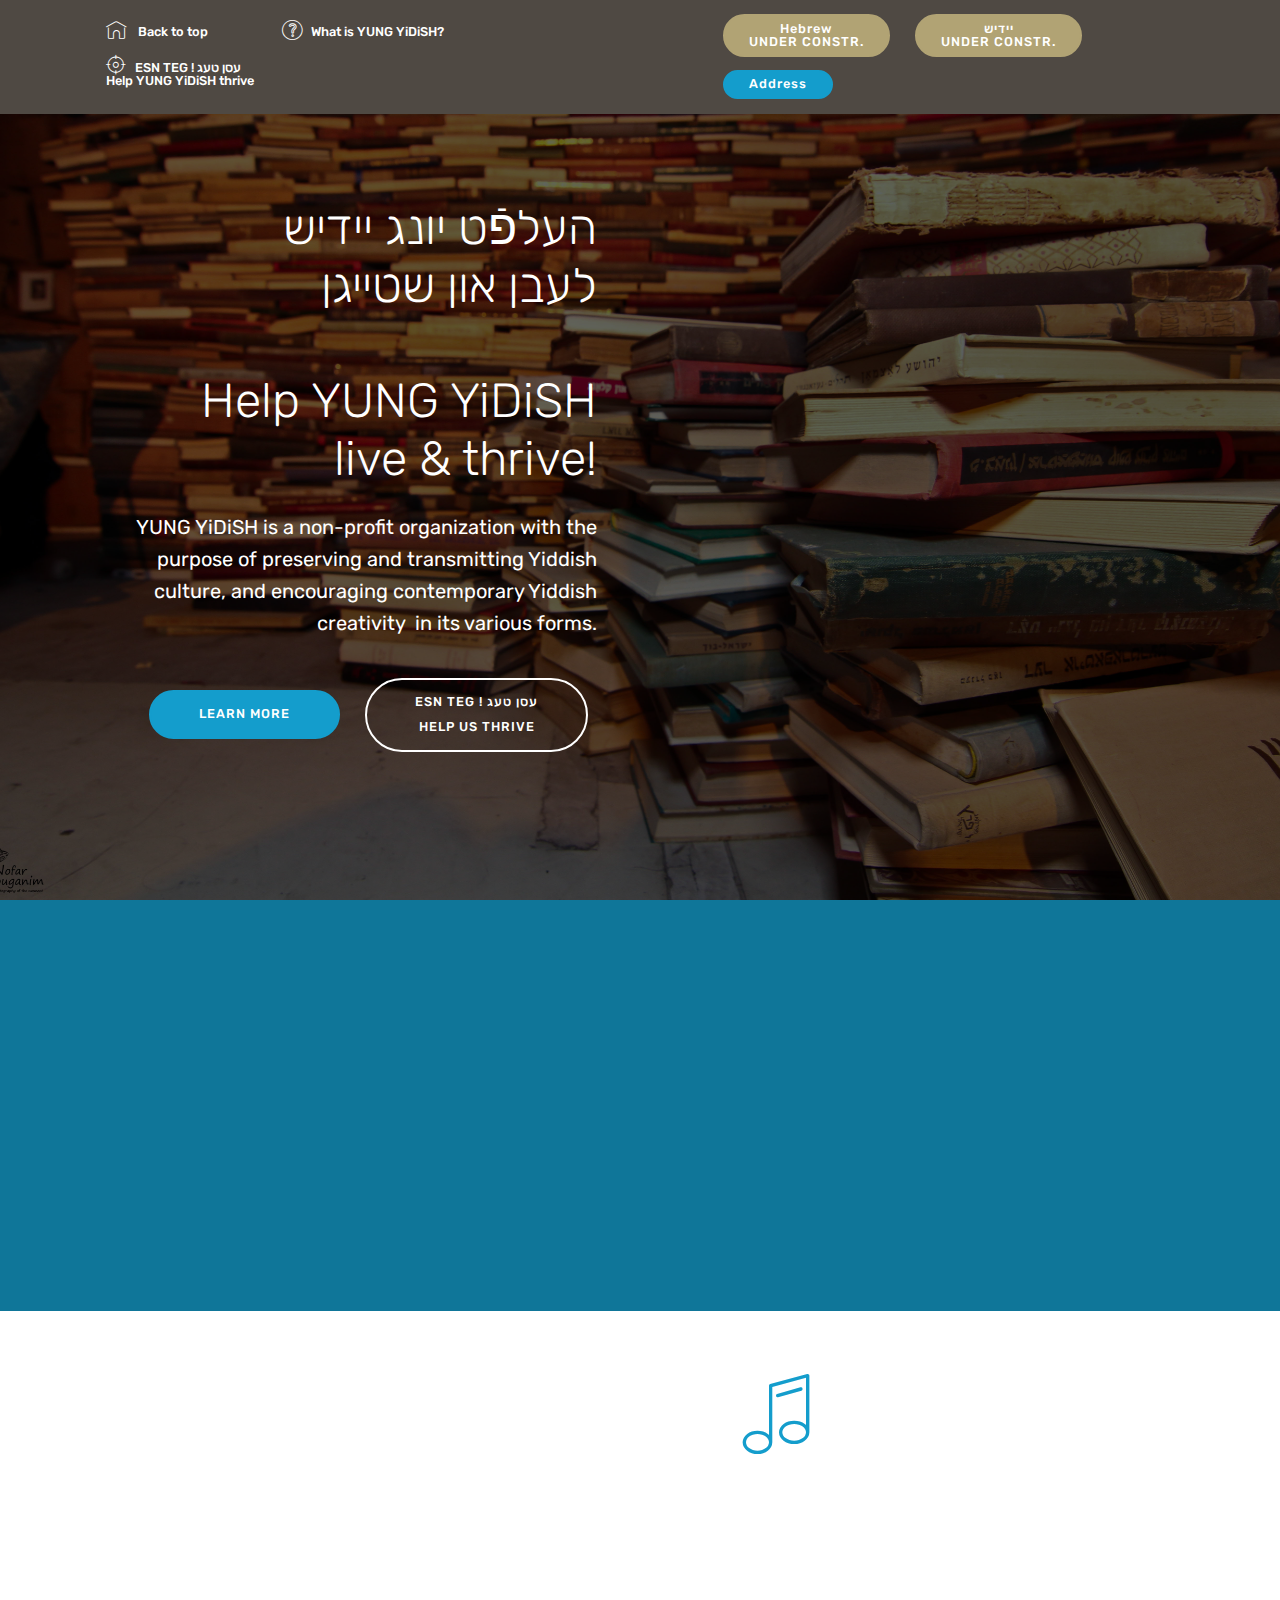
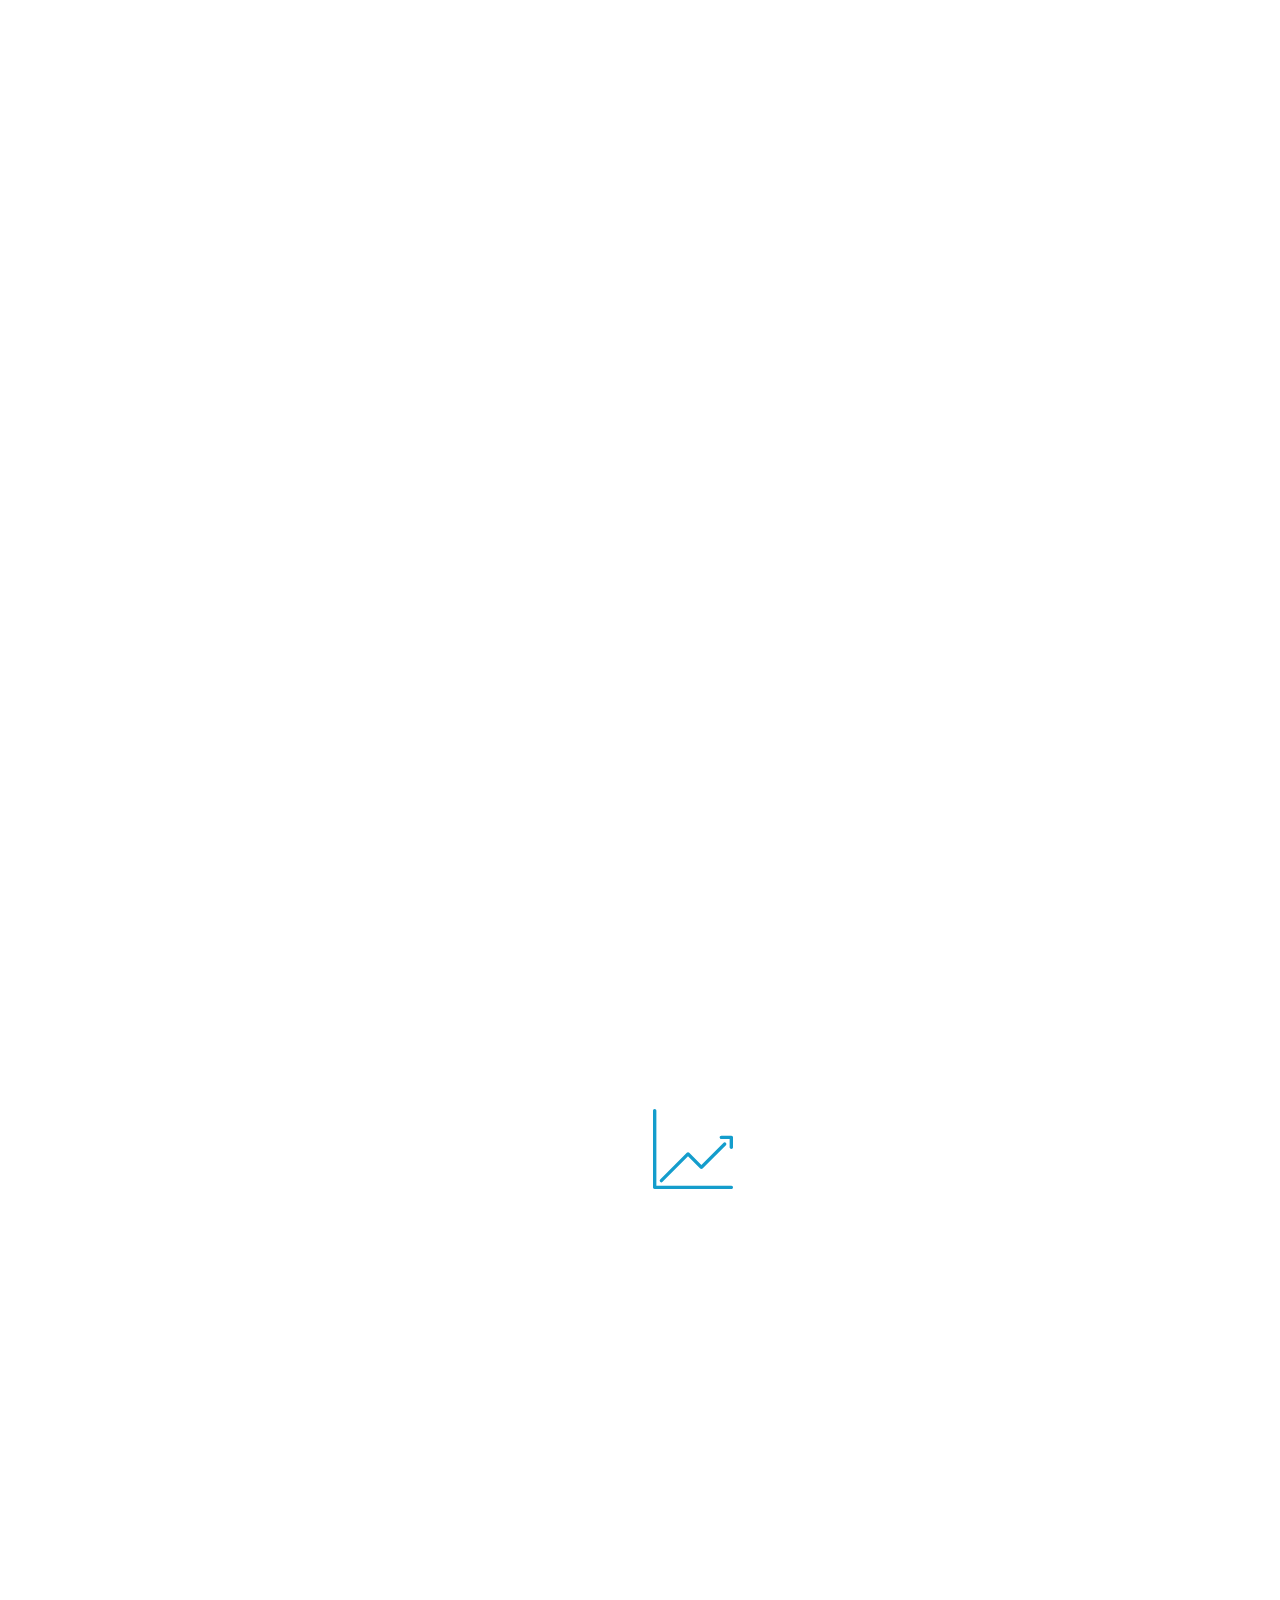
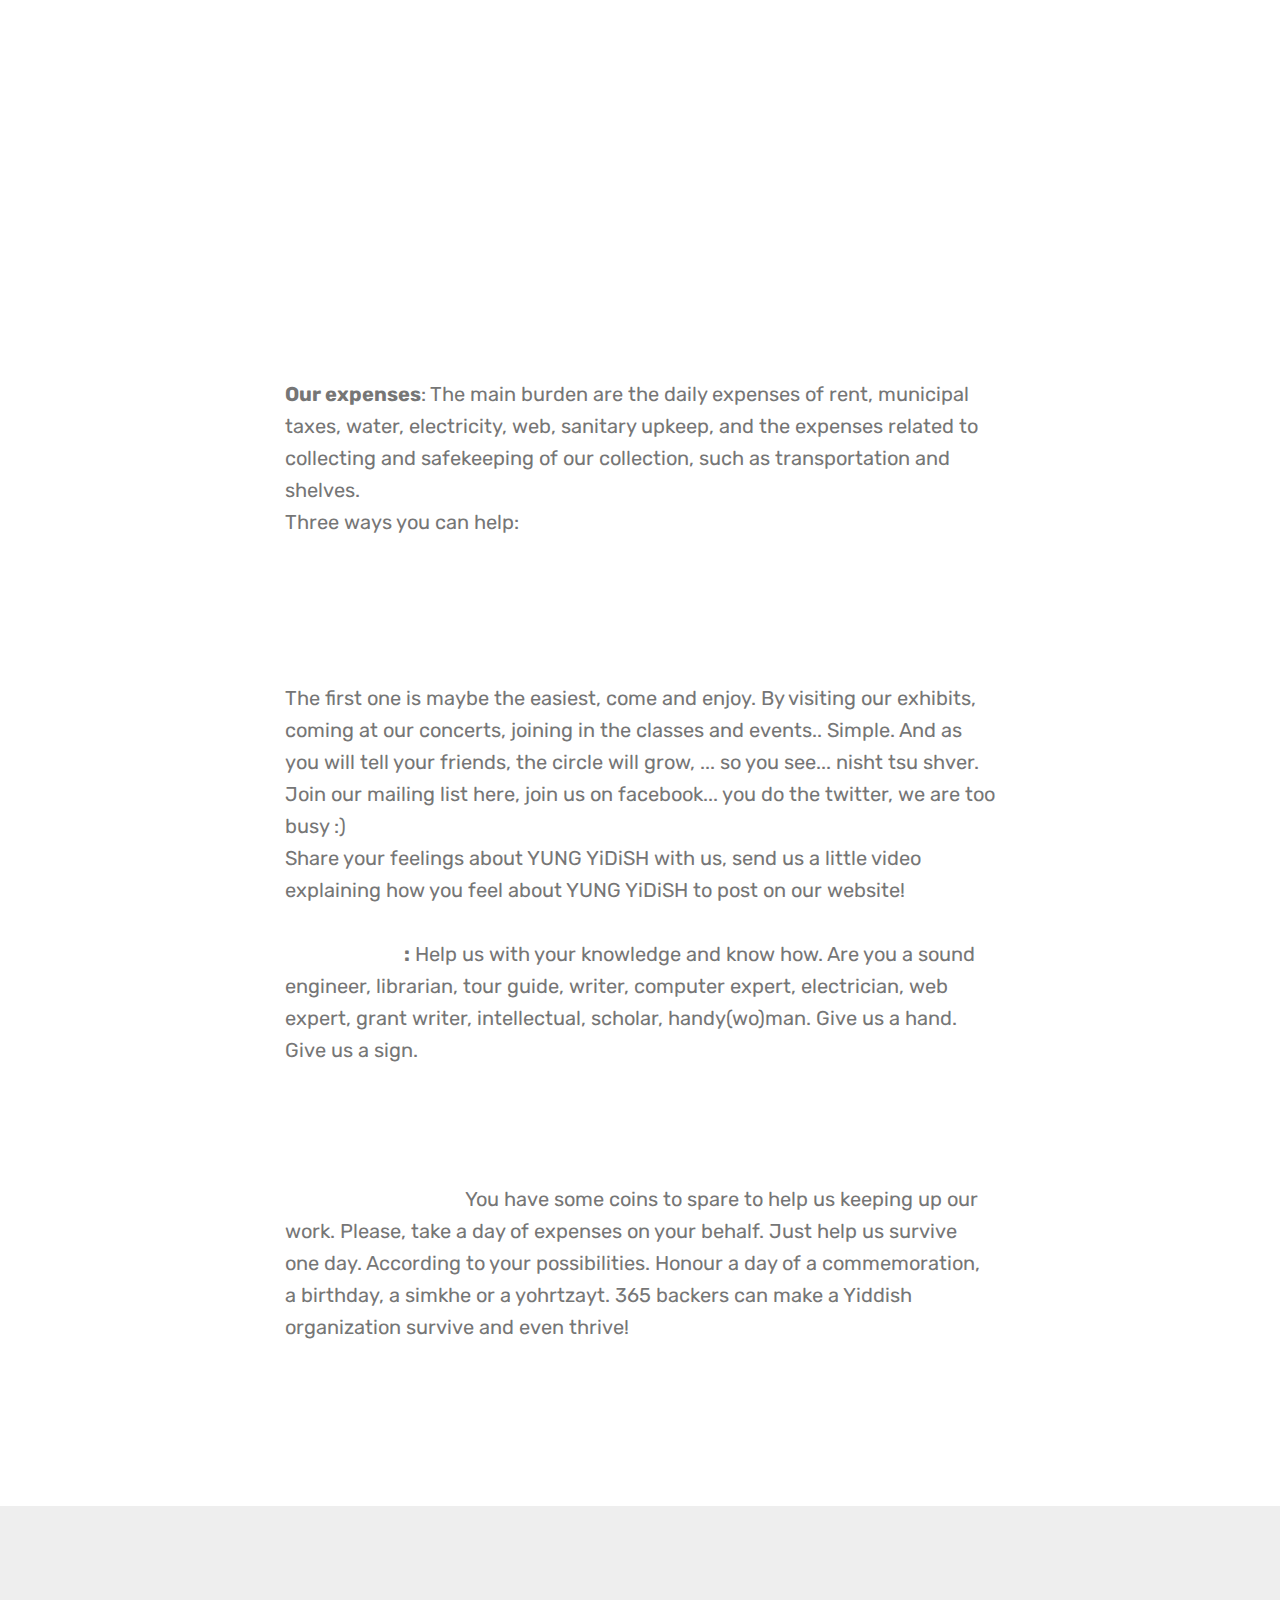
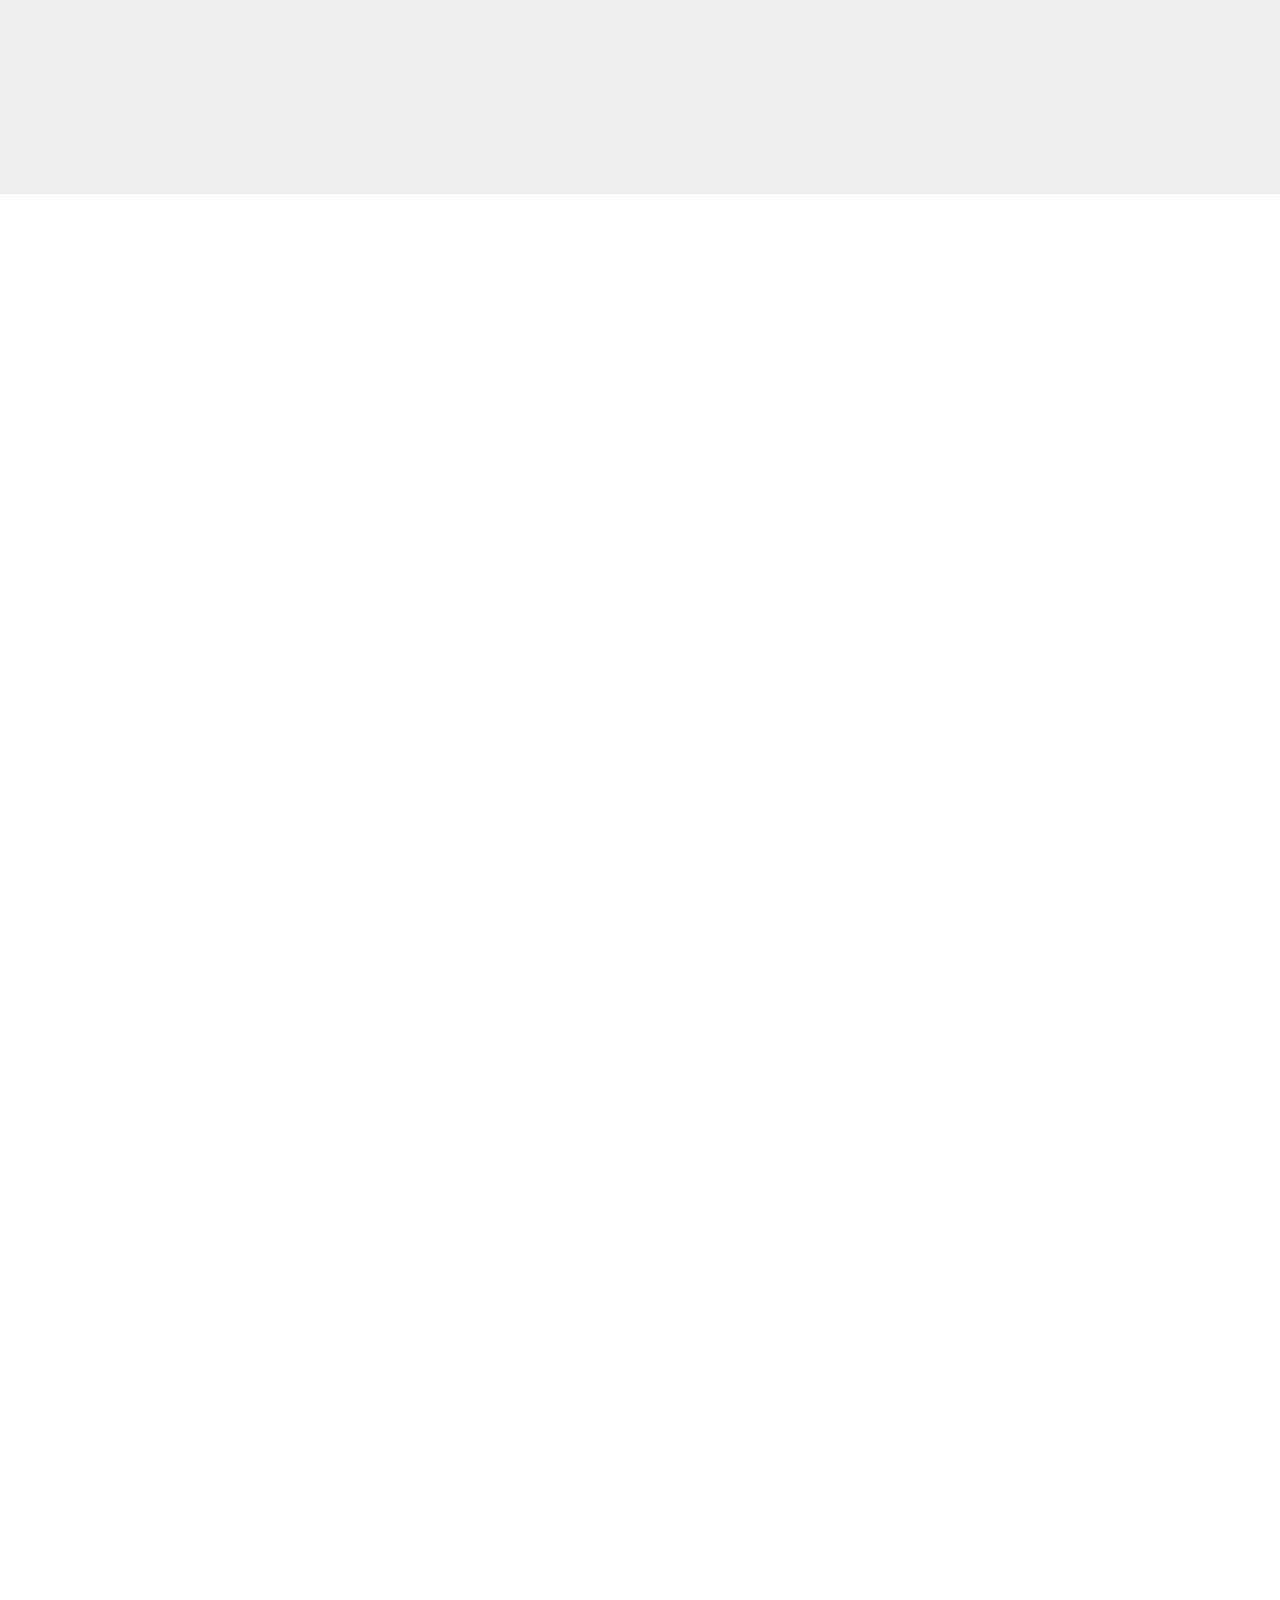
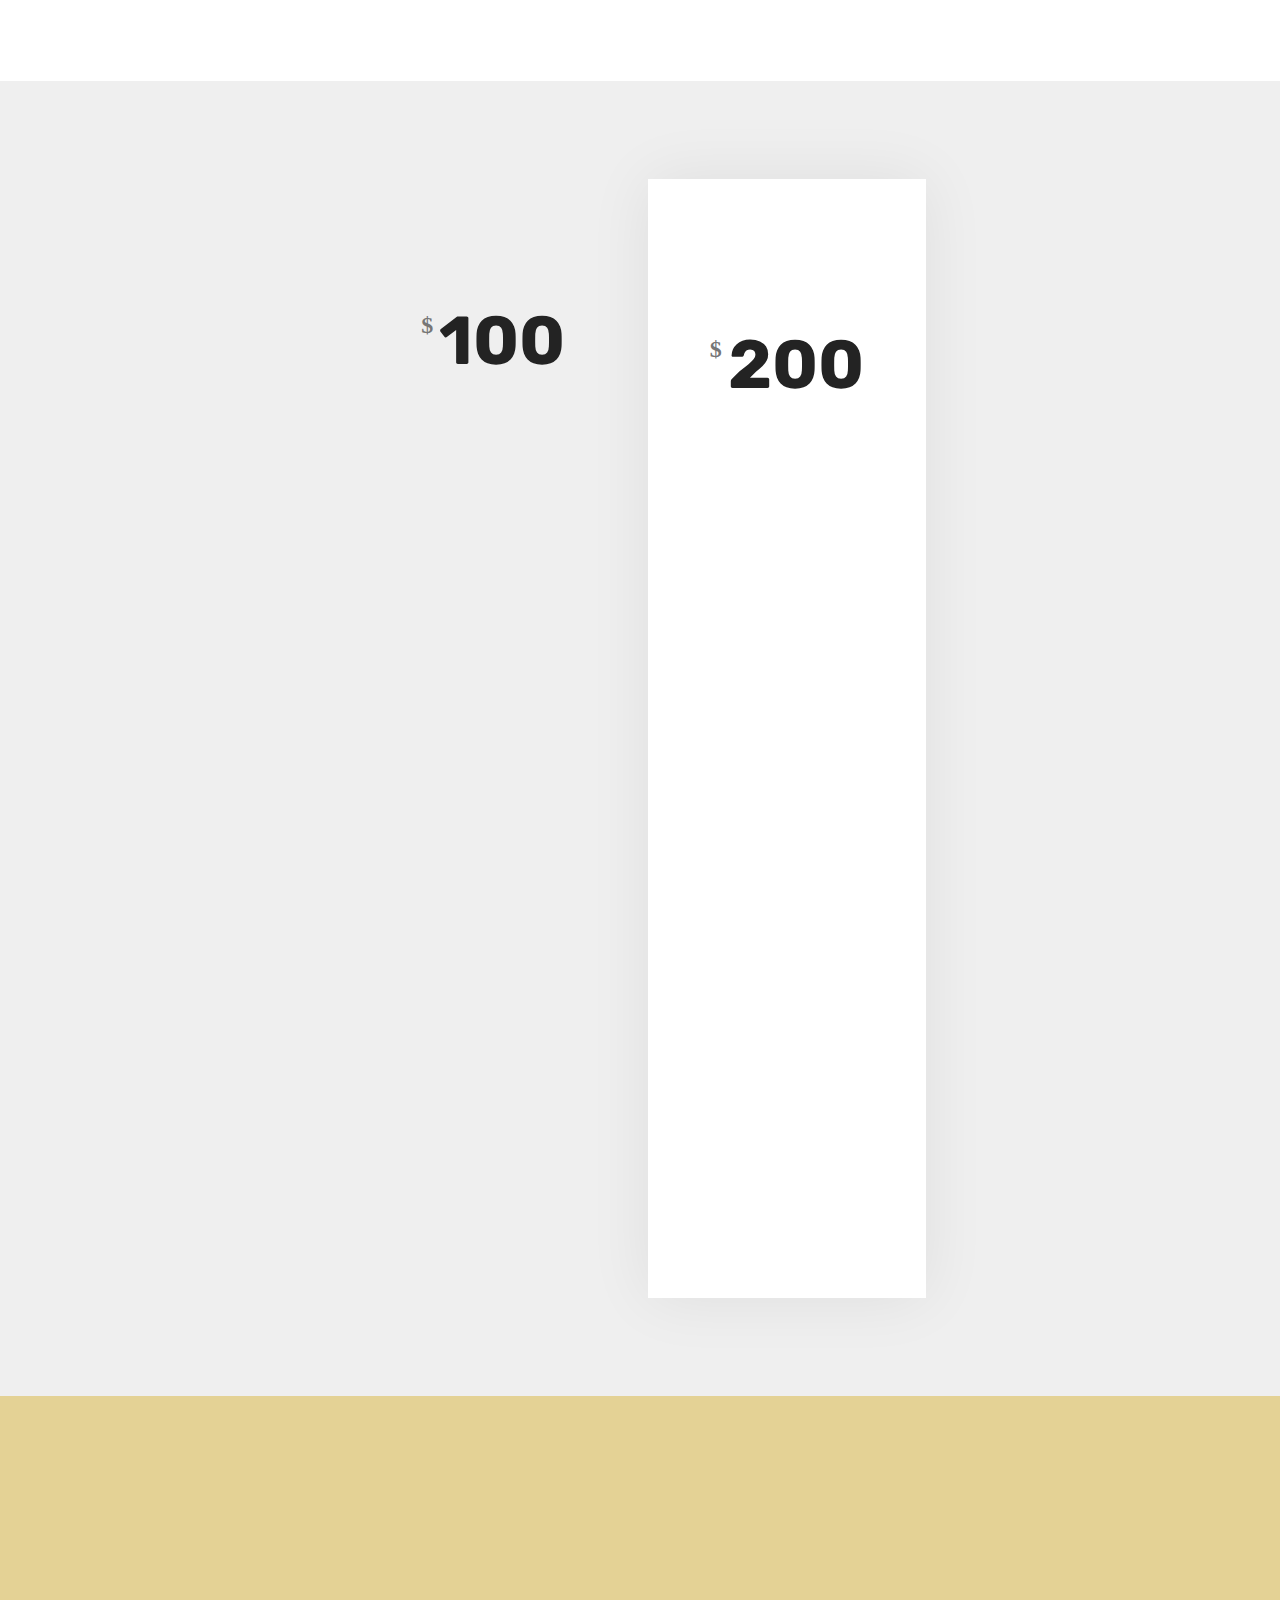
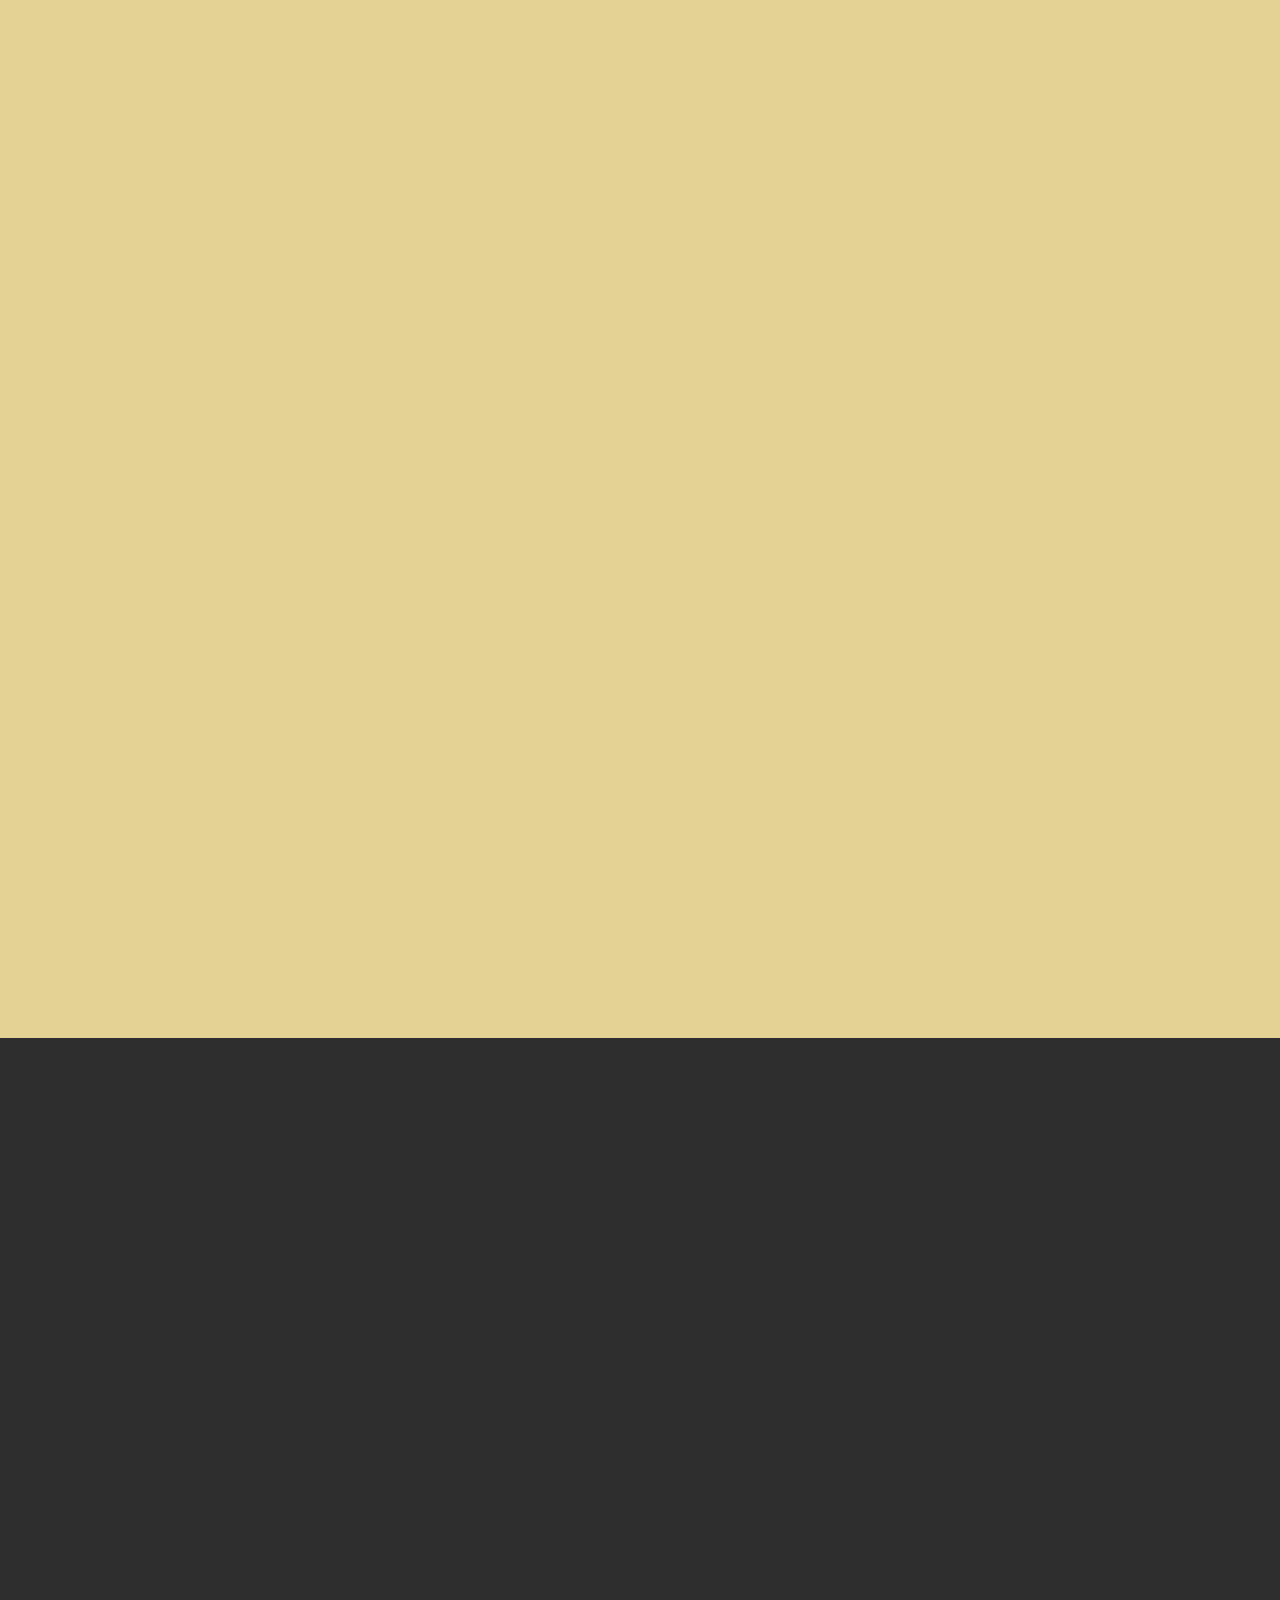
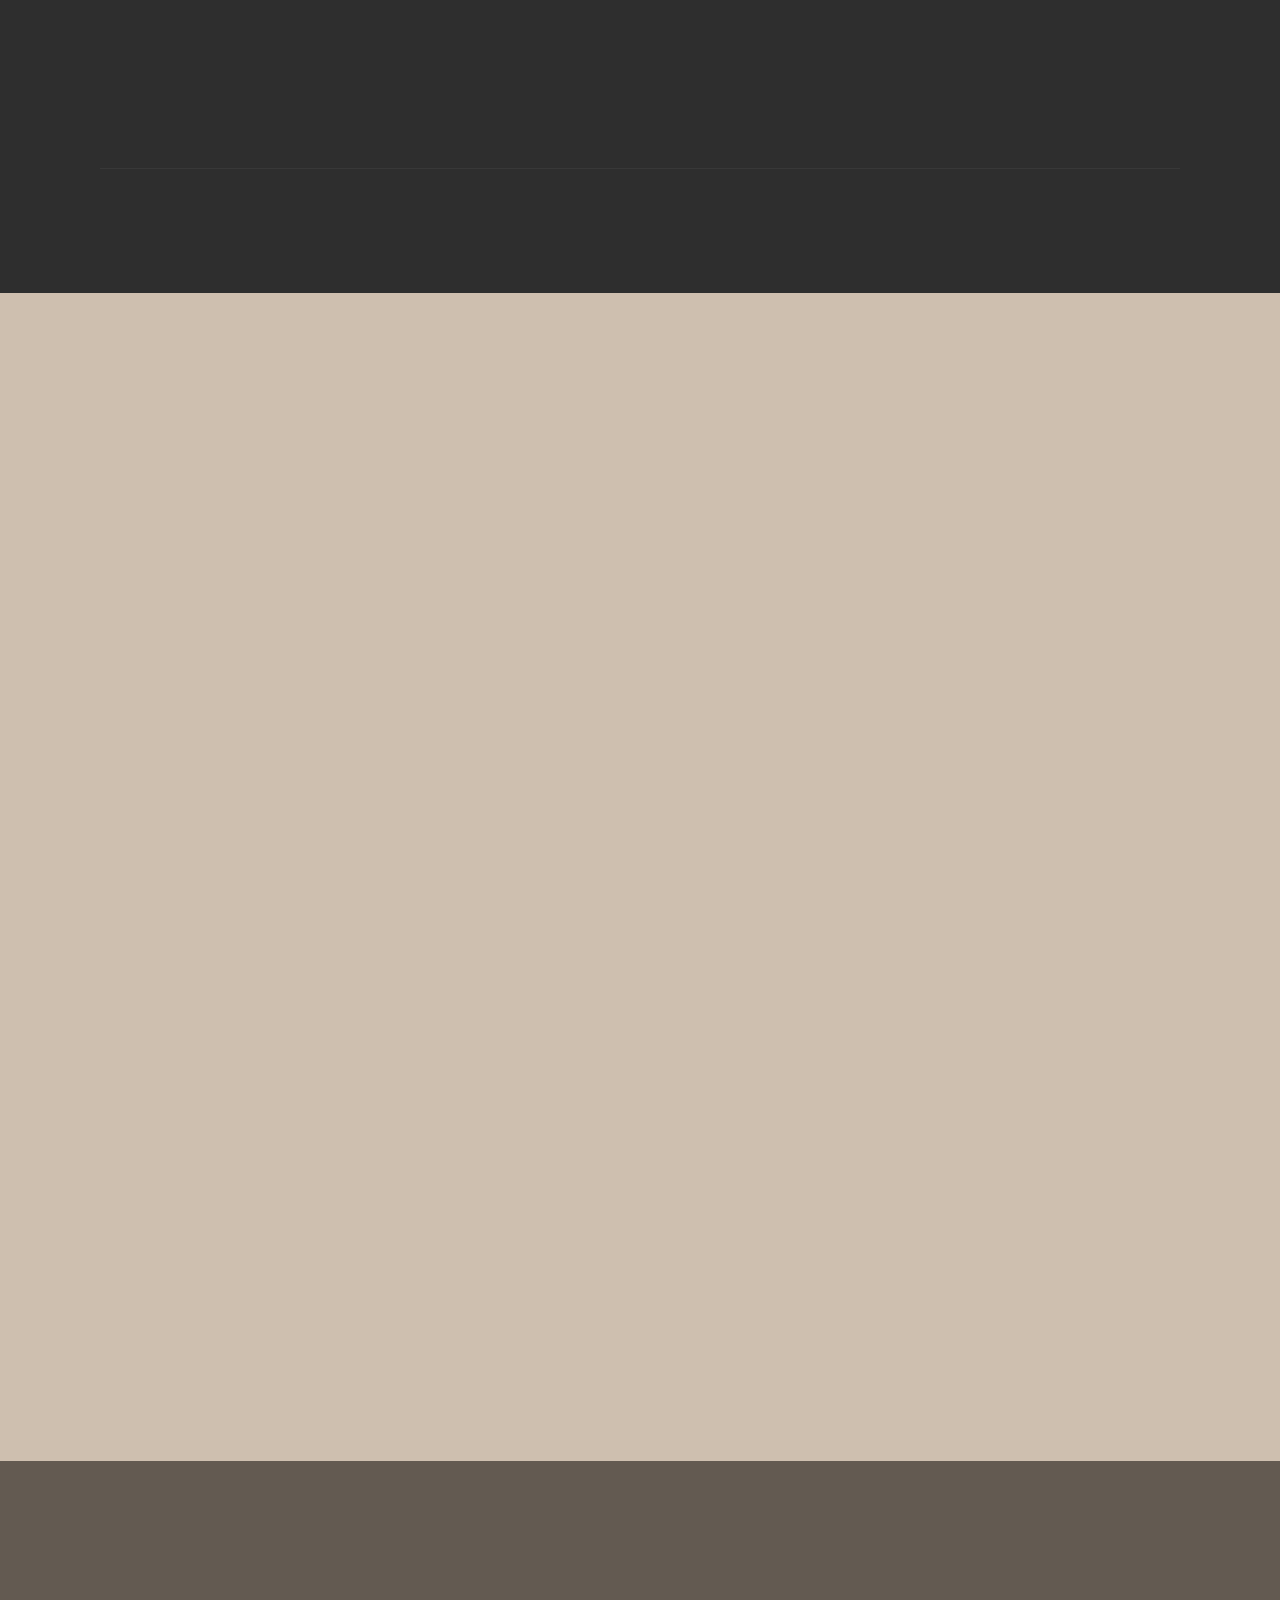
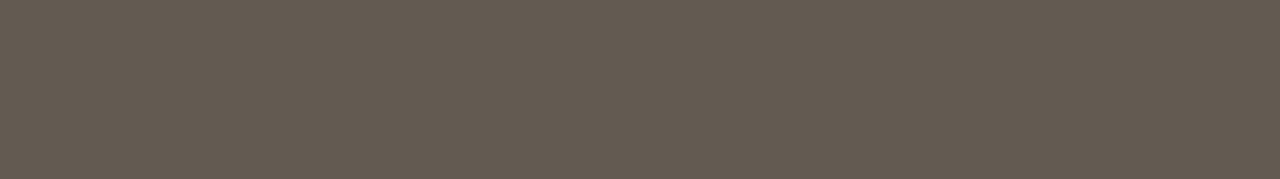
==== index.html @ 5022de37 "create github pages" ====
<!DOCTYPE html>
<html>
<head>
  <!-- Site made with Mobirise Website Builder v4.2.4, https://mobirise.com -->
  <meta charset="UTF-8">
  <meta http-equiv="X-UA-Compatible" content="IE=edge">
  <meta name="generator" content="Mobirise v4.2.4, mobirise.com">
  <meta name="viewport" content="width=device-width, initial-scale=1">
  <link rel="shortcut icon" href="assets/images/logo2-1.png" type="image/x-icon">
  <meta name="description" content="">
  <title>Home</title>
  <link rel="stylesheet" href="assets/web/assets/mobirise-icons/mobirise-icons.css">
  <link rel="stylesheet" href="assets/tether/tether.min.css">
  <link rel="stylesheet" href="assets/bootstrap/css/bootstrap.min.css">
  <link rel="stylesheet" href="assets/bootstrap/css/bootstrap-grid.min.css">
  <link rel="stylesheet" href="assets/bootstrap/css/bootstrap-reboot.min.css">
  <link rel="stylesheet" href="assets/animate.css/animate.min.css">
  <link rel="stylesheet" href="assets/socicon/css/styles.css">
  <link rel="stylesheet" href="assets/dropdown/css/style.css">
  <link rel="stylesheet" href="assets/theme/css/style.css">
  <link rel="stylesheet" href="assets/mobirise/css/mbr-additional.css" type="text/css">
  
  
  
</head>
<body>
<section class="menu cid-quDVTSaPZl" once="menu" id="menu1-g" data-rv-view="626">

    

    <nav class="navbar navbar-expand beta-menu navbar-dropdown align-items-center navbar-fixed-top navbar-toggleable-sm">
        <button class="navbar-toggler navbar-toggler-right" type="button" data-toggle="collapse" data-target="#navbarSupportedContent" aria-controls="navbarSupportedContent" aria-expanded="false" aria-label="Toggle navigation">
            <div class="hamburger">
                <span></span>
                <span></span>
                <span></span>
                <span></span>
            </div>
        </button>
        <div class="menu-logo">
            <div class="navbar-brand">
                
                
            </div>
        </div>
        <div class="collapse navbar-collapse" id="navbarSupportedContent">
            <ul class="navbar-nav nav-dropdown navbar-nav-top-padding" data-app-modern-menu="true"><li class="nav-item">
                    <a class="nav-link link text-white display-4" href="#top">
                        <span class="mbri-home mbr-iconfont mbr-iconfont-btn"></span>&nbsp;Back to top&nbsp; &nbsp; &nbsp; &nbsp; &nbsp; &nbsp; &nbsp; &nbsp; &nbsp;&nbsp;</a>
                </li>
                <li class="nav-item"><a class="nav-link link text-white display-4" href="index.html#content4-k"><span class="mbri-question mbr-iconfont mbr-iconfont-btn"></span>What is YUNG YiDiSH? &nbsp; &nbsp; &nbsp; &nbsp; &nbsp; &nbsp; &nbsp; &nbsp; &nbsp; &nbsp;&nbsp;</a></li><li class="nav-item">
                    <a class="nav-link link text-white display-4" href="index.html#content5-14"><span class="mbri-target mbr-iconfont mbr-iconfont-btn"></span>ESN TEG ! עסן טעג<br>Help YUNG YiDiSH thrive &nbsp; &nbsp; &nbsp; &nbsp; &nbsp; &nbsp; &nbsp; &nbsp; &nbsp; &nbsp;&nbsp;</a>
                </li></ul>
            <div class="navbar-buttons mbr-section-btn"><a class="btn btn-sm btn-danger display-4" href="https://mobirise.com">Hebrew<br>UNDER CONSTR.<br></a> <a class="btn btn-sm btn-danger display-4" href="https://mobirise.com">יידיש<br>UNDER CONSTR.<br></a>  <a class="btn btn-sm btn-primary display-4" href="index.html#footer1-f">Address</a></div>
        </div>
    </nav>
</section>

<section class="engine"><a href="https://mobirise.co">Mobirise</a></section><section class="header7 cid-qCDY5vU8dx mbr-fullscreen" id="header7-1g" data-rv-view="623">

    

    <div class="mbr-overlay" style="opacity: 0.6; background-color: rgb(0, 0, 0);">
    </div>

    <div class="container">
        <div class="media-container-row">

            <div class="media-content align-right">
                <h1 class="mbr-section-title mbr-white pb-3 mbr-fonts-style display-2"><br>&nbsp; &nbsp; העלפֿט יונג יידיש<br><div><span style="font-size: 3rem;">לעבן און שטייגן</span></div><br><div><span style="font-size: 3rem;">Help YUNG YiDiSH</span></div><div><span style="font-size: 3rem;">live &amp; thrive!</span><br></div></h1>
                <div class="mbr-section-text mbr-white pb-3">
                    <p class="mbr-text mbr-fonts-style display-7">YUNG YiDiSH is a non-profit organization with the purpose of preserving and transmitting Yiddish culture, and encouraging contemporary Yiddish creativity &nbsp;in its various forms.</p>
                </div>
                <div class="mbr-section-btn"><a class="btn btn-md btn-primary display-4" href="index.html#content4-k">LEARN MORE</a>
                        <a class="btn btn-md btn-white-outline display-4" href="index.html#content5-14">ESN TEG ! עסן טעג<br><br>HELP US THRIVE</a></div>
            </div>

            <div class="mbr-figure" style="width: 110%;"><iframe class="mbr-embedded-video" src="https://www.youtube.com/embed/8H5YxJQsvJQ?rel=0&amp;amp;showinfo=0&amp;autoplay=1&amp;loop=1&amp;playlist=8H5YxJQsvJQ" width="1280" height="720" frameborder="0" allowfullscreen></iframe></div>

        </div>
    </div>
</section>

<section class="mbr-section content4 cid-quFCNh1HV9" id="content4-k" data-rv-view="628">

    

    <div class="container">
        <div class="media-container-row">
            <div class="title col-12 col-md-8">
                <h2 class="align-center pb-3 mbr-fonts-style display-2">
                    <br><br>ESN TEG ! עסן טעג &nbsp; &nbsp;<br><br>Help YUNG YiDiSH live, <br>help YUNG YiDiSH thrive!</h2>
                <h3 class="mbr-section-subtitle align-center mbr-light mbr-fonts-style display-5">גיט מיט אַ לעפֿל אָדער גיט מיט אַ שעפֿל ...אַבי גיט, וועט זײַן גוט</h3>
                
            </div>
        </div>
    </div>
</section>

<section class="counters2 counters cid-qveAqhoOyP" id="counters2-n" data-rv-view="630">

    

    

    <div class="container pt-4 mt-2">
        <div class="media-container-row">
            <div class="media-block" style="width: 41%;">
                <h2 class="mbr-section-title pb-3 align-left mbr-fonts-style display-2"></h2>
                <h3 class="mbr-section-subtitle pb-5 align-left mbr-fonts-style display-5">The YUNG YiDiSH space houses our Yiddish book collection, library and exhibits, and is the creative space where the performances, concerts, stage experiments, book launches, meetings, discussions and classes take place.&nbsp;<br></h3>
                <div class="mbr-figure">
                    <img src="assets/images/wall-of-yiddish-books-oytser.jpg" alt="" title="" media-simple="true">
                </div>
            </div>
            <div class="cards-block">
                <div class="cards-container">
                    <div class="card px-3 align-left col-12 col-md-6">
                        <div class="panel-item p-3">
                            <div class="card-img pb-3">
                                <span class="mbr-iconfont pr-2 mbri-music" media-simple="true"></span>
                                <h3 class="count py-2 mbr-fonts-style display-2">102</h3>
                            </div>
                            <div class="card-text">
                                <h4 class="mbr-content-title mbr-bold mbr-fonts-style display-7">Events</h4>
                                <p class="mbr-content-text mbr-fonts-style display-7">
                                    This is how many events we put on this year. &nbsp;Classes, exhibits, workshops and of course many Yiddish concerts featuring new compositions, as well as traditional klezmer and cabarets with artists of renown and budding talents from Israel and abroad. <br>This year, YUNG YiDiSH has attracted more than 14000 people and we are still going strong. Daily. You can read more details about our events&nbsp;<a href="http://yiddish.co.il/events_all/">here</a>.<br>  
                                </p>
                            </div>
                        </div>
                    </div>
                    
                    
                    
                </div>
            </div>
        </div>
    </div>
</section>

<section class="mbr-section info1 cid-qCElgK1kK4" id="info1-1m" data-rv-view="633">

    

    
    <div class="container">
        <div class="row justify-content-center">
            <div class="media-container-column title col-12 col-lg-7 col-md-6">
                <h3 class="mbr-section-subtitle align-left mbr-light pb-3 mbr-fonts-style display-5"></h3>
                <h2 class="align-left mbr-bold mbr-fonts-style display-2"></h2>
            </div>
            <div class="media-container-column col-12 col-lg-3 col-md-4">
                <div class="mbr-section-btn align-right py-4"><a class="btn btn-primary display-4" href="index.html#content5-14">ESN TEG ! עסן טעג<br><br>HELP US THRIVE</a></div>
            </div>
        </div>
    </div>
</section>

<section class="header7 cid-qCv4VjA2qY" id="header7-15" data-rv-view="636">

    

    

    <div class="container">
        <div class="media-container-row">

            <div class="media-content align-right">
                <h1 class="mbr-section-title mbr-white pb-3 mbr-fonts-style display-2">
                    The engine of <br>YUNG YiDiSH</h1>
                <div class="mbr-section-text mbr-white pb-3">
                    <p class="mbr-text mbr-fonts-style display-7"><strong>Volunteers</strong>&nbsp;of all walks of life put in lots of working hours to make YUNG YiDiSH possible. This dedication is what makes our work possible. It's our heart beat.<br>Many of our volunteering crew members perform for free to keep the heart beat going. <br>We are ready to take of our pockets too when we can. <br>This year we have clocked up <br>an astonishing 1650 volunteer hours. <br>But we cannot make it on our own and we ask you to join.&nbsp;<br></p>
                </div>
                <div class="mbr-section-btn"><a class="btn btn-md btn-white-outline display-4" href="https://mobirise.com">LIVE DEMO</a></div>
            </div>

            <div class="mbr-figure" style="width: 100%;"><iframe class="mbr-embedded-video" src="https://player.vimeo.com/video/245578825?autoplay=1&amp;loop=1" width="1280" height="720" frameborder="0" allowfullscreen></iframe></div>

        </div>
    </div>
</section>

<section class="counters2 counters cid-qCv5GRyJgH" id="counters2-16" data-rv-view="639">

    

    

    <div class="container pt-4 mt-2">
        <div class="media-container-row">
            <div class="media-block" style="width: 31%;">
                <h2 class="mbr-section-title pb-3 align-left mbr-fonts-style display-2">and the fuel...</h2>
                <h3 class="mbr-section-subtitle pb-5 align-left mbr-fonts-style display-5"></h3>
                <div class="mbr-figure">
                    <img src="assets/images/20130227-img-2.jpg" alt="" title="" media-simple="true">
                </div>
            </div>
            <div class="cards-block">
                <div class="cards-container">
                    <div class="card px-3 align-left col-12 col-md-6">
                        <div class="panel-item p-3">
                            <div class="card-img pb-3">
                                <span class="mbr-iconfont pr-2 mbri-growing-chart" media-simple="true"></span>
                                <h3 class="count py-2 mbr-fonts-style display-2">98</h3>
                            </div>
                            <div class="card-text">
                                <h4 class="mbr-content-title mbr-bold mbr-fonts-style display-7">
                                    <br><br>Our budget</h4>
                                <p class="mbr-content-text mbr-fonts-style display-7">With all the volunteer work we do, this is the number of days a year YUNG YiDiSH would be able to stay open if we relied only on institutional support. This takes the form of financial support for specific concerts, classes or cultural events. We thank the Yiddish Comittee at the Ministry of Culture or Beth Shalom Aleikhem in Israel and some other institutions like the Mental Insight Foundation. <br>This means that without additional income from friends and supporters YUNG YiDiSH cannot live, let alone thrive.&nbsp;<br></p>
                            </div>
                        </div>
                    </div>
                    
                    
                    
                </div>
            </div>
        </div>
    </div>
</section>

<section class="mbr-section info1 cid-qCElU9PffZ" id="info1-1n" data-rv-view="642">

    

    
    <div class="container">
        <div class="row justify-content-center">
            <div class="media-container-column title col-12 col-lg-7 col-md-6">
                <h3 class="mbr-section-subtitle align-left mbr-light pb-3 mbr-fonts-style display-5"></h3>
                <h2 class="align-left mbr-bold mbr-fonts-style display-2"></h2>
            </div>
            <div class="media-container-column col-12 col-lg-3 col-md-4">
                <div class="mbr-section-btn align-right py-4"><a class="btn btn-primary display-4" href="index.html#content5-14">ESN TEG ! עסן טעג<br><br>HELP US THRIVE</a></div>
            </div>
        </div>
    </div>
</section>

<section class="mbr-section article content1 cid-qCvxvXDLVw" id="content1-18" data-rv-view="645">
    
     

    <div class="container">
        <div class="media-container-row">
            <div class="mbr-text col-12 col-md-8 mbr-fonts-style display-7"><div><br></div><div><strong>Our expenses</strong>: The main burden are the daily expenses of rent, municipal taxes, water, electricity, web, sanitary upkeep, and the expenses related to collecting and safekeeping of our collection, such as transportation and shelves.&nbsp;<div><span style="font-size: 1.25rem;">Three ways you can help:</span><br></div></div></div>
        </div>
    </div>
</section>

<section class="mbr-section article content11 cid-qCvyjsVgwb" id="content11-19" data-rv-view="646">
     

    <div class="container">
        <div class="media-container-row">
            <div class="mbr-text counter-container col-12 col-md-8 mbr-fonts-style display-7">
                <ol>
                    <li><strong>Join in with our celebration of Yiddish culture</strong></li><li><strong>Volunteer your help</strong></li><li><strong>Offer your support</strong></li>
                </ol>
            </div>
        </div>
    </div>
</section>

<section class="mbr-section article content1 cid-qCvyD4UNyy" id="content1-1a" data-rv-view="647">
    
     

    <div class="container">
        <div class="media-container-row">
            <div class="mbr-text col-12 col-md-8 mbr-fonts-style display-7">The first one is maybe the easiest, come and enjoy. By visiting our exhibits, coming at our concerts, joining in the classes and events.. Simple. And as you will tell your friends, the circle will grow, ... so you see... nisht tsu shver. Join our mailing list here, join us on facebook... you do the twitter, we are too busy :)<div>Share your feelings about YUNG YiDiSH with us, send us a little video explaining how you feel about YUNG YiDiSH to post on our website!</div><div><strong><br></strong></div><div><strong><a href="index.html#form1-1j" target="_blank">Volunteering</a>:</strong><span style="font-size: 1.25rem;"> Help us with your knowledge and know how. Are you a sound engineer, librarian, tour guide, writer, computer expert, electrician, web expert, grant writer, intellectual, scholar, handy(wo)man. Give us a hand. Give us a sign.</span></div></div>
        </div>
    </div>
</section>

<section class="mbr-section info1 cid-qCEmZaZwD0" id="info1-1p" data-rv-view="648">

    

    
    <div class="container">
        <div class="row justify-content-center">
            <div class="media-container-column title col-12 col-lg-7 col-md-6">
                <h3 class="mbr-section-subtitle align-left mbr-light pb-3 mbr-fonts-style display-5"></h3>
                <h2 class="align-left mbr-bold mbr-fonts-style display-2"></h2>
            </div>
            <div class="media-container-column col-12 col-lg-3 col-md-4">
                <div class="mbr-section-btn align-right py-4"><a class="btn btn-primary display-4" href="index.html#form1-1j">VOLUNTEER for YUNG YiDiSH</a></div>
            </div>
        </div>
    </div>
</section>

<section class="mbr-section article content1 cid-qCEmTpPYTk" id="content1-1o" data-rv-view="651">
    
     

    <div class="container">
        <div class="media-container-row">
            <div class="mbr-text col-12 col-md-8 mbr-fonts-style display-7"><div><strong><a href="index.html#content5-14">Offer your support:</a> </strong>You have some coins to spare to help us keeping up our work. Please, take a day of expenses on your behalf. Just help us survive one day. According to your possibilities. Honour a day of a commemoration, a birthday, a simkhe or a yohrtzayt. 365 backers can make a Yiddish organization survive and even thrive!&nbsp;</div><div><br></div></div>
        </div>
    </div>
</section>

<section class="mbr-section info1 cid-qCEn0vrjjr" id="info1-1q" data-rv-view="652">

    

    
    <div class="container">
        <div class="row justify-content-center">
            <div class="media-container-column title col-12 col-lg-7 col-md-6">
                <h3 class="mbr-section-subtitle align-left mbr-light pb-3 mbr-fonts-style display-5"></h3>
                <h2 class="align-left mbr-bold mbr-fonts-style display-2"></h2>
            </div>
            <div class="media-container-column col-12 col-lg-3 col-md-4">
                <div class="mbr-section-btn align-right py-4"><a class="btn btn-primary display-4" href="index.html#content5-14">ESN TEG ! עסן טעג<br><br>HELP US THRIVE</a></div>
            </div>
        </div>
    </div>
</section>

<section class="mbr-section content5 cid-qCuUJTFSJb mbr-parallax-background" id="content5-14" data-rv-view="655">

    

    

    <div class="container">
        <div class="media-container-row">
            <div class="title col-12 col-md-8">
                <h2 class="align-center mbr-bold mbr-white pb-3 mbr-fonts-style display-1"></h2>
                <h3 class="mbr-section-subtitle align-center mbr-light mbr-white pb-3 mbr-fonts-style display-5"></h3>
                
                
            </div>
        </div>
    </div>
</section>

<section class="counters2 counters cid-quVD2uxMHx" id="counters2-m" data-rv-view="658">

    

    

    <div class="container pt-4 mt-2">
        <div class="media-container-row">
            <div class="media-block" style="width: 44%;">
                <h2 class="mbr-section-title pb-3 align-left mbr-fonts-style display-2">ESN TEG ! עסן טעג</h2>
                <h3 class="mbr-section-subtitle pb-5 align-left mbr-fonts-style display-5"><br>In the old days, the Ashkenazi tradition of esn teg, eat a day!, provided poor yeshiva students living away from home with meals for the day so that they can devote themselves to studying. <br><br>We are asking you to revive the tradition and help YUNG YiDiSH stay alive for a day!<br><br></h3>
                <div class="mbr-figure">
                    <img src="assets/images/slideshow4.jpg" alt="" title="" media-simple="true">
                </div>
            </div>
            <div class="cards-block">
                <div class="cards-container">
                    <div class="card px-3 align-left col-12 col-md-6">
                        <div class="panel-item p-3">
                            <div class="card-img pb-3">
                                
                                <h3 class="count py-2 mbr-fonts-style display-2">78</h3>
                            </div>
                            <div class="card-text">
                                <h4 class="mbr-content-title mbr-bold mbr-fonts-style display-7"><br>Help us live</h4>
                                <p class="mbr-content-text mbr-fonts-style display-7">This is how many days YUNG YiDiSH has currently funds to survive. We need 350 shekels or 100 USD each day to survive. <br><br>This allows us to pay the rent, the water and electricity bills and keep our premises open for visitors with the help of volunteers. It allows us to maintain our book collection at its current level. It means we don't have to close down. So, a modest meal a day. Nothing more, nothing less. &nbsp;<br><br>Why not team up with friends or family and donate 350 shekels or USD100 to help YUNG YiDiSH stay open for a day. You can choose the day of the year and your name will be listed on our daily calendar and mentioned at our events on the day!     <a href="index.html#pricing-tables2-p">DONATE HERE</a><br><br><br><br></p>
                            </div>
                        </div>
                    </div>
                    <div class="card px-3 align-left col-12 col-md-6">
                        <div class="panel-item p-3">
                            <div class="card-img pb-3">
                                
                                <h3 class="count py-3 mbr-fonts-style display-2">9</h3>
                            </div>
                            <div class="card-text">
                                <h4 class="mbr-content-title mbr-bold mbr-fonts-style display-7">
                                    Help us thrive</h4>
                                <p class="mbr-content-text mbr-fonts-style display-7">This is how many days YUNG YiDiSH has currently to thrive. When we have 700 shekels or 200 dollars a day then we can afford to make worthwhile events, allow artists ponder and experiment, lead classes and workshops, create ways to transmit the knowledge which nests in those books we have gathered. To spend our energy on igniting the youth, and in responding to the quests of the curious. To catalogue the books, to absorb ourselves in creating in depths exhibits of the myriads aspects of this 1000 year old culture we want to celebrate. <br><br>So, let's make a yontev of culture. Vi mer, vi beser.<br><br>Why not team up with friends or family and donate 700 shekels or USD200 to help YUNG YiDiSH thrive for a day. You can choose the day of the year and your name will be listed on our daily calendar and mentioned at our events on the day! <a href="index.html#pricing-tables2-p">DONATE HERE</a>&nbsp;<br></p>
                            </div>
                        </div>
                    </div>
                    
                    
                </div>
            </div>
        </div>
    </div>
</section>

<section class="cid-qveGJS8d3x" id="pricing-tables2-p" data-rv-view="661">

    

    

    <div class="container">
        <div class="media-container-row">

            <div class="plan col-12 mx-2 my-2 justify-content-center col-lg-3">
                <div class="plan-header text-center pt-5">
                    <h3 class="plan-title mbr-fonts-style display-2"><br><strong>HELP </strong><br><strong>US </strong><br><strong>A BISELE</strong><br></h3>
                    <div class="plan-price">
                        <span class="price-value mbr-fonts-style display-5">&nbsp;</span>
                        <span class="price-figure mbr-fonts-style display-1"></span>
                        <small class="price-term mbr-fonts-style display-7"></small>
                    </div>
                </div>
                <div class="plan-body">
                    <div class="plan-list align-center">
                        <ul class="list-group list-group-flush mbr-fonts-style display-7">
                            <li class="list-group-item">
                                You may be a poor yeshiva bokher yourself. Every little helps! Donate what you can and keep enjoying YUNG YiDiSH!</li>
                            <li class="list-group-item"><br></li>
                        </ul>
                    </div>
                    <div class="mbr-section-btn text-center py-4 pb-5"><a href="index.html#form1-1i" class="btn btn-primary">DONATE A BISELE NOW</a></div>
                </div>
            </div>

            <div class="plan col-12 mx-2 my-2 justify-content-center col-lg-3">
                <div class="plan-header text-center pt-5">
                    <h3 class="plan-title mbr-fonts-style display-5"><br><br>HELP US LIVE A DAY</h3>
                    <div class="plan-price">
                        <span class="price-value mbr-fonts-style display-5">
                            $
                        </span>
                        <span class="price-figure mbr-fonts-style display-1">100</span>
                        <small class="price-term mbr-fonts-style display-7"></small>
                    </div>
                </div>
                <div class="plan-body">
                    <div class="plan-list align-center">
                        <ul class="list-group list-group-flush mbr-fonts-style display-7">
                            <li class="list-group-item">Why not team up with friends or family and donate USD100 to help YUNG YiDiSH stay open for a day.&nbsp;</li>
                            <li class="list-group-item">You can choose the day of the year and your name will be listed on our daily calendar and mentioned at our events on the day!&nbsp;</li><br><li class="list-group-item">You receive 3 entry concert tickets with a l'khaym on the house!&nbsp;</li>
                        </ul>
                    </div>
                    <div class="mbr-section-btn text-center py-4 pb-5"><a href="index.html#form1-1i" class="btn btn-primary display-4">HELP US LIVE A DAY</a></div>
                </div>
            </div>

            <div class="plan col-12 mx-2 my-2 justify-content-center favorite col-lg-3">
                <div class="plan-header text-center pt-5">
                    <h3 class="plan-title mbr-fonts-style display-5">
                        <br><br>HELP US THRIVE FOR A DAY</h3>
                    <div class="plan-price">
                        <span class="price-value mbr-fonts-style display-5">
                            $
                        </span>
                        <span class="price-figure mbr-fonts-style display-1">200</span>
                        <small class="price-term mbr-fonts-style display-7"></small>
                    </div>
                </div>
                <div class="plan-body">
                    <div class="plan-list align-center">
                        <ul class="list-group list-group-flush mbr-fonts-style display-7">
                            <li class="list-group-item">Why not team up with friends or family and donate USD200 to help YUNG YiDiSH thrive for a day.&nbsp;</li>
                            <li class="list-group-item">You can choose the day of the year and your name will be listed on our daily calendar and mentioned at our events on the day!</li><br><li class="list-group-item">Your receive 8 entry concert tickets!</li>
                            <li class="list-group-item">
                                You will also get a l'khaym on the house whenever you visit us!</li>
                        </ul>
                    </div>
                    <div class="mbr-section-btn text-center py-4 pb-5"><a href="index.html#form1-1i" class="btn btn-primary display-4">HELP US THRIVE FOR A DAY</a></div>
                </div>
            </div>

            <div class="plan col-12 mx-2 my-2 justify-content-center col-lg-3">
                <div class="plan-header text-center pt-5">
                    <h3 class="plan-title mbr-fonts-style display-2"><br><strong>HELP EVEN MORE</strong><br></h3>
                    <div class="plan-price">
                        <span class="price-value mbr-fonts-style display-5">&nbsp;</span>
                        <span class="price-figure mbr-fonts-style display-1"></span>
                        <small class="price-term mbr-fonts-style display-7"></small>
                    </div>
                </div>
                <div class="plan-body">
                    <div class="plan-list align-center">
                        <ul class="list-group list-group-flush mbr-fonts-style display-7">
                            <li class="list-group-item">
                                If you are blessed with the means &nbsp;why not become a patron of a week or a month so that together we might reach even higher, oyb nisht nokh hekher!</li>
                            <li class="list-group-item">You can choose the days of the year and your name will be listed on our daily calendar and mentioned at our events on the day</li>
                            <li class="list-group-item"><br></li>
                        </ul>
                    </div>
                    <div class="mbr-section-btn text-center py-4 pb-5"><a href="index.html#form1-1i" class="btn btn-primary display-4">BE A METSENAT</a></div>
                </div>
            </div>

        </div>
    </div>
</section>

<section class="mbr-section form1 cid-qCE3yjT9j9" id="form1-1i" data-rv-view="664">

    

    
    <div class="container">
        <div class="row justify-content-center">
            <div class="title col-12 col-lg-8">
                <h2 class="mbr-section-title align-center pb-3 mbr-fonts-style display-2">
                    YOUR DATA</h2>
                <h3 class="mbr-section-subtitle align-center mbr-light pb-3 mbr-fonts-style display-5">Making a donation will only take 3 minutes of your time. <br>STEP 1: Please fill in the information we need to process your donation. STEP 2: Scroll down to be taken to our PayPal page to make the payment.
                </h3>
            </div>
        </div>
    </div>
    <div class="container">
        <div class="row justify-content-center">
            <div class="media-container-column col-lg-8" data-form-type="formoid">
                    <div data-form-alert="" hidden="">Thanks for filling out the form!</div>
            
                    <form class="mbr-form" action="https://mobirise.com/" method="post" data-form-title="Mobirise Form"><input type="hidden" data-form-email="true" value="xgda0/BlLlZUWBNMM2DOKlArxjbEDQsbxT11qQRlIGhIXmT1Z+0wN0vR+Hs3Js51PsHjYpNLdn7rtiRORMFbMXhj41cpb8jA1Pq+VBT4xKab/4ghnRaOwDkevivLprfm">
                        <div class="row row-sm-offset">
                            <div class="col-md-4 multi-horizontal" data-for="name">
                                <div class="form-group">
                                    <label class="form-control-label mbr-fonts-style display-7" for="name-form1-1i">Your Name (i.e. the name of the person making the PayPal payment.)&nbsp;</label>
                                    <input type="text" class="form-control" name="name" data-form-field="Name" required="" id="name-form1-1i">
                                </div>
                            </div>
                            <div class="col-md-4 multi-horizontal" data-for="email">
                                <div class="form-group">
                                    <label class="form-control-label mbr-fonts-style display-7" for="email-form1-1i">Your email. We need this to contact you about your donation</label>
                                    <input type="email" class="form-control" name="email" data-form-field="Email" required="" id="email-form1-1i">
                                </div>
                            </div>
                            <div class="col-md-4 multi-horizontal" data-for="phone">
                                <div class="form-group">
                                    <label class="form-control-label mbr-fonts-style display-7" for="phone-form1-1i">Which option did you choose? BISELE, LIVE-A-DAY, THRIVE-A-DAY, or EVEN MORE</label>
                                    <input type="tel" class="form-control" name="phone" data-form-field="Phone" id="phone-form1-1i">
                                </div>
                            </div>
                        </div>
                        <div class="form-group" data-for="message">
                            <label class="form-control-label mbr-fonts-style display-7" for="message-form1-1i">Please write here the name of the donor as it is meant to be read out, or if you are making the donation in the honour or memory of someone else, please write here the name of the person in whose honour or memory you are making the donation. You can write a few sentences telling us about the person to be honoured or remembered. This will be mentioned at our event and on our site. &nbsp;Feel free to add any additional information or comments to us.</label>
                            <textarea type="text" class="form-control" name="message" rows="7" data-form-field="Message" id="message-form1-1i"></textarea>
                        </div>
            
                        <span class="input-group-btn"><button href="" type="submit" class="btn btn-primary btn-form display-4">STEP 1: SEND FORM</button></span>
                    </form>
            </div>
        </div>
    </div>
</section>

<section class="mbr-section info1 cid-qvtYcUy1al" id="info1-u" data-rv-view="667">

    

    
    <div class="container">
        <div class="row justify-content-center">
            <div class="media-container-column title col-12 col-lg-7 col-md-6">
                <h3 class="mbr-section-subtitle align-left mbr-light pb-3 mbr-fonts-style display-5"></h3>
                <h2 class="align-left mbr-bold mbr-fonts-style display-2">Make the payment here</h2>
            </div>
            <div class="media-container-column col-12 col-lg-3 col-md-4">
                <div class="mbr-section-btn align-right py-4"><a class="btn btn-primary display-4" href="https://www.paypal.com/il/cgi-bin/webscr?cmd=_flow&SESSION=7-NpJMXrd4plomZ2VzCRF7RFgUgYRS9P26P5vbD7ZhUNo0WfCUWLRAVKsvi&dispatch=5885d80a13c0db1f8e263663d3faee8d795bb2096d7a7643a72ab88842aa1f54&rapidsState=Donation__DonationFlow___StateDonationLogin&rapidsStateSignature=5cde58ec9bff4064bad26cb6e156160ad0108d61" target="_blank">STEP 2: PAY HERE</a></div>
            </div>
        </div>
    </div>
</section>

<section class="cid-quDVTUmpvd" id="footer1-f" data-rv-view="670">

    

    

    <div class="container">
        <div class="media-container-row content text-white">
            <div class="col-12 col-md-3">
                <div class="media-wrap">
                    
                        <img src="assets/images/logo-kek.jpg" alt="Mobirise" title="" media-simple="true">
                    
                </div>
            </div>
            <div class="col-12 col-md-3 mbr-fonts-style display-5">
                <h5 class="pb-3"></h5>
                <p class="mbr-text">YUNG YiDiSH Tel Aviv Head quarters, Cultural Centre and Library&nbsp;<br>יונג יידיש תל אביב<br>מרכז תרבות וספרים<br>New Central Bus Station <br>תחנה מרכזית חדשה<br>Levinsky 108 Fifth Floor Studio 5008<br>לוינסקי 108 קומה 5 <br>סטודיו 5008<br>Tel Aviv 66990 תל אביב<br>03-6874433<br>Email: yung.yidish@gmail.com&nbsp;<br><br></p>
            </div>
            <div class="col-12 col-md-3 mbr-fonts-style display-5">
                <h5 class="pb-3"></h5>
                <p class="mbr-text"><br>YUNG YiDiSH Jerusalem Klezmer Association&nbsp;<br>מועדון הכליזמר יונג יידיש ירושלים<br>Yermiyahu 52 רחוב ירמיהו<br>Jerusalem ירושלים<br>02-5001395<br><br><br></p>
            </div>
            <div class="col-12 col-md-3 mbr-fonts-style display-7">
                <h5 class="pb-3">
                    <br>Links
                </h5>
                <p class="mbr-text">&nbsp;<a class="text-primary" href="http://yiddish.co.il/about/">YUNG YiDiSH</a></p>
            </div>
        </div>
        <div class="footer-lower">
            <div class="media-container-row">
                <div class="col-sm-12">
                    <hr>
                </div>
            </div>
            <div class="media-container-row mbr-white">
                <div class="col-sm-6 copyright">
                    <p class="mbr-text mbr-fonts-style display-7">
                        © Copyright 2017 YUNG YiDiSH - All Rights Reserved
                    </p>
                </div>
                <div class="col-md-6">
                    <div class="social-list align-right">
                        <div class="soc-item">
                            <a href="https://twitter.com/mobirise" target="_blank">
                                <span class="mbr-iconfont mbr-iconfont-social socicon-facebook socicon" media-simple="true"></span>
                            </a>
                        </div>
                        <div class="soc-item">
                            <a href="https://www.facebook.com/pages/Mobirise/1616226671953247" target="_blank">
                                <span class="mbr-iconfont mbr-iconfont-social socicon-youtube socicon" media-simple="true"></span>
                            </a>
                        </div>
                        
                        
                        
                        
                    </div>
                </div>
            </div>
        </div>
    </div>
</section>

<section class="mbr-section form1 cid-qCE7BKyqmo" id="form1-1j" data-rv-view="673">

    

    
    <div class="container">
        <div class="row justify-content-center">
            <div class="title col-12 col-lg-8">
                <h2 class="mbr-section-title align-center pb-3 mbr-fonts-style display-2">
                    CONTACT FORM
                </h2>
                <h3 class="mbr-section-subtitle align-center mbr-light pb-3 mbr-fonts-style display-5">Thank you for volunteering for YUNG YiDiSH. It will be very nice to have a new member of our dedicated community! Please fill in the form below to help us use your help as best as we can.</h3>
            </div>
        </div>
    </div>
    <div class="container">
        <div class="row justify-content-center">
            <div class="media-container-column col-lg-8" data-form-type="formoid">
                    <div data-form-alert="" hidden="">Thanks for filling out the form! We will be in touch soon!</div>
            
                    <form class="mbr-form" action="https://mobirise.com/" method="post" data-form-title="Mobirise Form"><input type="hidden" data-form-email="true" value="vnlzMgEc7UYiUOT1I/Yz9onWNX0YnEDhAUsHdRO2T1bxY4+1Y/3w/AZ78s3k8mU9HjwprhHfPgKFoTK+v+1MNkVP0iYTD0u5e2D672ogZPpK6eYsBcRgMLRlmzdochQf">
                        <div class="row row-sm-offset">
                            <div class="col-md-4 multi-horizontal" data-for="name">
                                <div class="form-group">
                                    <label class="form-control-label mbr-fonts-style display-7" for="name-form1-1j">Your Name</label>
                                    <input type="text" class="form-control" name="name" data-form-field="Name" required="" id="name-form1-1j">
                                </div>
                            </div>
                            <div class="col-md-4 multi-horizontal" data-for="email">
                                <div class="form-group">
                                    <label class="form-control-label mbr-fonts-style display-7" for="email-form1-1j">Your Email</label>
                                    <input type="email" class="form-control" name="email" data-form-field="Email" required="" id="email-form1-1j">
                                </div>
                            </div>
                            <div class="col-md-4 multi-horizontal" data-for="phone">
                                <div class="form-group">
                                    <label class="form-control-label mbr-fonts-style display-7" for="phone-form1-1j">Your Mobile Phone</label>
                                    <input type="tel" class="form-control" name="phone" data-form-field="Phone" id="phone-form1-1j">
                                </div>
                            </div>
                        </div>
                        <div class="form-group" data-for="message">
                            <label class="form-control-label mbr-fonts-style display-7" for="message-form1-1j">It is important that you are as specific as possible about the help you can offer. Please tell us two things: <strong>1. What kind of skills do you have? What kind of help you can offer? </strong>Here is a list to trigger your mind: book cataloguing, library upkeep, general organisation, administration (filing etc), grant writing, tour guide, marketing and fund raiser, dusting &amp; cleaning, social media, web and graphic designer, electronics &amp; computing, production, piano tuning, sound engineering, repair &amp; handy work, building book cases or anything that you think might help YUNG YiDiSH. &nbsp;<strong>2. How many hours do you think you can offer and how frequently? </strong>Again try to be as specific as you can to help us run our process efficiently.</label>
                            <textarea type="text" class="form-control" name="message" rows="7" data-form-field="Message" id="message-form1-1j"></textarea>
                        </div>
            
                        <span class="input-group-btn"><button href="" type="submit" class="btn btn-primary btn-form display-4">SEND FORM</button></span>
                    </form>
            </div>
        </div>
    </div>
</section>

<section class="cid-qCEkVWNy4X" id="social-buttons1-1k" data-rv-view="676">
    
    

    

    <div class="container">
        <div class="media-container-row">
            <div class="col-md-8 align-center">
                <h2 class="pb-3 mbr-section-title mbr-fonts-style display-2">
                    SHARE THIS PAGE!
                </h2>
                <div>
                    <div class="mbr-social-likes" data-counters="false">
                        <span class="btn btn-social facebook mx-2" title="Share link on Facebook">
                            <i class="socicon socicon-facebook"></i>
                        </span>
                        <span class="btn btn-social twitter mx-2" title="Share link on Twitter">
                            <i class="socicon socicon-twitter"></i>
                        </span>
                        <span class="btn btn-social plusone mx-2" title="Share link on Google+">
                            <i class="socicon socicon-googleplus"></i>
                        </span>
                        
                        
                    </div>
                </div>
            </div>
        </div>
    </div>
</section>


  <script src="assets/web/assets/jquery/jquery.min.js"></script>
  <script src="assets/popper/popper.min.js"></script>
  <script src="assets/tether/tether.min.js"></script>
  <script src="assets/bootstrap/js/bootstrap.min.js"></script>
  <script src="assets/smooth-scroll/smooth-scroll.js"></script>
  <script src="assets/dropdown/js/script.min.js"></script>
  <script src="assets/touch-swipe/jquery.touch-swipe.min.js"></script>
  <script src="assets/jarallax/jarallax.min.js"></script>
  <script src="assets/social-likes/social-likes.js"></script>
  <script src="assets/viewport-checker/jquery.viewportchecker.js"></script>
  <script src="assets/theme/js/script.js"></script>
  <script src="assets/formoid/formoid.min.js"></script>
  
  
 <div id="scrollToTop" class="scrollToTop mbr-arrow-up"><a style="text-align: center;"><i class="mbri-down mbr-iconfont"></i></a></div>
    <input name="animation" type="hidden">
  </body>
</html>
---- assets/web/assets/mobirise-icons/mobirise-icons.css ----
@font-face {
  font-family: 'MobiriseIcons';
  src:  url('mobirise-icons.eot?spat4u');
  src:  url('mobirise-icons.eot?spat4u#iefix') format('embedded-opentype'),
    url('mobirise-icons.ttf?spat4u') format('truetype'),
    url('mobirise-icons.woff?spat4u') format('woff'),
    url('mobirise-icons.svg?spat4u#MobiriseIcons') format('svg');
  font-weight: normal;
  font-style: normal;
}

[class^="mbri-"], [class*=" mbri-"] {
  /* use !important to prevent issues with browser extensions that change fonts */
  font-family: MobiriseIcons !important;
  speak: none;
  font-style: normal;
  font-weight: normal;
  font-variant: normal;
  text-transform: none;
  line-height: 1;

  /* Better Font Rendering =========== */
  -webkit-font-smoothing: antialiased;
  -moz-osx-font-smoothing: grayscale;
}

.mbri-add-submenu:before {
  content: "\e900";
}
.mbri-alert:before {
  content: "\e901";
}
.mbri-align-center:before {
  content: "\e902";
}
.mbri-align-justify:before {
  content: "\e903";
}
.mbri-align-left:before {
  content: "\e904";
}
.mbri-align-right:before {
  content: "\e905";
}
.mbri-android:before {
  content: "\e906";
}
.mbri-apple:before {
  content: "\e907";
}
.mbri-arrow-down:before {
  content: "\e908";
}
.mbri-arrow-next:before {
  content: "\e909";
}
.mbri-arrow-prev:before {
  content: "\e90a";
}
.mbri-arrow-up:before {
  content: "\e90b";
}
.mbri-bold:before {
  content: "\e90c";
}
.mbri-bookmark:before {
  content: "\e90d";
}
.mbri-bootstrap:before {
  content: "\e90e";
}
.mbri-briefcase:before {
  content: "\e90f";
}
.mbri-browse:before {
  content: "\e910";
}
.mbri-bulleted-list:before {
  content: "\e911";
}
.mbri-calendar:before {
  content: "\e912";
}
.mbri-camera:before {
  content: "\e913";
}
.mbri-cart-add:before {
  content: "\e914";
}
.mbri-cart-full:before {
  content: "\e915";
}
.mbri-cash:before {
  content: "\e916";
}
.mbri-change-style:before {
  content: "\e917";
}
.mbri-chat:before {
  content: "\e918";
}
.mbri-clock:before {
  content: "\e919";
}
.mbri-close:before {
  content: "\e91a";
}
.mbri-cloud:before {
  content: "\e91b";
}
.mbri-code:before {
  content: "\e91c";
}
.mbri-contact-form:before {
  content: "\e91d";
}
.mbri-credit-card:before {
  content: "\e91e";
}
.mbri-cursor-click:before {
  content: "\e91f";
}
.mbri-cust-feedback:before {
  content: "\e920";
}
.mbri-database:before {
  content: "\e921";
}
.mbri-delivery:before {
  content: "\e922";
}
.mbri-desktop:before {
  content: "\e923";
}
.mbri-devices:before {
  content: "\e924";
}
.mbri-down:before {
  content: "\e925";
}
.mbri-download:before {
  content: "\e989";
}
.mbri-drag-n-drop:before {
  content: "\e927";
}
.mbri-drag-n-drop2:before {
  content: "\e928";
}
.mbri-edit:before {
  content: "\e929";
}
.mbri-edit2:before {
  content: "\e92a";
}
.mbri-error:before {
  content: "\e92b";
}
.mbri-extension:before {
  content: "\e92c";
}
.mbri-features:before {
  content: "\e92d";
}
.mbri-file:before {
  content: "\e92e";
}
.mbri-flag:before {
  content: "\e92f";
}
.mbri-folder:before {
  content: "\e930";
}
.mbri-gift:before {
  content: "\e931";
}
.mbri-github:before {
  content: "\e932";
}
.mbri-globe:before {
  content: "\e933";
}
.mbri-globe-2:before {
  content: "\e934";
}
.mbri-growing-chart:before {
  content: "\e935";
}
.mbri-hearth:before {
  content: "\e936";
}
.mbri-help:before {
  content: "\e937";
}
.mbri-home:before {
  content: "\e938";
}
.mbri-hot-cup:before {
  content: "\e939";
}
.mbri-idea:before {
  content: "\e93a";
}
.mbri-image-gallery:before {
  content: "\e93b";
}
.mbri-image-slider:before {
  content: "\e93c";
}
.mbri-info:before {
  content: "\e93d";
}
.mbri-italic:before {
  content: "\e93e";
}
.mbri-key:before {
  content: "\e93f";
}
.mbri-laptop:before {
  content: "\e940";
}
.mbri-layers:before {
  content: "\e941";
}
.mbri-left-right:before {
  content: "\e942";
}
.mbri-left:before {
  content: "\e943";
}
.mbri-letter:before {
  content: "\e944";
}
.mbri-like:before {
  content: "\e945";
}
.mbri-link:before {
  content: "\e946";
}
.mbri-lock:before {
  content: "\e947";
}
.mbri-login:before {
  content: "\e948";
}
.mbri-logout:before {
  content: "\e949";
}
.mbri-magic-stick:before {
  content: "\e94a";
}
.mbri-map-pin:before {
  content: "\e94b";
}
.mbri-menu:before {
  content: "\e94c";
}
.mbri-mobile:before {
  content: "\e94d";
}
.mbri-mobile2:before {
  content: "\e94e";
}
.mbri-mobirise:before {
  content: "\e94f";
}
.mbri-more-horizontal:before {
  content: "\e950";
}
.mbri-more-vertical:before {
  content: "\e951";
}
.mbri-music:before {
  content: "\e952";
}
.mbri-new-file:before {
  content: "\e953";
}
.mbri-numbered-list:before {
  content: "\e954";
}
.mbri-opened-folder:before {
  content: "\e955";
}
.mbri-pages:before {
  content: "\e956";
}
.mbri-paper-plane:before {
  content: "\e957";
}
.mbri-paperclip:before {
  content: "\e958";
}
.mbri-photo:before {
  content: "\e959";
}
.mbri-photos:before {
  content: "\e95a";
}
.mbri-pin:before {
  content: "\e95b";
}
.mbri-play:before {
  content: "\e95c";
}
.mbri-plus:before {
  content: "\e95d";
}
.mbri-preview:before {
  content: "\e95e";
}
.mbri-print:before {
  content: "\e95f";
}
.mbri-protect:before {
  content: "\e960";
}
.mbri-question:before {
  content: "\e961";
}
.mbri-quote-left:before {
  content: "\e962";
}
.mbri-quote-right:before {
  content: "\e963";
}
.mbri-refresh:before {
  content: "\e964";
}
.mbri-responsive:before {
  content: "\e965";
}
.mbri-right:before {
  content: "\e966";
}
.mbri-rocket:before {
  content: "\e967";
}
.mbri-sad-face:before {
  content: "\e968";
}
.mbri-sale:before {
  content: "\e969";
}
.mbri-save:before {
  content: "\e96a";
}
.mbri-search:before {
  content: "\e96b";
}
.mbri-setting:before {
  content: "\e96c";
}
.mbri-setting2:before {
  content: "\e96d";
}
.mbri-setting3:before {
  content: "\e96e";
}
.mbri-share:before {
  content: "\e96f";
}
.mbri-shopping-bag:before {
  content: "\e970";
}
.mbri-shopping-basket:before {
  content: "\e971";
}
.mbri-shopping-cart:before {
  content: "\e972";
}
.mbri-sites:before {
  content: "\e973";
}
.mbri-smile-face:before {
  content: "\e974";
}
.mbri-speed:before {
  content: "\e975";
}
.mbri-star:before {
  content: "\e976";
}
.mbri-success:before {
  content: "\e977";
}
.mbri-sun:before {
  content: "\e978";
}
.mbri-sun2:before {
  content: "\e979";
}
.mbri-tablet:before {
  content: "\e97a";
}
.mbri-tablet-vertical:before {
  content: "\e97b";
}
.mbri-target:before {
  content: "\e97c";
}
.mbri-timer:before {
  content: "\e97d";
}
.mbri-to-ftp:before {
  content: "\e97e";
}
.mbri-to-local-drive:before {
  content: "\e97f";
}
.mbri-touch-swipe:before {
  content: "\e980";
}
.mbri-touch:before {
  content: "\e981";
}
.mbri-trash:before {
  content: "\e982";
}
.mbri-underline:before {
  content: "\e983";
}
.mbri-unlink:before {
  content: "\e984";
}
.mbri-unlock:before {
  content: "\e985";
}
.mbri-up-down:before {
  content: "\e986";
}
.mbri-up:before {
  content: "\e987";
}
.mbri-update:before {
  content: "\e988";
}
.mbri-upload:before {
 content: "\e926"; 
}
.mbri-user:before {
  content: "\e98a";
}
.mbri-user2:before {
  content: "\e98b";
}
.mbri-users:before {
  content: "\e98c";
}
.mbri-video:before {
  content: "\e98d";
}
.mbri-video-play:before {
  content: "\e98e";
}
.mbri-watch:before {
  content: "\e98f";
}
.mbri-website-theme:before {
  content: "\e990";
}
.mbri-wifi:before {
  content: "\e991";
}
.mbri-windows:before {
  content: "\e992";
}
.mbri-zoom-out:before {
  content: "\e993";
}
.mbri-redo:before {
  content: "\e994";
}
.mbri-undo:before {
  content: "\e995";
}
---- assets/socicon/css/styles.css ----
@charset "UTF-8";

@font-face {
  font-family: "socicon";
  src:url("../fonts/socicon.eot");
  src:url("../fonts/socicon.eot?#iefix") format("embedded-opentype"),
    url("../fonts/socicon.woff") format("woff"),
    url("../fonts/socicon.ttf") format("truetype"),
    url("../fonts/socicon.svg#socicon") format("svg");
  font-weight: normal;
  font-style: normal;

}

[data-icon]:before {
  font-family: "socicon" !important;
  content: attr(data-icon);
  font-style: normal !important;
  font-weight: normal !important;
  font-variant: normal !important;
  text-transform: none !important;
  speak: none;
  line-height: 1;
  -webkit-font-smoothing: antialiased;
  -moz-osx-font-smoothing: grayscale;
}

[class^="socicon-"]:before,
[class*=" socicon-"]:before {
  font-family: "socicon" !important;
  font-style: normal !important;
  font-weight: normal !important;
  font-variant: normal !important;
  text-transform: none !important;
  speak: none;
  line-height: 1;
  -webkit-font-smoothing: antialiased;
  -moz-osx-font-smoothing: grayscale;
}

.socicon-modelmayhem:before {
  content: "\e000";
}
.socicon-mixcloud:before {
  content: "\e001";
}
.socicon-drupal:before {
  content: "\e002";
}
.socicon-swarm:before {
  content: "\e003";
}
.socicon-istock:before {
  content: "\e004";
}
.socicon-yammer:before {
  content: "\e005";
}
.socicon-ello:before {
  content: "\e006";
}
.socicon-stackoverflow:before {
  content: "\e007";
}
.socicon-persona:before {
  content: "\e008";
}
.socicon-triplej:before {
  content: "\e009";
}
.socicon-houzz:before {
  content: "\e00a";
}
.socicon-rss:before {
  content: "\e00b";
}
.socicon-paypal:before {
  content: "\e00c";
}
.socicon-odnoklassniki:before {
  content: "\e00d";
}
.socicon-airbnb:before {
  content: "\e00e";
}
.socicon-periscope:before {
  content: "\e00f";
}
.socicon-outlook:before {
  content: "\e010";
}
.socicon-coderwall:before {
  content: "\e011";
}
.socicon-tripadvisor:before {
  content: "\e012";
}
.socicon-appnet:before {
  content: "\e013";
}
.socicon-goodreads:before {
  content: "\e014";
}
.socicon-tripit:before {
  content: "\e015";
}
.socicon-lanyrd:before {
  content: "\e016";
}
.socicon-slideshare:before {
  content: "\e017";
}
.socicon-buffer:before {
  content: "\e018";
}
.socicon-disqus:before {
  content: "\e019";
}
.socicon-vkontakte:before {
  content: "\e01a";
}
.socicon-whatsapp:before {
  content: "\e01b";
}
.socicon-patreon:before {
  content: "\e01c";
}
.socicon-storehouse:before {
  content: "\e01d";
}
.socicon-pocket:before {
  content: "\e01e";
}
.socicon-mail:before {
  content: "\e01f";
}
.socicon-blogger:before {
  content: "\e020";
}
.socicon-technorati:before {
  content: "\e021";
}
.socicon-reddit:before {
  content: "\e022";
}
.socicon-dribbble:before {
  content: "\e023";
}
.socicon-stumbleupon:before {
  content: "\e024";
}
.socicon-digg:before {
  content: "\e025";
}
.socicon-envato:before {
  content: "\e026";
}
.socicon-behance:before {
  content: "\e027";
}
.socicon-delicious:before {
  content: "\e028";
}
.socicon-deviantart:before {
  content: "\e029";
}
.socicon-forrst:before {
  content: "\e02a";
}
.socicon-play:before {
  content: "\e02b";
}
.socicon-zerply:before {
  content: "\e02c";
}
.socicon-wikipedia:before {
  content: "\e02d";
}
.socicon-apple:before {
  content: "\e02e";
}
.socicon-flattr:before {
  content: "\e02f";
}
.socicon-github:before {
  content: "\e030";
}
.socicon-renren:before {
  content: "\e031";
}
.socicon-friendfeed:before {
  content: "\e032";
}
.socicon-newsvine:before {
  content: "\e033";
}
.socicon-identica:before {
  content: "\e034";
}
.socicon-bebo:before {
  content: "\e035";
}
.socicon-zynga:before {
  content: "\e036";
}
.socicon-steam:before {
  content: "\e037";
}
.socicon-xbox:before {
  content: "\e038";
}
.socicon-windows:before {
  content: "\e039";
}
.socicon-qq:before {
  content: "\e03a";
}
.socicon-douban:before {
  content: "\e03b";
}
.socicon-meetup:before {
  content: "\e03c";
}
.socicon-playstation:before {
  content: "\e03d";
}
.socicon-android:before {
  content: "\e03e";
}
.socicon-snapchat:before {
  content: "\e03f";
}
.socicon-twitter:before {
  content: "\e040";
}
.socicon-facebook:before {
  content: "\e041";
}
.socicon-googleplus:before {
  content: "\e042";
}
.socicon-pinterest:before {
  content: "\e043";
}
.socicon-foursquare:before {
  content: "\e044";
}
.socicon-yahoo:before {
  content: "\e045";
}
.socicon-skype:before {
  content: "\e046";
}
.socicon-yelp:before {
  content: "\e047";
}
.socicon-feedburner:before {
  content: "\e048";
}
.socicon-linkedin:before {
  content: "\e049";
}
.socicon-viadeo:before {
  content: "\e04a";
}
.socicon-xing:before {
  content: "\e04b";
}
.socicon-myspace:before {
  content: "\e04c";
}
.socicon-soundcloud:before {
  content: "\e04d";
}
.socicon-spotify:before {
  content: "\e04e";
}
.socicon-grooveshark:before {
  content: "\e04f";
}
.socicon-lastfm:before {
  content: "\e050";
}
.socicon-youtube:before {
  content: "\e051";
}
.socicon-vimeo:before {
  content: "\e052";
}
.socicon-dailymotion:before {
  content: "\e053";
}
.socicon-vine:before {
  content: "\e054";
}
.socicon-flickr:before {
  content: "\e055";
}
.socicon-500px:before {
  content: "\e056";
}
.socicon-wordpress:before {
  content: "\e058";
}
.socicon-tumblr:before {
  content: "\e059";
}
.socicon-twitch:before {
  content: "\e05a";
}
.socicon-8tracks:before {
  content: "\e05b";
}
.socicon-amazon:before {
  content: "\e05c";
}
.socicon-icq:before {
  content: "\e05d";
}
.socicon-smugmug:before {
  content: "\e05e";
}
.socicon-ravelry:before {
  content: "\e05f";
}
.socicon-weibo:before {
  content: "\e060";
}
.socicon-baidu:before {
  content: "\e061";
}
.socicon-angellist:before {
  content: "\e062";
}
.socicon-ebay:before {
  content: "\e063";
}
.socicon-imdb:before {
  content: "\e064";
}
.socicon-stayfriends:before {
  content: "\e065";
}
.socicon-residentadvisor:before {
  content: "\e066";
}
.socicon-google:before {
  content: "\e067";
}
.socicon-yandex:before {
  content: "\e068";
}
.socicon-sharethis:before {
  content: "\e069";
}
.socicon-bandcamp:before {
  content: "\e06a";
}
.socicon-itunes:before {
  content: "\e06b";
}
.socicon-deezer:before {
  content: "\e06c";
}
.socicon-telegram:before {
  content: "\e06e";
}
.socicon-openid:before {
  content: "\e06f";
}
.socicon-amplement:before {
  content: "\e070";
}
.socicon-viber:before {
  content: "\e071";
}
.socicon-zomato:before {
  content: "\e072";
}
.socicon-draugiem:before {
  content: "\e074";
}
.socicon-endomodo:before {
  content: "\e075";
}
.socicon-filmweb:before {
  content: "\e076";
}
.socicon-stackexchange:before {
  content: "\e077";
}
.socicon-wykop:before {
  content: "\e078";
}
.socicon-teamspeak:before {
  content: "\e079";
}
.socicon-teamviewer:before {
  content: "\e07a";
}
.socicon-ventrilo:before {
  content: "\e07b";
}
.socicon-younow:before {
  content: "\e07c";
}
.socicon-raidcall:before {
  content: "\e07d";
}
.socicon-mumble:before {
  content: "\e07e";
}
.socicon-medium:before {
  content: "\e06d";
}
.socicon-bebee:before {
  content: "\e07f";
}
.socicon-hitbox:before {
  content: "\e080";
}
.socicon-reverbnation:before {
  content: "\e081";
}
.socicon-formulr:before {
  content: "\e082";
}
.socicon-instagram:before {
  content: "\e057";
}
.socicon-battlenet:before {
  content: "\e083";
}
.socicon-chrome:before {
  content: "\e084";
}
.socicon-discord:before {
  content: "\e086";
}
.socicon-issuu:before {
  content: "\e087";
}
.socicon-macos:before {
  content: "\e088";
}
.socicon-firefox:before {
  content: "\e089";
}
.socicon-opera:before {
  content: "\e08d";
}
.socicon-keybase:before {
  content: "\e090";
}
.socicon-alliance:before {
  content: "\e091";
}
.socicon-livejournal:before {
  content: "\e092";
}
.socicon-googlephotos:before {
  content: "\e093";
}
.socicon-horde:before {
  content: "\e094";
}
.socicon-etsy:before {
  content: "\e095";
}
.socicon-zapier:before {
  content: "\e096";
}
.socicon-google-scholar:before {
  content: "\e097";
}
.socicon-researchgate:before {
  content: "\e098";
}
.socicon-wechat:before {
  content: "\e099";
}
.socicon-strava:before {
  content: "\e09a";
}
.socicon-line:before {
  content: "\e09b";
}
.socicon-lyft:before {
  content: "\e09c";
}
.socicon-uber:before {
  content: "\e09d";
}
.socicon-songkick:before {
  content: "\e09e";
}
.socicon-viewbug:before {
  content: "\e09f";
}
.socicon-googlegroups:before {
  content: "\e0a0";
}
.socicon-quora:before {
  content: "\e073";
}
.socicon-diablo:before {
  content: "\e085";
}
.socicon-blizzard:before {
  content: "\e0a1";
}
.socicon-hearthstone:before {
  content: "\e08b";
}
.socicon-heroes:before {
  content: "\e08a";
}
.socicon-overwatch:before {
  content: "\e08c";
}
.socicon-warcraft:before {
  content: "\e08e";
}
.socicon-starcraft:before {
  content: "\e08f";
}
.socicon-beam:before {
  content: "\e0a2";
}
.socicon-curse:before {
  content: "\e0a3";
}
.socicon-player:before {
  content: "\e0a4";
}
.socicon-streamjar:before {
  content: "\e0a5";
}
.socicon-nintendo:before {
  content: "\e0a6";
}
.socicon-hellocoton:before {
  content: "\e0a7";
}
---- assets/dropdown/css/style.css ----
.navbar-dropdown {
  left: 0;
  padding: 0;
  position: absolute;
  right: 0;
  top: 0;
  transition: all 0.45s ease;
  z-index: 1030;
  background: #282828; }
  .navbar-dropdown .navbar-logo {
    margin-right: 0.8rem;
    transition: margin 0.3s ease-in-out;
    vertical-align: middle; }
    .navbar-dropdown .navbar-logo img {
      height: 3.125rem;
      transition: all 0.3s ease-in-out; }
    .navbar-dropdown .navbar-logo.mbr-iconfont {
      font-size: 3.125rem;
      line-height: 3.125rem; }
  .navbar-dropdown .navbar-caption {
    font-weight: 700;
    white-space: normal;
    vertical-align: -4px;
    line-height: 3.125rem !important; }
    .navbar-dropdown .navbar-caption, .navbar-dropdown .navbar-caption:hover {
      color: inherit;
      text-decoration: none; }
  .navbar-dropdown .mbr-iconfont + .navbar-caption {
    vertical-align: -1px; }
  .navbar-dropdown.navbar-fixed-top {
    position: fixed; }
  .navbar-dropdown .navbar-brand span {
    vertical-align: -4px; }
  .navbar-dropdown.bg-color.transparent {
    background: none; }
  .navbar-dropdown.navbar-short .navbar-brand {
    padding: 0.625rem 0; }
    .navbar-dropdown.navbar-short .navbar-brand span {
      vertical-align: -1px; }
  .navbar-dropdown.navbar-short .navbar-caption {
    line-height: 2.375rem !important;
    vertical-align: -2px; }
  .navbar-dropdown.navbar-short .navbar-logo {
    margin-right: 0.5rem; }
    .navbar-dropdown.navbar-short .navbar-logo img {
      height: 2.375rem; }
    .navbar-dropdown.navbar-short .navbar-logo.mbr-iconfont {
      font-size: 2.375rem;
      line-height: 2.375rem; }
  .navbar-dropdown.navbar-short .mbr-table-cell {
    height: 3.625rem; }
  .navbar-dropdown .navbar-close {
    left: 0.6875rem;
    position: fixed;
    top: 0.75rem;
    z-index: 1000; }
  .navbar-dropdown .hamburger-icon {
    content: "";
    display: inline-block;
    vertical-align: middle;
    width: 16px;
    -webkit-box-shadow: 0 -6px 0 1px #282828,0 0 0 1px #282828,0 6px 0 1px #282828;
    -moz-box-shadow: 0 -6px 0 1px #282828,0 0 0 1px #282828,0 6px 0 1px #282828;
    box-shadow: 0 -6px 0 1px #282828,0 0 0 1px #282828,0 6px 0 1px #282828; }

.dropdown-menu .dropdown-toggle[data-toggle="dropdown-submenu"]::after {
  border-bottom: 0.35em solid transparent;
  border-left: 0.35em solid;
  border-right: 0;
  border-top: 0.35em solid transparent;
  margin-left: 0.3rem; }

.dropdown-menu .dropdown-item:focus {
  outline: 0; }

.nav-dropdown {
  font-size: 0.75rem;
  font-weight: 500;
  height: auto !important; }
  .nav-dropdown .nav-btn {
    padding-left: 1rem; }
  .nav-dropdown .link {
    margin: .667em 1.667em;
    font-weight: 500;
    padding: 0;
    transition: color .2s ease-in-out; }
    .nav-dropdown .link.dropdown-toggle {
      margin-right: 2.583em; }
      .nav-dropdown .link.dropdown-toggle::after {
        margin-left: .25rem;
        border-top: 0.35em solid;
        border-right: 0.35em solid transparent;
        border-left: 0.35em solid transparent;
        border-bottom: 0; }
      .nav-dropdown .link.dropdown-toggle[aria-expanded="true"] {
        margin: 0;
        padding: 0.667em 3.263em  0.667em 1.667em; }
  .nav-dropdown .link::after,
  .nav-dropdown .dropdown-item::after {
    color: inherit; }
  .nav-dropdown .btn {
    font-size: 0.75rem;
    font-weight: 700;
    letter-spacing: 0;
    margin-bottom: 0;
    padding-left: 1.25rem;
    padding-right: 1.25rem; }
  .nav-dropdown .dropdown-menu {
    border-radius: 0;
    border: 0;
    left: 0;
    margin: 0;
    padding-bottom: 1.25rem;
    padding-top: 1.25rem;
    position: relative; }
  .nav-dropdown .dropdown-submenu {
    margin-left: 0.125rem;
    top: 0; }
  .nav-dropdown .dropdown-item {
    font-weight: 500;
    line-height: 2;
    padding: 0.3846em 4.615em 0.3846em 1.5385em;
    position: relative;
    transition: color .2s ease-in-out, background-color .2s ease-in-out; }
    .nav-dropdown .dropdown-item::after {
      margin-top: -0.3077em;
      position: absolute;
      right: 1.1538em;
      top: 50%; }
    .nav-dropdown .dropdown-item:focus, .nav-dropdown .dropdown-item:hover {
      background: none; }

@media (max-width: 767px) {
  .nav-dropdown.navbar-toggleable-sm {
    bottom: 0;
    display: none;
    left: 0;
    overflow-x: hidden;
    position: fixed;
    top: 0;
    transform: translateX(-100%);
    -ms-transform: translateX(-100%);
    -webkit-transform: translateX(-100%);
    width: 18.75rem;
    z-index: 999; } }
.nav-dropdown.navbar-toggleable-xl {
  bottom: 0;
  display: none;
  left: 0;
  overflow-x: hidden;
  position: fixed;
  top: 0;
  transform: translateX(-100%);
  -ms-transform: translateX(-100%);
  -webkit-transform: translateX(-100%);
  width: 18.75rem;
  z-index: 999; }

.nav-dropdown-sm {
  display: block !important;
  overflow-x: hidden;
  overflow: auto;
  padding-top: 3.875rem; }
  .nav-dropdown-sm::after {
    content: "";
    display: block;
    height: 3rem;
    width: 100%; }
  .nav-dropdown-sm.collapse.in ~ .navbar-close {
    display: block !important; }
  .nav-dropdown-sm.collapsing, .nav-dropdown-sm.collapse.in {
    transform: translateX(0);
    -ms-transform: translateX(0);
    -webkit-transform: translateX(0);
    transition: all 0.25s ease-out;
    -webkit-transition: all 0.25s ease-out;
    background: #282828; }
  .nav-dropdown-sm.collapsing[aria-expanded="false"] {
    transform: translateX(-100%);
    -ms-transform: translateX(-100%);
    -webkit-transform: translateX(-100%); }
  .nav-dropdown-sm .nav-item {
    display: block;
    margin-left: 0 !important;
    padding-left: 0; }
  .nav-dropdown-sm .link,
  .nav-dropdown-sm .dropdown-item {
    border-top: 1px dotted rgba(255, 255, 255, 0.1);
    font-size: 0.8125rem;
    line-height: 1.6;
    margin: 0 !important;
    padding: 0.875rem 2.4rem 0.875rem 1.5625rem !important;
    position: relative;
    white-space: normal; }
    .nav-dropdown-sm .link:focus, .nav-dropdown-sm .link:hover,
    .nav-dropdown-sm .dropdown-item:focus,
    .nav-dropdown-sm .dropdown-item:hover {
      background: rgba(0, 0, 0, 0.2) !important;
      color: #c0a375; }
  .nav-dropdown-sm .nav-btn {
    position: relative;
    padding: 1.5625rem 1.5625rem 0 1.5625rem; }
    .nav-dropdown-sm .nav-btn::before {
      border-top: 1px dotted rgba(255, 255, 255, 0.1);
      content: "";
      left: 0;
      position: absolute;
      top: 0;
      width: 100%; }
    .nav-dropdown-sm .nav-btn + .nav-btn {
      padding-top: 0.625rem; }
      .nav-dropdown-sm .nav-btn + .nav-btn::before {
        display: none; }
  .nav-dropdown-sm .btn {
    padding: 0.625rem 0; }
  .nav-dropdown-sm .dropdown-toggle[data-toggle="dropdown-submenu"]::after {
    margin-left: .25rem;
    border-top: 0.35em solid;
    border-right: 0.35em solid transparent;
    border-left: 0.35em solid transparent;
    border-bottom: 0; }
  .nav-dropdown-sm .dropdown-toggle[data-toggle="dropdown-submenu"][aria-expanded="true"]::after {
    border-top: 0;
    border-right: 0.35em solid transparent;
    border-left: 0.35em solid transparent;
    border-bottom: 0.35em solid; }
  .nav-dropdown-sm .dropdown-menu {
    margin: 0;
    padding: 0;
    position: relative;
    top: 0;
    left: 0;
    width: 100%;
    border: 0;
    float: none;
    border-radius: 0;
    background: none; }
  .nav-dropdown-sm .dropdown-submenu {
    left: 100%;
    margin-left: 0.125rem;
    margin-top: -1.25rem;
    top: 0; }

.navbar-toggleable-sm .nav-dropdown .dropdown-menu {
  position: absolute; }

.navbar-toggleable-sm .nav-dropdown .dropdown-submenu {
  left: 100%;
  margin-left: 0.125rem;
  margin-top: -1.25rem;
  top: 0; }

.navbar-toggleable-sm.opened .nav-dropdown .dropdown-menu {
  position: relative; }

.navbar-toggleable-sm.opened .nav-dropdown .dropdown-submenu {
  left: 0;
  margin-left: 00rem;
  margin-top: 0rem;
  top: 0; }

.is-builder .nav-dropdown.collapsing {
  transition: none !important; }

/*# sourceMappingURL=style.css.map */
---- assets/theme/css/style.css ----
/*!
 * Mobirise v4 theme (https://mobirise.com/)
 * Copyright 2017 Mobirise
 */
section {
  background-color: #eeeeee; }

section,
.container,
.container-fluid {
  position: relative;
  word-wrap: break-word; }

a.mbr-iconfont:hover {
  text-decoration: none; }

.article .lead p, .article .lead ul, .article .lead ol, .article .lead pre, .article .lead blockquote {
  margin-bottom: 0; }

a {
  font-style: normal;
  font-weight: 400;
  cursor: pointer; }
  a, a:hover {
    text-decoration: none; }

figure {
  margin-bottom: 0; }

body {
  color: #232323; }

h1, h2, h3, h4, h5, h6,
.h1, .h2, .h3, .h4, .h5, .h6,
.display-1, .display-2, .display-3, .display-4 {
  line-height: 1;
  word-break: break-word;
  word-wrap: break-word; }

b, strong {
  font-weight: bold; }

blockquote {
  padding: 10px 0 10px 20px;
  position: relative;
  border-left: 2px solid;
  border-color: #ff3366; }

input:-webkit-autofill, input:-webkit-autofill:hover, input:-webkit-autofill:focus, input:-webkit-autofill:active {
  transition-delay: 9999s;
  transition-property: background-color, color; }

textarea[type="hidden"] {
  display: none; }

body {
  position: relative; }

section {
  background-position: 50% 50%;
  background-repeat: no-repeat;
  background-size: cover; }
  section .mbr-background-video,
  section .mbr-background-video-preview {
    position: absolute;
    bottom: 0;
    left: 0;
    right: 0;
    top: 0; }

.hidden {
  visibility: hidden; }

.mbr-z-index20 {
  z-index: 20; }

/*! Base colors */
.mbr-white {
  color: #ffffff; }

.mbr-black {
  color: #000000; }

.mbr-bg-white {
  background-color: #ffffff; }

.mbr-bg-black {
  background-color: #000000; }

/*! Text-aligns */
.align-left {
  text-align: left; }

.align-center {
  text-align: center; }

.align-right {
  text-align: right; }

@media (max-width: 767px) {
  .align-left, .align-center, .align-right, .mbr-section-btn, .mbr-section-title {
    text-align: center; } }
/*! Font-weight  */
.mbr-light {
  font-weight: 300; }

.mbr-regular {
  font-weight: 400; }

.mbr-semibold {
  font-weight: 500; }

.mbr-bold {
  font-weight: 700; }

/*! Media  */
.media-size-item {
  -webkit-flex: 1 1 auto;
  -moz-flex: 1 1 auto;
  -ms-flex: 1 1 auto;
  -o-flex: 1 1 auto;
  flex: 1 1 auto; }

.media-content {
  -webkit-flex-basis: 100%;
  flex-basis: 100%; }

.media-container-row {
  display: -ms-flexbox;
  display: -webkit-flex;
  display: flex;
  -webkit-flex-direction: row;
  -ms-flex-direction: row;
  flex-direction: row;
  -webkit-flex-wrap: wrap;
  -ms-flex-wrap: wrap;
  flex-wrap: wrap;
  -webkit-justify-content: center;
  -ms-flex-pack: center;
  justify-content: center;
  -webkit-align-content: center;
  -ms-flex-line-pack: center;
  align-content: center;
  -webkit-align-items: start;
  -ms-flex-align: start;
  align-items: start; }
  .media-container-row .media-size-item {
    width: 400px; }

.media-container-column {
  display: -ms-flexbox;
  display: -webkit-flex;
  display: flex;
  -webkit-flex-direction: column;
  -ms-flex-direction: column;
  flex-direction: column;
  -webkit-flex-wrap: wrap;
  -ms-flex-wrap: wrap;
  flex-wrap: wrap;
  -webkit-justify-content: center;
  -ms-flex-pack: center;
  justify-content: center;
  -webkit-align-content: center;
  -ms-flex-line-pack: center;
  align-content: center;
  -webkit-align-items: stretch;
  -ms-flex-align: stretch;
  align-items: stretch; }
  .media-container-column > * {
    width: 100%; }

@media (min-width: 992px) {
  .media-container-row {
    -webkit-flex-wrap: nowrap;
    -ms-flex-wrap: nowrap;
    flex-wrap: nowrap; } }
figure {
  overflow: hidden; }

figure[mbr-media-size] {
  transition: width 0.1s; }

.mbr-figure img, .mbr-figure iframe {
  display: block;
  width: 100%; }

.card {
  background-color: transparent;
  border: none; }

.card-img {
  text-align: center;
  flex-shrink: 0; }

.media {
  max-width: 100%;
  margin: 0 auto; }

.mbr-figure {
  -ms-flex-item-align: center;
  -ms-grid-row-align: center;
  -webkit-align-self: center;
  align-self: center; }

.media-container > div {
  max-width: 100%; }

.mbr-figure img, .card-img img {
  width: 100%; }

@media (max-width: 991px) {
  .media-size-item {
    width: auto !important; }

  .media {
    width: auto; }

  .mbr-figure {
    width: 100% !important; } }
/*! Buttons */
.mbr-section-btn {
  margin-left: -.25rem;
  margin-right: -.25rem;
  font-size: 0; }

nav .mbr-section-btn {
  margin-left: 0rem;
  margin-right: 0rem; }

/*! Btn icon margin */
.btn .mbr-iconfont, .btn.btn-sm .mbr-iconfont {
  cursor: pointer;
  margin-right: 0.5rem; }

.btn.btn-md .mbr-iconfont, .btn.btn-md .mbr-iconfont {
  margin-right: 0.8rem; }

.mbr-regular {
  font-weight: 400; }

.mbr-semibold {
  font-weight: 500; }

.mbr-bold {
  font-weight: 700; }

[type="submit"] {
  -webkit-appearance: none; }

/*! Full-screen */
.mbr-fullscreen .mbr-overlay {
  min-height: 100vh; }

.mbr-fullscreen {
  display: flex;
  display: -webkit-flex;
  display: -moz-flex;
  display: -ms-flex;
  display: -o-flex;
  align-items: center;
  -webkit-align-items: center;
  min-height: 100vh;
  padding-top: 3rem;
  padding-bottom: 3rem; }

/*! Map */
.map {
  height: 25rem;
  position: relative; }
  .map iframe {
    width: 100%;
    height: 100%; }

/* Form */
.form-asterisk {
  font-family: initial;
  position: absolute;
  top: -2px;
  font-weight: normal; }

/*! Scroll to top arrow */
.mbr-arrow-up {
  bottom: 25px;
  right: 90px;
  position: fixed;
  text-align: right;
  z-index: 5000;
  color: #ffffff;
  font-size: 32px;
  transform: rotate(180deg);
  -webkit-transform: rotate(180deg); }

.mbr-arrow-up a {
  background: rgba(0, 0, 0, 0.2);
  border-radius: 3px;
  color: #fff;
  display: inline-block;
  height: 60px;
  width: 60px;
  outline-style: none !important;
  position: relative;
  text-decoration: none;
  transition: all .3s ease-in-out;
  cursor: pointer;
  text-align: center; }
  .mbr-arrow-up a:hover {
    background-color: rgba(0, 0, 0, 0.4); }
  .mbr-arrow-up a i {
    line-height: 60px; }

.mbr-arrow-up-icon {
  display: block;
  color: #fff; }

.mbr-arrow-up-icon::before {
  content: "\203a";
  display: inline-block;
  font-family: serif;
  font-size: 32px;
  line-height: 1;
  font-style: normal;
  position: relative;
  top: 6px;
  left: -4px;
  -webkit-transform: rotate(-90deg);
  transform: rotate(-90deg); }

/*! Arrow Down */
.mbr-arrow {
  position: absolute;
  bottom: 45px;
  left: 50%;
  width: 60px;
  height: 60px;
  cursor: pointer;
  background-color: rgba(80, 80, 80, 0.5);
  border-radius: 50%;
  -webkit-transform: translateX(-50%);
  transform: translateX(-50%); }
  .mbr-arrow > a {
    display: inline-block;
    text-decoration: none;
    outline-style: none;
    -webkit-animation: arrowdown 1.7s ease-in-out infinite;
    animation: arrowdown 1.7s ease-in-out infinite; }
    .mbr-arrow > a > i {
      position: absolute;
      top: -2px;
      left: 15px;
      font-size: 2rem; }

@keyframes arrowdown {
  0% {
    transform: translateY(0px);
    -webkit-transform: translateY(0px); }
  50% {
    transform: translateY(-5px);
    -webkit-transform: translateY(-5px); }
  100% {
    transform: translateY(0px);
    -webkit-transform: translateY(0px); } }
@-webkit-keyframes arrowdown {
  0% {
    transform: translateY(0px);
    -webkit-transform: translateY(0px); }
  50% {
    transform: translateY(-5px);
    -webkit-transform: translateY(-5px); }
  100% {
    transform: translateY(0px);
    -webkit-transform: translateY(0px); } }
@media (max-width: 500px) {
  .mbr-arrow-up {
    left: 50%;
    right: auto;
    transform: translateX(-50%) rotate(180deg);
    -webkit-transform: translateX(-50%) rotate(180deg); } }
/*Gradients animation*/
@keyframes gradient-animation {
  from {
    background-position: 0% 100%;
    animation-timing-function: ease-in-out; }
  to {
    background-position: 100% 0%;
    animation-timing-function: ease-in-out; } }
@-webkit-keyframes gradient-animation {
  from {
    background-position: 0% 100%;
    animation-timing-function: ease-in-out; }
  to {
    background-position: 100% 0%;
    animation-timing-function: ease-in-out; } }
.bg-gradient {
  background-size: 200% 200%;
  animation: gradient-animation 5s infinite alternate;
  -webkit-animation: gradient-animation 5s infinite alternate; }

.menu .navbar-brand {
  display: -webkit-flex; }
  .menu .navbar-brand span {
    display: flex;
    display: -webkit-flex; }
  .menu .navbar-brand .navbar-caption-wrap {
    display: -webkit-flex; }
  .menu .navbar-brand .navbar-logo img {
    display: -webkit-flex; }
@media (min-width: 768px) and (max-width: 991px) {
  .menu .navbar-toggleable-sm .navbar-nav {
    display: -webkit-box;
    display: -webkit-flex;
    display: -ms-flexbox; } }
@media (min-width: 992px) {
  .menu .navbar-nav.nav-dropdown {
    display: -webkit-flex; }
  .menu .navbar-toggleable-sm .navbar-collapse {
    display: -webkit-flex !important; } }

/*# sourceMappingURL=style.css.map */
.engine {
	position: absolute;
	text-indent: -2400px;
	text-align: center;
	padding: 0;
	top: 0;
	left: -2400px;
}
---- assets/mobirise/css/mbr-additional.css ----
@import url(https://fonts.googleapis.com/css?family=Rubik:300,300i,400,400i,500,500i,700,700i,900,900i);




body {
  font-style: normal;
  line-height: 1.5;
}
.mbr-section-title {
  font-style: normal;
  line-height: 1.2;
}
.mbr-section-subtitle {
  line-height: 1.3;
}
.mbr-text {
  font-style: normal;
  line-height: 1.6;
}
.display-1 {
  font-family: 'Rubik', sans-serif;
  font-size: 4.25rem;
}
.display-1 > .mbr-iconfont {
  font-size: 6.8rem;
}
.display-2 {
  font-family: 'Rubik', sans-serif;
  font-size: 3rem;
}
.display-2 > .mbr-iconfont {
  font-size: 4.8rem;
}
.display-4 {
  font-family: 'Rubik', sans-serif;
  font-size: 0.8rem;
}
.display-4 > .mbr-iconfont {
  font-size: 1.28rem;
}
.display-5 {
  font-family: undefined;
  font-size: 1.5rem;
}
.display-5 > .mbr-iconfont {
  font-size: 2.4rem;
}
.display-7 {
  font-family: 'Rubik', sans-serif;
  font-size: 1.25rem;
}
.display-7 > .mbr-iconfont {
  font-size: 2rem;
}
/* ---- Fluid typography for mobile devices ---- */
/* 1.4 - font scale ratio ( bootstrap == 1.42857 ) */
/* 100vw - current viewport width */
/* (48 - 20)  48 == 48rem == 768px, 20 == 20rem == 320px(minimal supported viewport) */
/* 0.65 - min scale variable, may vary */
@media (max-width: 768px) {
  .display-1 {
    font-size: 3.4rem;
    font-size: calc( 2.1374999999999997rem + (4.25 - 2.1374999999999997) * ((100vw - 20rem) / (48 - 20)));
    line-height: calc( 1.4 * (2.1374999999999997rem + (4.25 - 2.1374999999999997) * ((100vw - 20rem) / (48 - 20))));
  }
  .display-2 {
    font-size: 2.4rem;
    font-size: calc( 1.7rem + (3 - 1.7) * ((100vw - 20rem) / (48 - 20)));
    line-height: calc( 1.4 * (1.7rem + (3 - 1.7) * ((100vw - 20rem) / (48 - 20))));
  }
  .display-4 {
    font-size: 0.64rem;
    font-size: calc( 0.93rem + (0.8 - 0.93) * ((100vw - 20rem) / (48 - 20)));
    line-height: calc( 1.4 * (0.93rem + (0.8 - 0.93) * ((100vw - 20rem) / (48 - 20))));
  }
  .display-5 {
    font-size: 1.2rem;
    font-size: calc( 1.175rem + (1.5 - 1.175) * ((100vw - 20rem) / (48 - 20)));
    line-height: calc( 1.4 * (1.175rem + (1.5 - 1.175) * ((100vw - 20rem) / (48 - 20))));
  }
}
/* Buttons */
.btn {
  font-weight: 500;
  border-width: 2px;
  font-style: normal;
  letter-spacing: 1px;
  margin: .4rem .8rem;
  white-space: normal;
  -webkit-transition: all 0.3s ease-in-out;
  -moz-transition: all 0.3s ease-in-out;
  transition: all 0.3s ease-in-out;
  padding: 1rem 3rem;
  border-radius: 3px;
  display: inline-flex;
  align-items: center;
  justify-content: center;
  word-break: break-word;
}
.btn-sm {
  font-weight: 500;
  letter-spacing: 1px;
  -webkit-transition: all 0.3s ease-in-out;
  -moz-transition: all 0.3s ease-in-out;
  transition: all 0.3s ease-in-out;
  padding: 0.6rem 1.5rem;
  border-radius: 3px;
}
.btn-md {
  font-weight: 500;
  letter-spacing: 1px;
  margin: .4rem .8rem !important;
  -webkit-transition: all 0.3s ease-in-out;
  -moz-transition: all 0.3s ease-in-out;
  transition: all 0.3s ease-in-out;
  padding: 1rem 3rem;
  border-radius: 3px;
}
.btn-lg {
  font-weight: 500;
  letter-spacing: 1px;
  margin: .4rem .8rem !important;
  -webkit-transition: all 0.3s ease-in-out;
  -moz-transition: all 0.3s ease-in-out;
  transition: all 0.3s ease-in-out;
  padding: 1.2rem 3.2rem;
  border-radius: 3px;
}
.bg-primary {
  background-color: #149dcc !important;
}
.bg-success {
  background-color: #f7ed4a !important;
}
.bg-info {
  background-color: #82786e !important;
}
.bg-warning {
  background-color: #879a9f !important;
}
.bg-danger {
  background-color: #b1a374 !important;
}
.btn-primary,
.btn-primary:active,
.btn-primary.active {
  background-color: #149dcc;
  border-color: #149dcc;
  color: #ffffff;
}
.btn-primary:hover,
.btn-primary:focus,
.btn-primary.focus {
  color: #ffffff;
  background-color: #0d6786;
  border-color: #0d6786;
}
.btn-primary.disabled,
.btn-primary:disabled {
  color: #ffffff !important;
  background-color: #0d6786 !important;
  border-color: #0d6786 !important;
}
.btn-secondary,
.btn-secondary:active,
.btn-secondary.active {
  background-color: #c4bc3b;
  border-color: #c4bc3b;
  color: #ffffff;
}
.btn-secondary:hover,
.btn-secondary:focus,
.btn-secondary.focus {
  color: #ffffff;
  background-color: #898429;
  border-color: #898429;
}
.btn-secondary.disabled,
.btn-secondary:disabled {
  color: #ffffff !important;
  background-color: #898429 !important;
  border-color: #898429 !important;
}
.btn-info,
.btn-info:active,
.btn-info.active {
  background-color: #82786e;
  border-color: #82786e;
  color: #ffffff;
}
.btn-info:hover,
.btn-info:focus,
.btn-info.focus {
  color: #ffffff;
  background-color: #59524b;
  border-color: #59524b;
}
.btn-info.disabled,
.btn-info:disabled {
  color: #ffffff !important;
  background-color: #59524b !important;
  border-color: #59524b !important;
}
.btn-success,
.btn-success:active,
.btn-success.active {
  background-color: #f7ed4a;
  border-color: #f7ed4a;
  color: #ffffff;
}
.btn-success:hover,
.btn-success:focus,
.btn-success.focus {
  color: #ffffff;
  background-color: #eadd0a;
  border-color: #eadd0a;
}
.btn-success.disabled,
.btn-success:disabled {
  color: #ffffff !important;
  background-color: #eadd0a !important;
  border-color: #eadd0a !important;
}
.btn-warning,
.btn-warning:active,
.btn-warning.active {
  background-color: #879a9f;
  border-color: #879a9f;
  color: #ffffff;
}
.btn-warning:hover,
.btn-warning:focus,
.btn-warning.focus {
  color: #ffffff;
  background-color: #617479;
  border-color: #617479;
}
.btn-warning.disabled,
.btn-warning:disabled {
  color: #ffffff !important;
  background-color: #617479 !important;
  border-color: #617479 !important;
}
.btn-danger,
.btn-danger:active,
.btn-danger.active {
  background-color: #b1a374;
  border-color: #b1a374;
  color: #ffffff;
}
.btn-danger:hover,
.btn-danger:focus,
.btn-danger.focus {
  color: #ffffff;
  background-color: #8b7d4e;
  border-color: #8b7d4e;
}
.btn-danger.disabled,
.btn-danger:disabled {
  color: #ffffff !important;
  background-color: #8b7d4e !important;
  border-color: #8b7d4e !important;
}
.btn-white {
  color: #333333 !important;
}
.btn-white,
.btn-white:active,
.btn-white.active {
  background-color: #ffffff;
  border-color: #ffffff;
  color: #ffffff;
}
.btn-white:hover,
.btn-white:focus,
.btn-white.focus {
  color: #ffffff;
  background-color: #d4d4d4;
  border-color: #d4d4d4;
}
.btn-white.disabled,
.btn-white:disabled {
  color: #ffffff !important;
  background-color: #d4d4d4 !important;
  border-color: #d4d4d4 !important;
}
.btn-black,
.btn-black:active,
.btn-black.active {
  background-color: #333333;
  border-color: #333333;
  color: #ffffff;
}
.btn-black:hover,
.btn-black:focus,
.btn-black.focus {
  color: #ffffff;
  background-color: #0d0d0d;
  border-color: #0d0d0d;
}
.btn-black.disabled,
.btn-black:disabled {
  color: #ffffff !important;
  background-color: #0d0d0d !important;
  border-color: #0d0d0d !important;
}
.btn-primary-outline,
.btn-primary-outline:active,
.btn-primary-outline.active {
  background: none;
  border-color: #0b566f;
  color: #0b566f;
}
.btn-primary-outline:hover,
.btn-primary-outline:focus,
.btn-primary-outline.focus {
  color: #ffffff;
  background-color: #149dcc;
  border-color: #149dcc;
}
.btn-primary-outline.disabled,
.btn-primary-outline:disabled {
  color: #ffffff !important;
  background-color: #149dcc !important;
  border-color: #149dcc !important;
}
.btn-secondary-outline,
.btn-secondary-outline:active,
.btn-secondary-outline.active {
  background: none;
  border-color: #767123;
  color: #767123;
}
.btn-secondary-outline:hover,
.btn-secondary-outline:focus,
.btn-secondary-outline.focus {
  color: #ffffff;
  background-color: #c4bc3b;
  border-color: #c4bc3b;
}
.btn-secondary-outline.disabled,
.btn-secondary-outline:disabled {
  color: #ffffff !important;
  background-color: #c4bc3b !important;
  border-color: #c4bc3b !important;
}
.btn-info-outline,
.btn-info-outline:active,
.btn-info-outline.active {
  background: none;
  border-color: #4b453f;
  color: #4b453f;
}
.btn-info-outline:hover,
.btn-info-outline:focus,
.btn-info-outline.focus {
  color: #ffffff;
  background-color: #82786e;
  border-color: #82786e;
}
.btn-info-outline.disabled,
.btn-info-outline:disabled {
  color: #ffffff !important;
  background-color: #82786e !important;
  border-color: #82786e !important;
}
.btn-success-outline,
.btn-success-outline:active,
.btn-success-outline.active {
  background: none;
  border-color: #d2c609;
  color: #d2c609;
}
.btn-success-outline:hover,
.btn-success-outline:focus,
.btn-success-outline.focus {
  color: #ffffff;
  background-color: #f7ed4a;
  border-color: #f7ed4a;
}
.btn-success-outline.disabled,
.btn-success-outline:disabled {
  color: #ffffff !important;
  background-color: #f7ed4a !important;
  border-color: #f7ed4a !important;
}
.btn-warning-outline,
.btn-warning-outline:active,
.btn-warning-outline.active {
  background: none;
  border-color: #55666b;
  color: #55666b;
}
.btn-warning-outline:hover,
.btn-warning-outline:focus,
.btn-warning-outline.focus {
  color: #ffffff;
  background-color: #879a9f;
  border-color: #879a9f;
}
.btn-warning-outline.disabled,
.btn-warning-outline:disabled {
  color: #ffffff !important;
  background-color: #879a9f !important;
  border-color: #879a9f !important;
}
.btn-danger-outline,
.btn-danger-outline:active,
.btn-danger-outline.active {
  background: none;
  border-color: #7a6e45;
  color: #7a6e45;
}
.btn-danger-outline:hover,
.btn-danger-outline:focus,
.btn-danger-outline.focus {
  color: #ffffff;
  background-color: #b1a374;
  border-color: #b1a374;
}
.btn-danger-outline.disabled,
.btn-danger-outline:disabled {
  color: #ffffff !important;
  background-color: #b1a374 !important;
  border-color: #b1a374 !important;
}
.btn-black-outline,
.btn-black-outline:active,
.btn-black-outline.active {
  background: none;
  border-color: #000000;
  color: #000000;
}
.btn-black-outline:hover,
.btn-black-outline:focus,
.btn-black-outline.focus {
  color: #ffffff;
  background-color: #333333;
  border-color: #333333;
}
.btn-black-outline.disabled,
.btn-black-outline:disabled {
  color: #ffffff !important;
  background-color: #333333 !important;
  border-color: #333333 !important;
}
.btn-white-outline,
.btn-white-outline:active,
.btn-white-outline.active {
  background: none;
  border-color: #ffffff;
  color: #ffffff;
}
.btn-white-outline:hover,
.btn-white-outline:focus,
.btn-white-outline.focus {
  color: #333333;
  background-color: #ffffff;
  border-color: #ffffff;
}
.text-primary {
  color: #149dcc !important;
}
.text-secondary {
  color: #c4bc3b !important;
}
.text-success {
  color: #f7ed4a !important;
}
.text-info {
  color: #82786e !important;
}
.text-warning {
  color: #879a9f !important;
}
.text-danger {
  color: #b1a374 !important;
}
.text-white {
  color: #ffffff !important;
}
.text-black {
  color: #000000 !important;
}
a.text-primary:hover,
a.text-primary:focus {
  color: #0b566f !important;
}
a.text-secondary:hover,
a.text-secondary:focus {
  color: #767123 !important;
}
a.text-success:hover,
a.text-success:focus {
  color: #d2c609 !important;
}
a.text-info:hover,
a.text-info:focus {
  color: #4b453f !important;
}
a.text-warning:hover,
a.text-warning:focus {
  color: #55666b !important;
}
a.text-danger:hover,
a.text-danger:focus {
  color: #7a6e45 !important;
}
a.text-white:hover,
a.text-white:focus {
  color: #b3b3b3 !important;
}
a.text-black:hover,
a.text-black:focus {
  color: #4d4d4d !important;
}
.alert-success {
  background-color: #70c770;
}
.alert-info {
  background-color: #82786e;
}
.alert-warning {
  background-color: #879a9f;
}
.alert-danger {
  background-color: #b1a374;
}
.mbr-section-btn a.btn:not(.btn-form) {
  border-radius: 100px;
}
.mbr-section-btn a.btn:not(.btn-form):hover {
  box-shadow: 0 10px 40px 0 rgba(0, 0, 0, 0.2);
}
.mbr-gallery-filter li a {
  border-radius: 100px !important;
}
.mbr-gallery-filter li.active .btn {
  background-color: #149dcc;
  border-color: #149dcc;
  color: #ffffff;
}
.mbr-gallery-filter li.active .btn:focus {
  box-shadow: none;
}
.nav-tabs .nav-link {
  border-radius: 100px !important;
}
.btn-form {
  border-radius: 0;
}
.btn-form:hover {
  cursor: pointer;
}
a,
a:hover {
  color: #149dcc;
}
.mbr-plan-header.bg-primary .mbr-plan-subtitle,
.mbr-plan-header.bg-primary .mbr-plan-price-desc {
  color: #b4e6f8;
}
.mbr-plan-header.bg-success .mbr-plan-subtitle,
.mbr-plan-header.bg-success .mbr-plan-price-desc {
  color: #ffffff;
}
.mbr-plan-header.bg-info .mbr-plan-subtitle,
.mbr-plan-header.bg-info .mbr-plan-price-desc {
  color: #beb8b2;
}
.mbr-plan-header.bg-warning .mbr-plan-subtitle,
.mbr-plan-header.bg-warning .mbr-plan-price-desc {
  color: #ced6d8;
}
.mbr-plan-header.bg-danger .mbr-plan-subtitle,
.mbr-plan-header.bg-danger .mbr-plan-price-desc {
  color: #dfd9c6;
}
/* Scroll to top button*/
#scrollToTop a {
  border-radius: 100px;
}
/* Others*/
.note-check a[data-value=Rubik] {
  font-style: normal;
}
.mbr-arrow a {
  color: #ffffff;
}
.form-control-label {
  position: relative;
  cursor: pointer;
  margin-bottom: .357em;
  padding: 0;
}
.alert {
  color: #ffffff;
  border-radius: 0;
  border: 0;
  font-size: .875rem;
  line-height: 1.5;
  margin-bottom: 1.875rem;
  padding: 1.25rem;
  position: relative;
}
.alert.alert-form::after {
  background-color: inherit;
  bottom: -7px;
  content: "";
  display: block;
  height: 14px;
  left: 50%;
  margin-left: -7px;
  position: absolute;
  transform: rotate(45deg);
  width: 14px;
}
.form-control {
  background-color: #f5f5f5;
  box-shadow: none;
  color: #565656;
  font-family: 'Rubik', sans-serif;
  font-size: 1.25rem;
  line-height: 1.43;
  min-height: 3.5em;
  padding: 1.07em .5em;
}
.form-control > .mbr-iconfont {
  font-size: 2rem;
}
.form-control,
.form-control:focus {
  border: 1px solid #e8e8e8;
}
.form-active .form-control:invalid {
  border-color: red;
}
.mbr-overlay {
  background-color: #000;
  bottom: 0;
  left: 0;
  opacity: .5;
  position: absolute;
  right: 0;
  top: 0;
  z-index: 0;
}
blockquote {
  font-style: italic;
  padding: 10px 0 10px 20px;
  font-size: 1.09rem;
  position: relative;
  border-color: #149dcc;
  border-width: 3px;
}
ul,
ol,
pre,
blockquote {
  margin-bottom: 2.3125rem;
}
pre {
  background: #f4f4f4;
  padding: 10px 24px;
  white-space: pre-wrap;
}
.inactive {
  -webkit-user-select: none;
  -moz-user-select: none;
  -ms-user-select: none;
  user-select: none;
  pointer-events: none;
  -webkit-user-drag: none;
  user-drag: none;
}
.mbr-section__comments .row {
  justify-content: center;
}
/* Forms */
.mbr-form .btn {
  margin: .4rem 0;
}
.mbr-form .input-group-btn a.btn {
  border-radius: 100px !important;
}
.mbr-form .input-group-btn a.btn:hover {
  box-shadow: 0 10px 40px 0 rgba(0, 0, 0, 0.2);
}
.mbr-form .input-group-btn button[type="submit"] {
  border-radius: 100px !important;
  padding: 1rem 3rem;
}
.mbr-form .input-group-btn button[type="submit"]:hover {
  box-shadow: 0 10px 40px 0 rgba(0, 0, 0, 0.2);
}
.form2 .form-control {
  border-top-left-radius: 100px;
  border-bottom-left-radius: 100px;
}
.form2 .input-group-btn a.btn {
  border-top-left-radius: 0 !important;
  border-bottom-left-radius: 0 !important;
}
.form2 .input-group-btn button[type="submit"] {
  border-top-left-radius: 0 !important;
  border-bottom-left-radius: 0 !important;
}
.form3 input[type="email"] {
  border-radius: 100px !important;
}
@media (max-width: 349px) {
  .form2 input[type="email"] {
    border-radius: 100px !important;
  }
  .form2 .input-group-btn a.btn {
    border-radius: 100px !important;
  }
  .form2 .input-group-btn button[type="submit"] {
    border-radius: 100px !important;
  }
}
@media (max-width: 767px) {
  .btn {
    font-size: .75rem !important;
  }
  .btn .mbr-iconfont {
    font-size: 1rem !important;
  }
}
/* Social block */
.btn-social {
  font-size: 20px;
  border-radius: 50%;
  padding: 0;
  width: 44px;
  height: 44px;
  line-height: 44px;
  text-align: center;
  position: relative;
  border: 2px solid #c0a375;
  border-color: #149dcc;
  color: #232323;
  cursor: pointer;
}
.btn-social i {
  top: 0;
  line-height: 44px;
  width: 44px;
}
.btn-social:hover {
  color: #fff;
  background: #149dcc;
}
.btn-social + .btn {
  margin-left: .1rem;
}
/* Footer */
.mbr-footer-content li::before,
.mbr-footer .mbr-contacts li::before {
  background: #149dcc;
}
.mbr-footer-content li a:hover,
.mbr-footer .mbr-contacts li a:hover {
  color: #149dcc;
}
.footer3 input[type="email"],
.footer4 input[type="email"] {
  border-radius: 100px !important;
}
.footer3 .input-group-btn a.btn,
.footer4 .input-group-btn a.btn {
  border-radius: 100px !important;
}
.footer3 .input-group-btn button[type="submit"],
.footer4 .input-group-btn button[type="submit"] {
  border-radius: 100px !important;
}
/* Headers*/
.header13 .form-inline input[type="email"],
.header14 .form-inline input[type="email"] {
  border-radius: 100px;
}
.header13 .form-inline input[type="text"],
.header14 .form-inline input[type="text"] {
  border-radius: 100px;
}
.header13 .form-inline input[type="tel"],
.header14 .form-inline input[type="tel"] {
  border-radius: 100px;
}
.header13 .form-inline a.btn,
.header14 .form-inline a.btn {
  border-radius: 100px;
}
.header13 .form-inline button,
.header14 .form-inline button {
  border-radius: 100px !important;
}
.offset-1 {
  margin-left: 8.33333%;
}
.offset-2 {
  margin-left: 16.66667%;
}
.offset-3 {
  margin-left: 25%;
}
.offset-4 {
  margin-left: 33.33333%;
}
.offset-5 {
  margin-left: 41.66667%;
}
.offset-6 {
  margin-left: 50%;
}
.offset-7 {
  margin-left: 58.33333%;
}
.offset-8 {
  margin-left: 66.66667%;
}
.offset-9 {
  margin-left: 75%;
}
.offset-10 {
  margin-left: 83.33333%;
}
.offset-11 {
  margin-left: 91.66667%;
}
@media (min-width: 576px) {
  .offset-sm-0 {
    margin-left: 0%;
  }
  .offset-sm-1 {
    margin-left: 8.33333%;
  }
  .offset-sm-2 {
    margin-left: 16.66667%;
  }
  .offset-sm-3 {
    margin-left: 25%;
  }
  .offset-sm-4 {
    margin-left: 33.33333%;
  }
  .offset-sm-5 {
    margin-left: 41.66667%;
  }
  .offset-sm-6 {
    margin-left: 50%;
  }
  .offset-sm-7 {
    margin-left: 58.33333%;
  }
  .offset-sm-8 {
    margin-left: 66.66667%;
  }
  .offset-sm-9 {
    margin-left: 75%;
  }
  .offset-sm-10 {
    margin-left: 83.33333%;
  }
  .offset-sm-11 {
    margin-left: 91.66667%;
  }
}
@media (min-width: 768px) {
  .offset-md-0 {
    margin-left: 0%;
  }
  .offset-md-1 {
    margin-left: 8.33333%;
  }
  .offset-md-2 {
    margin-left: 16.66667%;
  }
  .offset-md-3 {
    margin-left: 25%;
  }
  .offset-md-4 {
    margin-left: 33.33333%;
  }
  .offset-md-5 {
    margin-left: 41.66667%;
  }
  .offset-md-6 {
    margin-left: 50%;
  }
  .offset-md-7 {
    margin-left: 58.33333%;
  }
  .offset-md-8 {
    margin-left: 66.66667%;
  }
  .offset-md-9 {
    margin-left: 75%;
  }
  .offset-md-10 {
    margin-left: 83.33333%;
  }
  .offset-md-11 {
    margin-left: 91.66667%;
  }
}
@media (min-width: 992px) {
  .offset-lg-0 {
    margin-left: 0%;
  }
  .offset-lg-1 {
    margin-left: 8.33333%;
  }
  .offset-lg-2 {
    margin-left: 16.66667%;
  }
  .offset-lg-3 {
    margin-left: 25%;
  }
  .offset-lg-4 {
    margin-left: 33.33333%;
  }
  .offset-lg-5 {
    margin-left: 41.66667%;
  }
  .offset-lg-6 {
    margin-left: 50%;
  }
  .offset-lg-7 {
    margin-left: 58.33333%;
  }
  .offset-lg-8 {
    margin-left: 66.66667%;
  }
  .offset-lg-9 {
    margin-left: 75%;
  }
  .offset-lg-10 {
    margin-left: 83.33333%;
  }
  .offset-lg-11 {
    margin-left: 91.66667%;
  }
}
@media (min-width: 1200px) {
  .offset-xl-0 {
    margin-left: 0%;
  }
  .offset-xl-1 {
    margin-left: 8.33333%;
  }
  .offset-xl-2 {
    margin-left: 16.66667%;
  }
  .offset-xl-3 {
    margin-left: 25%;
  }
  .offset-xl-4 {
    margin-left: 33.33333%;
  }
  .offset-xl-5 {
    margin-left: 41.66667%;
  }
  .offset-xl-6 {
    margin-left: 50%;
  }
  .offset-xl-7 {
    margin-left: 58.33333%;
  }
  .offset-xl-8 {
    margin-left: 66.66667%;
  }
  .offset-xl-9 {
    margin-left: 75%;
  }
  .offset-xl-10 {
    margin-left: 83.33333%;
  }
  .offset-xl-11 {
    margin-left: 91.66667%;
  }
}
.navbar-toggler {
  -webkit-align-self: flex-start;
  -ms-flex-item-align: start;
  align-self: flex-start;
  padding: 0.25rem 0.75rem;
  font-size: 1.25rem;
  line-height: 1;
  background: transparent;
  border: 1px solid transparent;
  -webkit-border-radius: 0.25rem;
  border-radius: 0.25rem;
}
.navbar-toggler:focus,
.navbar-toggler:hover {
  text-decoration: none;
}
.navbar-toggler-icon {
  display: inline-block;
  width: 1.5em;
  height: 1.5em;
  vertical-align: middle;
  content: "";
  background: no-repeat center center;
  -webkit-background-size: 100% 100%;
  -o-background-size: 100% 100%;
  background-size: 100% 100%;
}
.navbar-toggler-left {
  position: absolute;
  left: 1rem;
}
.navbar-toggler-right {
  position: absolute;
  right: 1rem;
}
@media (max-width: 575px) {
  .navbar-toggleable .navbar-nav .dropdown-menu {
    position: static;
    float: none;
  }
  .navbar-toggleable > .container {
    padding-right: 0;
    padding-left: 0;
  }
}
@media (min-width: 576px) {
  .navbar-toggleable {
    -webkit-box-orient: horizontal;
    -webkit-box-direction: normal;
    -webkit-flex-direction: row;
    -ms-flex-direction: row;
    flex-direction: row;
    -webkit-flex-wrap: nowrap;
    -ms-flex-wrap: nowrap;
    flex-wrap: nowrap;
    -webkit-box-align: center;
    -webkit-align-items: center;
    -ms-flex-align: center;
    align-items: center;
  }
  .navbar-toggleable .navbar-nav {
    -webkit-box-orient: horizontal;
    -webkit-box-direction: normal;
    -webkit-flex-direction: row;
    -ms-flex-direction: row;
    flex-direction: row;
  }
  .navbar-toggleable .navbar-nav .nav-link {
    padding-right: .5rem;
    padding-left: .5rem;
  }
  .navbar-toggleable > .container {
    display: -webkit-box;
    display: -webkit-flex;
    display: -ms-flexbox;
    display: flex;
    -webkit-flex-wrap: nowrap;
    -ms-flex-wrap: nowrap;
    flex-wrap: nowrap;
    -webkit-box-align: center;
    -webkit-align-items: center;
    -ms-flex-align: center;
    align-items: center;
  }
  .navbar-toggleable .navbar-collapse {
    display: -webkit-box !important;
    display: -webkit-flex !important;
    display: -ms-flexbox !important;
    display: flex !important;
    width: 100%;
  }
  .navbar-toggleable .navbar-toggler {
    display: none;
  }
}
@media (max-width: 767px) {
  .navbar-toggleable-sm .navbar-nav .dropdown-menu {
    position: static;
    float: none;
  }
  .navbar-toggleable-sm > .container {
    padding-right: 0;
    padding-left: 0;
  }
}
@media (min-width: 768px) {
  .navbar-toggleable-sm {
    -webkit-box-orient: horizontal;
    -webkit-box-direction: normal;
    -webkit-flex-direction: row;
    -ms-flex-direction: row;
    flex-direction: row;
    -webkit-flex-wrap: nowrap;
    -ms-flex-wrap: nowrap;
    flex-wrap: nowrap;
    -webkit-box-align: center;
    -webkit-align-items: center;
    -ms-flex-align: center;
    align-items: center;
  }
  .navbar-toggleable-sm .navbar-nav {
    -webkit-box-orient: horizontal;
    -webkit-box-direction: normal;
    -webkit-flex-direction: row;
    -ms-flex-direction: row;
    flex-direction: row;
  }
  .navbar-toggleable-sm .navbar-nav .nav-link {
    padding-right: .5rem;
    padding-left: .5rem;
  }
  .navbar-toggleable-sm > .container {
    display: -webkit-box;
    display: -webkit-flex;
    display: -ms-flexbox;
    display: flex;
    -webkit-flex-wrap: nowrap;
    -ms-flex-wrap: nowrap;
    flex-wrap: nowrap;
    -webkit-box-align: center;
    -webkit-align-items: center;
    -ms-flex-align: center;
    align-items: center;
  }
  .navbar-toggleable-sm .navbar-collapse {
    display: -webkit-box !important;
    display: -webkit-flex !important;
    display: -ms-flexbox !important;
    display: flex !important;
    width: 100%;
  }
  .navbar-toggleable-sm .navbar-toggler {
    display: none;
  }
}
@media (max-width: 991px) {
  .navbar-toggleable-md .navbar-nav .dropdown-menu {
    position: static;
    float: none;
  }
  .navbar-toggleable-md > .container {
    padding-right: 0;
    padding-left: 0;
  }
}
@media (min-width: 992px) {
  .navbar-toggleable-md {
    -webkit-box-orient: horizontal;
    -webkit-box-direction: normal;
    -webkit-flex-direction: row;
    -ms-flex-direction: row;
    flex-direction: row;
    -webkit-flex-wrap: nowrap;
    -ms-flex-wrap: nowrap;
    flex-wrap: nowrap;
    -webkit-box-align: center;
    -webkit-align-items: center;
    -ms-flex-align: center;
    align-items: center;
  }
  .navbar-toggleable-md .navbar-nav {
    -webkit-box-orient: horizontal;
    -webkit-box-direction: normal;
    -webkit-flex-direction: row;
    -ms-flex-direction: row;
    flex-direction: row;
  }
  .navbar-toggleable-md .navbar-nav .nav-link {
    padding-right: .5rem;
    padding-left: .5rem;
  }
  .navbar-toggleable-md > .container {
    display: -webkit-box;
    display: -webkit-flex;
    display: -ms-flexbox;
    display: flex;
    -webkit-flex-wrap: nowrap;
    -ms-flex-wrap: nowrap;
    flex-wrap: nowrap;
    -webkit-box-align: center;
    -webkit-align-items: center;
    -ms-flex-align: center;
    align-items: center;
  }
  .navbar-toggleable-md .navbar-collapse {
    display: -webkit-box !important;
    display: -webkit-flex !important;
    display: -ms-flexbox !important;
    display: flex !important;
    width: 100%;
  }
  .navbar-toggleable-md .navbar-toggler {
    display: none;
  }
}
@media (max-width: 1199px) {
  .navbar-toggleable-lg .navbar-nav .dropdown-menu {
    position: static;
    float: none;
  }
  .navbar-toggleable-lg > .container {
    padding-right: 0;
    padding-left: 0;
  }
}
@media (min-width: 1200px) {
  .navbar-toggleable-lg {
    -webkit-box-orient: horizontal;
    -webkit-box-direction: normal;
    -webkit-flex-direction: row;
    -ms-flex-direction: row;
    flex-direction: row;
    -webkit-flex-wrap: nowrap;
    -ms-flex-wrap: nowrap;
    flex-wrap: nowrap;
    -webkit-box-align: center;
    -webkit-align-items: center;
    -ms-flex-align: center;
    align-items: center;
  }
  .navbar-toggleable-lg .navbar-nav {
    -webkit-box-orient: horizontal;
    -webkit-box-direction: normal;
    -webkit-flex-direction: row;
    -ms-flex-direction: row;
    flex-direction: row;
  }
  .navbar-toggleable-lg .navbar-nav .nav-link {
    padding-right: .5rem;
    padding-left: .5rem;
  }
  .navbar-toggleable-lg > .container {
    display: -webkit-box;
    display: -webkit-flex;
    display: -ms-flexbox;
    display: flex;
    -webkit-flex-wrap: nowrap;
    -ms-flex-wrap: nowrap;
    flex-wrap: nowrap;
    -webkit-box-align: center;
    -webkit-align-items: center;
    -ms-flex-align: center;
    align-items: center;
  }
  .navbar-toggleable-lg .navbar-collapse {
    display: -webkit-box !important;
    display: -webkit-flex !important;
    display: -ms-flexbox !important;
    display: flex !important;
    width: 100%;
  }
  .navbar-toggleable-lg .navbar-toggler {
    display: none;
  }
}
.navbar-toggleable-xl {
  -webkit-box-orient: horizontal;
  -webkit-box-direction: normal;
  -webkit-flex-direction: row;
  -ms-flex-direction: row;
  flex-direction: row;
  -webkit-flex-wrap: nowrap;
  -ms-flex-wrap: nowrap;
  flex-wrap: nowrap;
  -webkit-box-align: center;
  -webkit-align-items: center;
  -ms-flex-align: center;
  align-items: center;
}
.navbar-toggleable-xl .navbar-nav .dropdown-menu {
  position: static;
  float: none;
}
.navbar-toggleable-xl > .container {
  padding-right: 0;
  padding-left: 0;
}
.navbar-toggleable-xl .navbar-nav {
  -webkit-box-orient: horizontal;
  -webkit-box-direction: normal;
  -webkit-flex-direction: row;
  -ms-flex-direction: row;
  flex-direction: row;
}
.navbar-toggleable-xl .navbar-nav .nav-link {
  padding-right: .5rem;
  padding-left: .5rem;
}
.navbar-toggleable-xl > .container {
  display: -webkit-box;
  display: -webkit-flex;
  display: -ms-flexbox;
  display: flex;
  -webkit-flex-wrap: nowrap;
  -ms-flex-wrap: nowrap;
  flex-wrap: nowrap;
  -webkit-box-align: center;
  -webkit-align-items: center;
  -ms-flex-align: center;
  align-items: center;
}
.navbar-toggleable-xl .navbar-collapse {
  display: -webkit-box !important;
  display: -webkit-flex !important;
  display: -ms-flexbox !important;
  display: flex !important;
  width: 100%;
}
.navbar-toggleable-xl .navbar-toggler {
  display: none;
}
.card-img {
  width: auto;
}
.menu .navbar.collapsed:not(.beta-menu) {
  flex-direction: column;
}
.carousel-item.active,
.carousel-item-next,
.carousel-item-prev {
  display: -webkit-box;
  display: -webkit-flex;
  display: -ms-flexbox;
  display: flex;
}
.note-air-layout .dropup .dropdown-menu,
.note-air-layout .navbar-fixed-bottom .dropdown .dropdown-menu {
  bottom: initial !important;
}
html,
body {
  height: auto;
  min-height: 100vh;
}
.cid-qCDY5vU8dx {
  background-image: url("../../../assets/images/20130227-img-1.jpg");
}
@media (min-width: 992px) {
  .cid-qCDY5vU8dx .mbr-figure {
    padding-left: 4rem;
  }
}
@media (max-width: 991px) {
  .cid-qCDY5vU8dx .mbr-figure {
    padding-top: 3rem;
  }
}
.cid-qCDY5vU8dx .mbr-section-title {
  text-align: right;
}
.cid-quDVTSaPZl .navbar {
  padding: .5rem 0;
  background: #4f4943;
  transition: none;
  min-height: 77px;
}
.cid-quDVTSaPZl .navbar-dropdown.bg-color.transparent.opened {
  background: #4f4943;
}
.cid-quDVTSaPZl a {
  font-style: normal;
}
.cid-quDVTSaPZl .nav-item span {
  padding-right: 0.4em;
  line-height: 0.5em;
  vertical-align: text-bottom;
  position: relative;
  top: -0.2em;
  text-decoration: none;
}
.cid-quDVTSaPZl .nav-item a {
  padding: 0.7rem 0 !important;
  margin: 0rem .65rem !important;
}
.cid-quDVTSaPZl .btn {
  padding: 0.4rem 1.5rem;
  display: inline-flex;
  align-items: center;
}
.cid-quDVTSaPZl .btn .mbr-iconfont {
  font-size: 1.6rem;
}
.cid-quDVTSaPZl .menu-logo {
  margin-right: auto;
}
.cid-quDVTSaPZl .menu-logo .navbar-brand {
  display: flex;
  margin-left: 5rem;
  padding: 0;
  transition: padding .2s;
  min-height: 3.8rem;
  align-items: center;
}
.cid-quDVTSaPZl .menu-logo .navbar-brand .navbar-caption-wrap {
  display: -webkit-flex;
  -webkit-align-items: center;
  align-items: center;
  word-break: break-word;
  min-width: 7rem;
  margin: .3rem 0;
}
.cid-quDVTSaPZl .menu-logo .navbar-brand .navbar-caption-wrap .navbar-caption {
  line-height: 1.2rem !important;
  padding-right: 2rem;
}
.cid-quDVTSaPZl .menu-logo .navbar-brand .navbar-logo {
  font-size: 4rem;
  transition: font-size 0.25s;
}
.cid-quDVTSaPZl .menu-logo .navbar-brand .navbar-logo img {
  display: flex;
}
.cid-quDVTSaPZl .menu-logo .navbar-brand .navbar-logo .mbr-iconfont {
  transition: font-size 0.25s;
}
.cid-quDVTSaPZl .navbar-toggleable-sm .navbar-collapse {
  justify-content: flex-end;
  -webkit-justify-content: flex-end;
  padding-right: 5rem;
  width: auto;
}
.cid-quDVTSaPZl .navbar-toggleable-sm .navbar-collapse .navbar-nav {
  flex-wrap: wrap;
  -webkit-flex-wrap: wrap;
  padding-left: 0;
}
.cid-quDVTSaPZl .navbar-toggleable-sm .navbar-collapse .navbar-nav .nav-item {
  -webkit-align-self: center;
  align-self: center;
}
.cid-quDVTSaPZl .navbar-toggleable-sm .navbar-collapse .navbar-buttons {
  padding-left: 0;
  padding-bottom: 0;
}
.cid-quDVTSaPZl .dropdown .dropdown-menu {
  background: #4f4943;
  display: none;
  position: absolute;
  min-width: 5rem;
  padding-top: 1.4rem;
  padding-bottom: 1.4rem;
  text-align: left;
}
.cid-quDVTSaPZl .dropdown .dropdown-menu .dropdown-item {
  width: auto;
  padding: 0.235em 1.5385em 0.235em 1.5385em !important;
}
.cid-quDVTSaPZl .dropdown .dropdown-menu .dropdown-item::after {
  right: 0.5rem;
}
.cid-quDVTSaPZl .dropdown .dropdown-menu .dropdown-submenu {
  margin: 0;
}
.cid-quDVTSaPZl .dropdown.open > .dropdown-menu {
  display: block;
}
.cid-quDVTSaPZl .navbar-toggleable-sm.opened:after {
  position: absolute;
  width: 100vw;
  height: 100vh;
  content: '';
  background-color: rgba(0, 0, 0, 0.1);
  left: 0;
  bottom: 0;
  transform: translateY(100%);
  -webkit-transform: translateY(100%);
  z-index: 1000;
}
.cid-quDVTSaPZl .navbar.navbar-short {
  min-height: 60px;
  transition: all .2s;
}
.cid-quDVTSaPZl .navbar.navbar-short .navbar-toggler-right {
  top: 20px;
}
.cid-quDVTSaPZl .navbar.navbar-short .navbar-logo a {
  font-size: 2.5rem !important;
  line-height: 2.5rem;
  transition: font-size 0.25s;
}
.cid-quDVTSaPZl .navbar.navbar-short .navbar-logo a .mbr-iconfont {
  font-size: 2.5rem !important;
}
.cid-quDVTSaPZl .navbar.navbar-short .navbar-logo a img {
  height: 3rem !important;
}
.cid-quDVTSaPZl .navbar.navbar-short .navbar-brand {
  min-height: 3rem;
}
.cid-quDVTSaPZl button.navbar-toggler {
  width: 31px;
  height: 18px;
  cursor: pointer;
  transition: all .2s;
  top: 1.5rem;
  right: 1rem;
}
.cid-quDVTSaPZl button.navbar-toggler:focus {
  outline: none;
}
.cid-quDVTSaPZl button.navbar-toggler .hamburger span {
  position: absolute;
  right: 0;
  width: 30px;
  height: 2px;
  border-right: 5px;
  background-color: #ffffff;
}
.cid-quDVTSaPZl button.navbar-toggler .hamburger span:nth-child(1) {
  top: 0;
  transition: all .2s;
}
.cid-quDVTSaPZl button.navbar-toggler .hamburger span:nth-child(2) {
  top: 8px;
  transition: all .15s;
}
.cid-quDVTSaPZl button.navbar-toggler .hamburger span:nth-child(3) {
  top: 8px;
  transition: all .15s;
}
.cid-quDVTSaPZl button.navbar-toggler .hamburger span:nth-child(4) {
  top: 16px;
  transition: all .2s;
}
.cid-quDVTSaPZl nav.opened .hamburger span:nth-child(1) {
  top: 8px;
  width: 0;
  opacity: 0;
  right: 50%;
  transition: all .2s;
}
.cid-quDVTSaPZl nav.opened .hamburger span:nth-child(2) {
  -webkit-transform: rotate(45deg);
  transform: rotate(45deg);
  transition: all .25s;
}
.cid-quDVTSaPZl nav.opened .hamburger span:nth-child(3) {
  -webkit-transform: rotate(-45deg);
  transform: rotate(-45deg);
  transition: all .25s;
}
.cid-quDVTSaPZl nav.opened .hamburger span:nth-child(4) {
  top: 8px;
  width: 0;
  opacity: 0;
  right: 50%;
  transition: all .2s;
}
.cid-quDVTSaPZl .collapsed.navbar-expand {
  flex-direction: column;
}
.cid-quDVTSaPZl .collapsed .btn {
  display: flex;
}
.cid-quDVTSaPZl .collapsed .navbar-collapse {
  display: none !important;
  padding-right: 0 !important;
}
.cid-quDVTSaPZl .collapsed .navbar-collapse.collapsing,
.cid-quDVTSaPZl .collapsed .navbar-collapse.show {
  display: block !important;
}
.cid-quDVTSaPZl .collapsed .navbar-collapse.collapsing .navbar-nav,
.cid-quDVTSaPZl .collapsed .navbar-collapse.show .navbar-nav {
  display: block;
  text-align: center;
}
.cid-quDVTSaPZl .collapsed .navbar-collapse.collapsing .navbar-nav .nav-item,
.cid-quDVTSaPZl .collapsed .navbar-collapse.show .navbar-nav .nav-item {
  clear: both;
}
.cid-quDVTSaPZl .collapsed .navbar-collapse.collapsing .navbar-buttons,
.cid-quDVTSaPZl .collapsed .navbar-collapse.show .navbar-buttons {
  text-align: center;
}
.cid-quDVTSaPZl .collapsed .navbar-collapse.collapsing .navbar-buttons:last-child,
.cid-quDVTSaPZl .collapsed .navbar-collapse.show .navbar-buttons:last-child {
  margin-bottom: 1rem;
}
.cid-quDVTSaPZl .collapsed button.navbar-toggler {
  display: block;
}
.cid-quDVTSaPZl .collapsed .navbar-brand {
  margin-left: 1rem !important;
}
.cid-quDVTSaPZl .collapsed .navbar-toggleable-sm {
  flex-direction: column;
  -webkit-flex-direction: column;
}
.cid-quDVTSaPZl .collapsed .dropdown .dropdown-menu {
  width: 100%;
  text-align: center;
  position: relative;
  opacity: 0;
  display: block;
  height: 0;
  visibility: hidden;
  padding: 0;
  transition-duration: .5s;
  transition-property: opacity,padding,height;
}
.cid-quDVTSaPZl .collapsed .dropdown.open > .dropdown-menu {
  position: relative;
  opacity: 1;
  height: auto;
  padding: 1.4rem 0;
  visibility: visible;
}
.cid-quDVTSaPZl .collapsed .dropdown .dropdown-submenu {
  left: 0;
  text-align: center;
  width: 100%;
}
.cid-quDVTSaPZl .collapsed .dropdown .dropdown-toggle[data-toggle="dropdown-submenu"]::after {
  margin-top: 0;
  position: inherit;
  right: 0;
  top: 50%;
  display: inline-block;
  width: 0;
  height: 0;
  margin-left: .3em;
  vertical-align: middle;
  content: "";
  border-top: .30em solid;
  border-right: .30em solid transparent;
  border-left: .30em solid transparent;
}
@media (max-width: 991px) {
  .cid-quDVTSaPZl .navbar-expand {
    flex-direction: column;
  }
  .cid-quDVTSaPZl img {
    height: 3.8rem !important;
  }
  .cid-quDVTSaPZl .btn {
    display: flex;
  }
  .cid-quDVTSaPZl button.navbar-toggler {
    display: block;
  }
  .cid-quDVTSaPZl .navbar-brand {
    margin-left: 1rem !important;
  }
  .cid-quDVTSaPZl .navbar-toggleable-sm {
    flex-direction: column;
    -webkit-flex-direction: column;
  }
  .cid-quDVTSaPZl .navbar-collapse {
    display: none !important;
    padding-right: 0 !important;
  }
  .cid-quDVTSaPZl .navbar-collapse.collapsing,
  .cid-quDVTSaPZl .navbar-collapse.show {
    display: block !important;
  }
  .cid-quDVTSaPZl .navbar-collapse.collapsing .navbar-nav,
  .cid-quDVTSaPZl .navbar-collapse.show .navbar-nav {
    display: block;
    text-align: center;
  }
  .cid-quDVTSaPZl .navbar-collapse.collapsing .navbar-nav .nav-item,
  .cid-quDVTSaPZl .navbar-collapse.show .navbar-nav .nav-item {
    clear: both;
  }
  .cid-quDVTSaPZl .navbar-collapse.collapsing .navbar-buttons,
  .cid-quDVTSaPZl .navbar-collapse.show .navbar-buttons {
    text-align: center;
  }
  .cid-quDVTSaPZl .navbar-collapse.collapsing .navbar-buttons:last-child,
  .cid-quDVTSaPZl .navbar-collapse.show .navbar-buttons:last-child {
    margin-bottom: 1rem;
  }
  .cid-quDVTSaPZl .dropdown .dropdown-menu {
    width: 100%;
    text-align: center;
    position: relative;
    opacity: 0;
    display: block;
    height: 0;
    visibility: hidden;
    padding: 0;
    transition-duration: .5s;
    transition-property: opacity,padding,height;
  }
  .cid-quDVTSaPZl .dropdown.open > .dropdown-menu {
    position: relative;
    opacity: 1;
    height: auto;
    padding: 1.4rem 0;
    visibility: visible;
  }
  .cid-quDVTSaPZl .dropdown .dropdown-submenu {
    left: 0;
    text-align: center;
    width: 100%;
  }
  .cid-quDVTSaPZl .dropdown .dropdown-toggle[data-toggle="dropdown-submenu"]::after {
    margin-top: 0;
    position: inherit;
    right: 0;
    top: 50%;
    display: inline-block;
    width: 0;
    height: 0;
    margin-left: .3em;
    vertical-align: middle;
    content: "";
    border-top: .30em solid;
    border-right: .30em solid transparent;
    border-left: .30em solid transparent;
  }
}
@media (min-width: 767px) {
  .cid-quDVTSaPZl .menu-logo {
    flex-shrink: 0;
  }
}
.cid-quFCNh1HV9 {
  padding-top: 0px;
  padding-bottom: 60px;
  background-color: #0f7699;
}
.cid-quFCNh1HV9 .mbr-section-subtitle {
  color: #f7ed4a;
}
.cid-quFCNh1HV9 .mbr-section-subtitle I {
  color: #f7ed4a;
}
.cid-quFCNh1HV9 H2 {
  color: #f9f295;
}
.cid-qveAqhoOyP {
  padding-top: 15px;
  padding-bottom: 0px;
  background-color: #ffffff;
}
.cid-qveAqhoOyP .mbr-section-subtitle {
  color: #767676;
  font-weight: 300;
}
.cid-qveAqhoOyP .mbr-content-text {
  color: #767676;
}
.cid-qveAqhoOyP .card {
  word-wrap: break-word;
  flex-shrink: 0;
  -webkit-flex-shrink: 0;
}
.cid-qveAqhoOyP .mbr-iconfont {
  font-size: 80px;
  color: #149dcc;
}
.cid-qveAqhoOyP .cards-container {
  display: flex;
  flex-direction: row;
  -webkit-flex-direction: row;
  flex-wrap: wrap;
  -webkit-flex-wrap: wrap;
  justify-content: center;
  -webkit-justify-content: center;
  word-break: break-word;
}
.cid-qveAqhoOyP .media-block {
  flex-shrink: 0;
  -webkit-flex-shrink: 0;
  padding-left: 2rem;
}
.cid-qveAqhoOyP .cards-block {
  flex-basis: 100%;
  -webkit-flex-basis: 100%;
}
.cid-qveAqhoOyP .card-img {
  display: -webkit-flex;
  align-items: center;
  -webkit-align-items: center;
  flex-wrap: wrap;
  -webkit-flex-wrap: wrap;
}
@media (max-width: 991px) {
  .cid-qveAqhoOyP .media-block {
    flex-basis: 100%;
    -webkit-flex-basis: 100%;
    padding-left: 0;
    padding-bottom: 2rem;
  }
}
.cid-qCElgK1kK4 {
  padding-top: 0px;
  padding-bottom: 0px;
  background-color: #ffffff;
}
.cid-qCElgK1kK4 .mbr-section-subtitle {
  color: #767676;
}
.cid-qCElgK1kK4 .btn {
  margin: 0 0 .5rem 0;
}
.cid-qCv4VjA2qY {
  padding-top: 0px;
  padding-bottom: 0px;
  background: linear-gradient(45deg, #ffffff, #ffffff);
}
@media (min-width: 992px) {
  .cid-qCv4VjA2qY .mbr-figure {
    padding-left: 4rem;
  }
}
@media (max-width: 991px) {
  .cid-qCv4VjA2qY .mbr-figure {
    padding-top: 3rem;
  }
}
.cid-qCv4VjA2qY .mbr-section-title {
  color: #4f4943;
}
.cid-qCv4VjA2qY .mbr-text,
.cid-qCv4VjA2qY .mbr-section-btn {
  color: #4f4943;
}
.cid-qCv5GRyJgH {
  padding-top: 0px;
  padding-bottom: 0px;
  background-color: #ffffff;
}
.cid-qCv5GRyJgH .mbr-section-subtitle {
  color: #767676;
  font-weight: 300;
}
.cid-qCv5GRyJgH .mbr-content-text {
  color: #767676;
}
.cid-qCv5GRyJgH .card {
  word-wrap: break-word;
  flex-shrink: 0;
  -webkit-flex-shrink: 0;
}
.cid-qCv5GRyJgH .mbr-iconfont {
  font-size: 80px;
  color: #149dcc;
}
.cid-qCv5GRyJgH .cards-container {
  display: flex;
  flex-direction: row;
  -webkit-flex-direction: row;
  flex-wrap: wrap;
  -webkit-flex-wrap: wrap;
  justify-content: center;
  -webkit-justify-content: center;
  word-break: break-word;
}
.cid-qCv5GRyJgH .media-block {
  flex-shrink: 0;
  -webkit-flex-shrink: 0;
  padding-left: 2rem;
}
.cid-qCv5GRyJgH .cards-block {
  flex-basis: 100%;
  -webkit-flex-basis: 100%;
}
.cid-qCv5GRyJgH .card-img {
  display: -webkit-flex;
  align-items: center;
  -webkit-align-items: center;
  flex-wrap: wrap;
  -webkit-flex-wrap: wrap;
}
@media (max-width: 991px) {
  .cid-qCv5GRyJgH .media-block {
    flex-basis: 100%;
    -webkit-flex-basis: 100%;
    padding-left: 0;
    padding-bottom: 2rem;
  }
}
.cid-qCElU9PffZ {
  padding-top: 0px;
  padding-bottom: 0px;
  background-color: #ffffff;
}
.cid-qCElU9PffZ .mbr-section-subtitle {
  color: #767676;
}
.cid-qCElU9PffZ .btn {
  margin: 0 0 .5rem 0;
}
.cid-qCvxvXDLVw {
  padding-top: 0px;
  padding-bottom: 0px;
  background-color: #ffffff;
}
.cid-qCvxvXDLVw .mbr-text,
.cid-qCvxvXDLVw blockquote {
  color: #767676;
}
.cid-qCvyjsVgwb {
  padding-top: 0px;
  padding-bottom: 0px;
  background-color: #ffffff;
}
.cid-qCvyjsVgwb .counter-container {
  color: #767676;
}
.cid-qCvyjsVgwb .counter-container ol {
  margin-bottom: 0;
  counter-reset: myCounter;
}
.cid-qCvyjsVgwb .counter-container ol li {
  margin-bottom: 1rem;
}
.cid-qCvyjsVgwb .counter-container ol li {
  list-style: none;
  padding-left: .5rem;
}
.cid-qCvyjsVgwb .counter-container ol li:before {
  position: absolute;
  left: 0px;
  margin-top: -10px;
  counter-increment: myCounter;
  content: counter(myCounter);
  display: inline-block;
  text-align: center;
  margin: 5px 10px;
  line-height: 40px;
  transition: all .2s;
  color: #ffffff;
  background: #149dcc;
  width: 40px;
  height: 40px;
  border-radius: 50%;
}
.cid-qCvyD4UNyy {
  padding-top: 0px;
  padding-bottom: 0px;
  background-color: #ffffff;
}
.cid-qCvyD4UNyy .mbr-text,
.cid-qCvyD4UNyy blockquote {
  color: #767676;
}
.cid-qCEmZaZwD0 {
  padding-top: 0px;
  padding-bottom: 0px;
  background-color: #ffffff;
}
.cid-qCEmZaZwD0 .mbr-section-subtitle {
  color: #767676;
}
.cid-qCEmZaZwD0 .btn {
  margin: 0 0 .5rem 0;
}
.cid-qCEmTpPYTk {
  padding-top: 0px;
  padding-bottom: 0px;
  background-color: #ffffff;
}
.cid-qCEmTpPYTk .mbr-text,
.cid-qCEmTpPYTk blockquote {
  color: #767676;
}
.cid-qCEn0vrjjr {
  padding-top: 0px;
  padding-bottom: 0px;
  background-color: #ffffff;
}
.cid-qCEn0vrjjr .mbr-section-subtitle {
  color: #767676;
}
.cid-qCEn0vrjjr .btn {
  margin: 0 0 .5rem 0;
}
.cid-qCuUJTFSJb {
  padding-top: 120px;
  padding-bottom: 120px;
  background-image: url("../../../assets/images/oysyes-2.jpg");
}
.cid-quVD2uxMHx {
  padding-top: 105px;
  padding-bottom: 0px;
  background-color: #ffffff;
}
.cid-quVD2uxMHx .mbr-section-subtitle {
  color: #767676;
  font-weight: 300;
  text-align: center;
}
.cid-quVD2uxMHx .mbr-content-text {
  color: #767676;
}
.cid-quVD2uxMHx .card {
  word-wrap: break-word;
  flex-shrink: 0;
  -webkit-flex-shrink: 0;
}
.cid-quVD2uxMHx .mbr-iconfont {
  font-size: 80px;
  color: #149dcc;
}
.cid-quVD2uxMHx .cards-container {
  display: flex;
  flex-direction: row;
  -webkit-flex-direction: row;
  flex-wrap: wrap;
  -webkit-flex-wrap: wrap;
  justify-content: center;
  -webkit-justify-content: center;
  word-break: break-word;
}
.cid-quVD2uxMHx .media-block {
  flex-shrink: 0;
  -webkit-flex-shrink: 0;
  padding-left: 2rem;
}
.cid-quVD2uxMHx .cards-block {
  flex-basis: 100%;
  -webkit-flex-basis: 100%;
}
.cid-quVD2uxMHx .card-img {
  display: -webkit-flex;
  align-items: center;
  -webkit-align-items: center;
  flex-wrap: wrap;
  -webkit-flex-wrap: wrap;
}
@media (max-width: 991px) {
  .cid-quVD2uxMHx .media-block {
    flex-basis: 100%;
    -webkit-flex-basis: 100%;
    padding-left: 0;
    padding-bottom: 2rem;
  }
}
.cid-qveGJS8d3x {
  padding-top: 90px;
  padding-bottom: 90px;
  background-color: #efefef;
}
.cid-qveGJS8d3x .list-group-item {
  padding: .75rem 3.25rem;
}
.cid-qveGJS8d3x .plan {
  word-break: break-word;
  position: relative;
  max-width: 300px;
  padding-right: 0;
  padding-left: 0;
  color: #767676;
}
.cid-qveGJS8d3x .plan .list-group-item {
  position: relative;
  -webkit-justify-content: center;
  justify-content: center;
  background-color: transparent;
  border: 0;
}
.cid-qveGJS8d3x .plan .list-group-item::after {
  position: absolute;
  bottom: 0;
  left: 20%;
  width: 60%;
  height: 2px;
  content: "";
  background-color: #eaeaea;
}
.cid-qveGJS8d3x .plan .list-group-item:last-child::after {
  display: none;
}
.cid-qveGJS8d3x .plan.favorite {
  background-color: #fff;
  box-shadow: 0 0 60px 0 rgba(0, 0, 0, 0.07);
}
.cid-qveGJS8d3x .plan-header {
  padding-left: 1rem;
  padding-right: 1rem;
}
.cid-qveGJS8d3x .price-figure {
  font-weight: 700;
  color: #073b4c;
}
.cid-qveGJS8d3x .price-value {
  font-weight: 700;
  vertical-align: top;
}
@media (max-width: 550px) {
  .cid-qveGJS8d3x .price-figure {
    font-size: 4.25rem;
  }
}
.cid-qveGJS8d3x .plan-title {
  color: #073b4c;
}
.cid-qveGJS8d3x .plan-title B {
  color: #073b4c;
}
.cid-qCE3yjT9j9 {
  padding-top: 90px;
  padding-bottom: 0px;
  background-color: #e4d295;
}
.cid-qCE3yjT9j9 .title {
  margin-bottom: 2rem;
}
.cid-qCE3yjT9j9 .mbr-section-subtitle {
  color: #767676;
}
.cid-qCE3yjT9j9 a:not([href]):not([tabindex]) {
  color: #fff;
  border-radius: 3px;
}
.cid-qCE3yjT9j9 a.btn-white:not([href]):not([tabindex]) {
  color: #333;
}
.cid-qCE3yjT9j9 .multi-horizontal {
  flex-grow: 1;
  -webkit-flex-grow: 1;
  max-width: 100%;
}
.cid-qCE3yjT9j9 .input-group-btn {
  display: block;
  text-align: center;
}
.cid-qvtYcUy1al {
  padding-top: 0px;
  padding-bottom: 90px;
  background-color: #e4d295;
}
.cid-qvtYcUy1al .mbr-section-subtitle {
  color: #767676;
}
.cid-qvtYcUy1al .btn {
  margin: 0 0 .5rem 0;
}
.cid-qvtYcUy1al H2 {
  text-align: right;
  color: #073b4c;
}
.cid-quDVTUmpvd {
  padding-top: 120px;
  padding-bottom: 60px;
  background-color: #2e2e2e;
}
@media (max-width: 767px) {
  .cid-quDVTUmpvd .content {
    text-align: center;
  }
  .cid-quDVTUmpvd .content > div:not(:last-child) {
    margin-bottom: 2rem;
  }
}
@media (max-width: 767px) {
  .cid-quDVTUmpvd .media-wrap {
    margin-bottom: 1rem;
  }
}
.cid-quDVTUmpvd .media-wrap .mbr-iconfont-logo {
  font-size: 7.5rem;
  color: #f36;
}
.cid-quDVTUmpvd .media-wrap img {
  height: 6rem;
}
@media (max-width: 767px) {
  .cid-quDVTUmpvd .footer-lower .copyright {
    margin-bottom: 1rem;
    text-align: center;
  }
}
.cid-quDVTUmpvd .footer-lower hr {
  margin: 1rem 0;
  border-color: #fff;
  opacity: .05;
}
.cid-quDVTUmpvd .footer-lower .social-list {
  padding-left: 0;
  margin-bottom: 0;
  list-style: none;
  display: flex;
  flex-wrap: wrap;
  justify-content: flex-end;
  -webkit-justify-content: flex-end;
}
.cid-quDVTUmpvd .footer-lower .social-list .mbr-iconfont-social {
  font-size: 1.3rem;
  color: #fff;
}
.cid-quDVTUmpvd .footer-lower .social-list .soc-item {
  margin: 0 .5rem;
}
.cid-quDVTUmpvd .footer-lower .social-list a {
  margin: 0;
  opacity: .5;
  -webkit-transition: .2s linear;
  transition: .2s linear;
}
.cid-quDVTUmpvd .footer-lower .social-list a:hover {
  opacity: 1;
}
@media (max-width: 767px) {
  .cid-quDVTUmpvd .footer-lower .social-list {
    justify-content: center;
    -webkit-justify-content: center;
  }
}
.cid-qCE7BKyqmo {
  padding-top: 90px;
  padding-bottom: 90px;
  background-color: #cebfaf;
}
.cid-qCE7BKyqmo .title {
  margin-bottom: 2rem;
}
.cid-qCE7BKyqmo .mbr-section-subtitle {
  color: #767676;
}
.cid-qCE7BKyqmo a:not([href]):not([tabindex]) {
  color: #fff;
  border-radius: 3px;
}
.cid-qCE7BKyqmo a.btn-white:not([href]):not([tabindex]) {
  color: #333;
}
.cid-qCE7BKyqmo .multi-horizontal {
  flex-grow: 1;
  -webkit-flex-grow: 1;
  max-width: 100%;
}
.cid-qCE7BKyqmo .input-group-btn {
  display: block;
  text-align: center;
}
.cid-qCEkVWNy4X {
  padding-top: 90px;
  padding-bottom: 90px;
  background-color: #635a51;
}
.cid-qCEkVWNy4X [class^="socicon-"]:before,
.cid-qCEkVWNy4X [class*=" socicon-"]:before {
  line-height: 44px;
}
.cid-qCEkVWNy4X .btn-social {
  border-color: #149dcc;
}
.cid-qCEkVWNy4X .btn-social:hover {
  background: #149dcc;
}
.cid-qCEkVWNy4X .btn-social:hover i.socicon {
  color: #ffffff !important;
}
@media (max-width: 767px) {
  .cid-qCEkVWNy4X .btn {
    font-size: 20px !important;
  }
}
.cid-quDVTSaPZl .navbar {
  padding: .5rem 0;
  background: #4f4943;
  transition: none;
  min-height: 77px;
}
.cid-quDVTSaPZl .navbar-dropdown.bg-color.transparent.opened {
  background: #4f4943;
}
.cid-quDVTSaPZl a {
  font-style: normal;
}
.cid-quDVTSaPZl .nav-item span {
  padding-right: 0.4em;
  line-height: 0.5em;
  vertical-align: text-bottom;
  position: relative;
  top: -0.2em;
  text-decoration: none;
}
.cid-quDVTSaPZl .nav-item a {
  padding: 0.7rem 0 !important;
  margin: 0rem .65rem !important;
}
.cid-quDVTSaPZl .btn {
  padding: 0.4rem 1.5rem;
  display: inline-flex;
  align-items: center;
}
.cid-quDVTSaPZl .btn .mbr-iconfont {
  font-size: 1.6rem;
}
.cid-quDVTSaPZl .menu-logo {
  margin-right: auto;
}
.cid-quDVTSaPZl .menu-logo .navbar-brand {
  display: flex;
  margin-left: 5rem;
  padding: 0;
  transition: padding .2s;
  min-height: 3.8rem;
  align-items: center;
}
.cid-quDVTSaPZl .menu-logo .navbar-brand .navbar-caption-wrap {
  display: -webkit-flex;
  -webkit-align-items: center;
  align-items: center;
  word-break: break-word;
  min-width: 7rem;
  margin: .3rem 0;
}
.cid-quDVTSaPZl .menu-logo .navbar-brand .navbar-caption-wrap .navbar-caption {
  line-height: 1.2rem !important;
  padding-right: 2rem;
}
.cid-quDVTSaPZl .menu-logo .navbar-brand .navbar-logo {
  font-size: 4rem;
  transition: font-size 0.25s;
}
.cid-quDVTSaPZl .menu-logo .navbar-brand .navbar-logo img {
  display: flex;
}
.cid-quDVTSaPZl .menu-logo .navbar-brand .navbar-logo .mbr-iconfont {
  transition: font-size 0.25s;
}
.cid-quDVTSaPZl .navbar-toggleable-sm .navbar-collapse {
  justify-content: flex-end;
  -webkit-justify-content: flex-end;
  padding-right: 5rem;
  width: auto;
}
.cid-quDVTSaPZl .navbar-toggleable-sm .navbar-collapse .navbar-nav {
  flex-wrap: wrap;
  -webkit-flex-wrap: wrap;
  padding-left: 0;
}
.cid-quDVTSaPZl .navbar-toggleable-sm .navbar-collapse .navbar-nav .nav-item {
  -webkit-align-self: center;
  align-self: center;
}
.cid-quDVTSaPZl .navbar-toggleable-sm .navbar-collapse .navbar-buttons {
  padding-left: 0;
  padding-bottom: 0;
}
.cid-quDVTSaPZl .dropdown .dropdown-menu {
  background: #4f4943;
  display: none;
  position: absolute;
  min-width: 5rem;
  padding-top: 1.4rem;
  padding-bottom: 1.4rem;
  text-align: left;
}
.cid-quDVTSaPZl .dropdown .dropdown-menu .dropdown-item {
  width: auto;
  padding: 0.235em 1.5385em 0.235em 1.5385em !important;
}
.cid-quDVTSaPZl .dropdown .dropdown-menu .dropdown-item::after {
  right: 0.5rem;
}
.cid-quDVTSaPZl .dropdown .dropdown-menu .dropdown-submenu {
  margin: 0;
}
.cid-quDVTSaPZl .dropdown.open > .dropdown-menu {
  display: block;
}
.cid-quDVTSaPZl .navbar-toggleable-sm.opened:after {
  position: absolute;
  width: 100vw;
  height: 100vh;
  content: '';
  background-color: rgba(0, 0, 0, 0.1);
  left: 0;
  bottom: 0;
  transform: translateY(100%);
  -webkit-transform: translateY(100%);
  z-index: 1000;
}
.cid-quDVTSaPZl .navbar.navbar-short {
  min-height: 60px;
  transition: all .2s;
}
.cid-quDVTSaPZl .navbar.navbar-short .navbar-toggler-right {
  top: 20px;
}
.cid-quDVTSaPZl .navbar.navbar-short .navbar-logo a {
  font-size: 2.5rem !important;
  line-height: 2.5rem;
  transition: font-size 0.25s;
}
.cid-quDVTSaPZl .navbar.navbar-short .navbar-logo a .mbr-iconfont {
  font-size: 2.5rem !important;
}
.cid-quDVTSaPZl .navbar.navbar-short .navbar-logo a img {
  height: 3rem !important;
}
.cid-quDVTSaPZl .navbar.navbar-short .navbar-brand {
  min-height: 3rem;
}
.cid-quDVTSaPZl button.navbar-toggler {
  width: 31px;
  height: 18px;
  cursor: pointer;
  transition: all .2s;
  top: 1.5rem;
  right: 1rem;
}
.cid-quDVTSaPZl button.navbar-toggler:focus {
  outline: none;
}
.cid-quDVTSaPZl button.navbar-toggler .hamburger span {
  position: absolute;
  right: 0;
  width: 30px;
  height: 2px;
  border-right: 5px;
  background-color: #ffffff;
}
.cid-quDVTSaPZl button.navbar-toggler .hamburger span:nth-child(1) {
  top: 0;
  transition: all .2s;
}
.cid-quDVTSaPZl button.navbar-toggler .hamburger span:nth-child(2) {
  top: 8px;
  transition: all .15s;
}
.cid-quDVTSaPZl button.navbar-toggler .hamburger span:nth-child(3) {
  top: 8px;
  transition: all .15s;
}
.cid-quDVTSaPZl button.navbar-toggler .hamburger span:nth-child(4) {
  top: 16px;
  transition: all .2s;
}
.cid-quDVTSaPZl nav.opened .hamburger span:nth-child(1) {
  top: 8px;
  width: 0;
  opacity: 0;
  right: 50%;
  transition: all .2s;
}
.cid-quDVTSaPZl nav.opened .hamburger span:nth-child(2) {
  -webkit-transform: rotate(45deg);
  transform: rotate(45deg);
  transition: all .25s;
}
.cid-quDVTSaPZl nav.opened .hamburger span:nth-child(3) {
  -webkit-transform: rotate(-45deg);
  transform: rotate(-45deg);
  transition: all .25s;
}
.cid-quDVTSaPZl nav.opened .hamburger span:nth-child(4) {
  top: 8px;
  width: 0;
  opacity: 0;
  right: 50%;
  transition: all .2s;
}
.cid-quDVTSaPZl .collapsed.navbar-expand {
  flex-direction: column;
}
.cid-quDVTSaPZl .collapsed .btn {
  display: flex;
}
.cid-quDVTSaPZl .collapsed .navbar-collapse {
  display: none !important;
  padding-right: 0 !important;
}
.cid-quDVTSaPZl .collapsed .navbar-collapse.collapsing,
.cid-quDVTSaPZl .collapsed .navbar-collapse.show {
  display: block !important;
}
.cid-quDVTSaPZl .collapsed .navbar-collapse.collapsing .navbar-nav,
.cid-quDVTSaPZl .collapsed .navbar-collapse.show .navbar-nav {
  display: block;
  text-align: center;
}
.cid-quDVTSaPZl .collapsed .navbar-collapse.collapsing .navbar-nav .nav-item,
.cid-quDVTSaPZl .collapsed .navbar-collapse.show .navbar-nav .nav-item {
  clear: both;
}
.cid-quDVTSaPZl .collapsed .navbar-collapse.collapsing .navbar-buttons,
.cid-quDVTSaPZl .collapsed .navbar-collapse.show .navbar-buttons {
  text-align: center;
}
.cid-quDVTSaPZl .collapsed .navbar-collapse.collapsing .navbar-buttons:last-child,
.cid-quDVTSaPZl .collapsed .navbar-collapse.show .navbar-buttons:last-child {
  margin-bottom: 1rem;
}
.cid-quDVTSaPZl .collapsed button.navbar-toggler {
  display: block;
}
.cid-quDVTSaPZl .collapsed .navbar-brand {
  margin-left: 1rem !important;
}
.cid-quDVTSaPZl .collapsed .navbar-toggleable-sm {
  flex-direction: column;
  -webkit-flex-direction: column;
}
.cid-quDVTSaPZl .collapsed .dropdown .dropdown-menu {
  width: 100%;
  text-align: center;
  position: relative;
  opacity: 0;
  display: block;
  height: 0;
  visibility: hidden;
  padding: 0;
  transition-duration: .5s;
  transition-property: opacity,padding,height;
}
.cid-quDVTSaPZl .collapsed .dropdown.open > .dropdown-menu {
  position: relative;
  opacity: 1;
  height: auto;
  padding: 1.4rem 0;
  visibility: visible;
}
.cid-quDVTSaPZl .collapsed .dropdown .dropdown-submenu {
  left: 0;
  text-align: center;
  width: 100%;
}
.cid-quDVTSaPZl .collapsed .dropdown .dropdown-toggle[data-toggle="dropdown-submenu"]::after {
  margin-top: 0;
  position: inherit;
  right: 0;
  top: 50%;
  display: inline-block;
  width: 0;
  height: 0;
  margin-left: .3em;
  vertical-align: middle;
  content: "";
  border-top: .30em solid;
  border-right: .30em solid transparent;
  border-left: .30em solid transparent;
}
@media (max-width: 991px) {
  .cid-quDVTSaPZl .navbar-expand {
    flex-direction: column;
  }
  .cid-quDVTSaPZl img {
    height: 3.8rem !important;
  }
  .cid-quDVTSaPZl .btn {
    display: flex;
  }
  .cid-quDVTSaPZl button.navbar-toggler {
    display: block;
  }
  .cid-quDVTSaPZl .navbar-brand {
    margin-left: 1rem !important;
  }
  .cid-quDVTSaPZl .navbar-toggleable-sm {
    flex-direction: column;
    -webkit-flex-direction: column;
  }
  .cid-quDVTSaPZl .navbar-collapse {
    display: none !important;
    padding-right: 0 !important;
  }
  .cid-quDVTSaPZl .navbar-collapse.collapsing,
  .cid-quDVTSaPZl .navbar-collapse.show {
    display: block !important;
  }
  .cid-quDVTSaPZl .navbar-collapse.collapsing .navbar-nav,
  .cid-quDVTSaPZl .navbar-collapse.show .navbar-nav {
    display: block;
    text-align: center;
  }
  .cid-quDVTSaPZl .navbar-collapse.collapsing .navbar-nav .nav-item,
  .cid-quDVTSaPZl .navbar-collapse.show .navbar-nav .nav-item {
    clear: both;
  }
  .cid-quDVTSaPZl .navbar-collapse.collapsing .navbar-buttons,
  .cid-quDVTSaPZl .navbar-collapse.show .navbar-buttons {
    text-align: center;
  }
  .cid-quDVTSaPZl .navbar-collapse.collapsing .navbar-buttons:last-child,
  .cid-quDVTSaPZl .navbar-collapse.show .navbar-buttons:last-child {
    margin-bottom: 1rem;
  }
  .cid-quDVTSaPZl .dropdown .dropdown-menu {
    width: 100%;
    text-align: center;
    position: relative;
    opacity: 0;
    display: block;
    height: 0;
    visibility: hidden;
    padding: 0;
    transition-duration: .5s;
    transition-property: opacity,padding,height;
  }
  .cid-quDVTSaPZl .dropdown.open > .dropdown-menu {
    position: relative;
    opacity: 1;
    height: auto;
    padding: 1.4rem 0;
    visibility: visible;
  }
  .cid-quDVTSaPZl .dropdown .dropdown-submenu {
    left: 0;
    text-align: center;
    width: 100%;
  }
  .cid-quDVTSaPZl .dropdown .dropdown-toggle[data-toggle="dropdown-submenu"]::after {
    margin-top: 0;
    position: inherit;
    right: 0;
    top: 50%;
    display: inline-block;
    width: 0;
    height: 0;
    margin-left: .3em;
    vertical-align: middle;
    content: "";
    border-top: .30em solid;
    border-right: .30em solid transparent;
    border-left: .30em solid transparent;
  }
}
@media (min-width: 767px) {
  .cid-quDVTSaPZl .menu-logo {
    flex-shrink: 0;
  }
}
.cid-quDVTTv5qz {
  background-image: url("../../../assets/images/mendy-yy.jpg");
}
.cid-quDVTTv5qz .mbr-text,
.cid-quDVTTv5qz .mbr-section-btn {
  color: #ffffff;
}
.cid-quDVTUmpvd {
  padding-top: 60px;
  padding-bottom: 60px;
  background-color: #2e2e2e;
}
@media (max-width: 767px) {
  .cid-quDVTUmpvd .content {
    text-align: center;
  }
  .cid-quDVTUmpvd .content > div:not(:last-child) {
    margin-bottom: 2rem;
  }
}
@media (max-width: 767px) {
  .cid-quDVTUmpvd .media-wrap {
    margin-bottom: 1rem;
  }
}
.cid-quDVTUmpvd .media-wrap .mbr-iconfont-logo {
  font-size: 7.5rem;
  color: #f36;
}
.cid-quDVTUmpvd .media-wrap img {
  height: 6rem;
}
@media (max-width: 767px) {
  .cid-quDVTUmpvd .footer-lower .copyright {
    margin-bottom: 1rem;
    text-align: center;
  }
}
.cid-quDVTUmpvd .footer-lower hr {
  margin: 1rem 0;
  border-color: #fff;
  opacity: .05;
}
.cid-quDVTUmpvd .footer-lower .social-list {
  padding-left: 0;
  margin-bottom: 0;
  list-style: none;
  display: flex;
  flex-wrap: wrap;
  justify-content: flex-end;
  -webkit-justify-content: flex-end;
}
.cid-quDVTUmpvd .footer-lower .social-list .mbr-iconfont-social {
  font-size: 1.3rem;
  color: #fff;
}
.cid-quDVTUmpvd .footer-lower .social-list .soc-item {
  margin: 0 .5rem;
}
.cid-quDVTUmpvd .footer-lower .social-list a {
  margin: 0;
  opacity: .5;
  -webkit-transition: .2s linear;
  transition: .2s linear;
}
.cid-quDVTUmpvd .footer-lower .social-list a:hover {
  opacity: 1;
}
@media (max-width: 767px) {
  .cid-quDVTUmpvd .footer-lower .social-list {
    justify-content: center;
    -webkit-justify-content: center;
  }
}
.cid-quFCNh1HV9 {
  padding-top: 0px;
  padding-bottom: 60px;
  background-color: #0f7699;
}
.cid-quFCNh1HV9 .mbr-section-subtitle {
  color: #f7ed4a;
}
.cid-quFCNh1HV9 .mbr-section-subtitle I {
  color: #f7ed4a;
}
.cid-quFCNh1HV9 H2 {
  color: #f9f295;
}
.cid-qveAqhoOyP {
  padding-top: 15px;
  padding-bottom: 0px;
  background-color: #ffffff;
}
.cid-qveAqhoOyP .mbr-section-subtitle {
  color: #767676;
  font-weight: 300;
}
.cid-qveAqhoOyP .mbr-content-text {
  color: #767676;
}
.cid-qveAqhoOyP .card {
  word-wrap: break-word;
  flex-shrink: 0;
  -webkit-flex-shrink: 0;
}
.cid-qveAqhoOyP .mbr-iconfont {
  font-size: 80px;
  color: #149dcc;
}
.cid-qveAqhoOyP .cards-container {
  display: flex;
  flex-direction: row;
  -webkit-flex-direction: row;
  flex-wrap: wrap;
  -webkit-flex-wrap: wrap;
  justify-content: center;
  -webkit-justify-content: center;
  word-break: break-word;
}
.cid-qveAqhoOyP .media-block {
  flex-shrink: 0;
  -webkit-flex-shrink: 0;
  padding-left: 2rem;
}
.cid-qveAqhoOyP .cards-block {
  flex-basis: 100%;
  -webkit-flex-basis: 100%;
}
.cid-qveAqhoOyP .card-img {
  display: -webkit-flex;
  align-items: center;
  -webkit-align-items: center;
  flex-wrap: wrap;
  -webkit-flex-wrap: wrap;
}
@media (max-width: 991px) {
  .cid-qveAqhoOyP .media-block {
    flex-basis: 100%;
    -webkit-flex-basis: 100%;
    padding-left: 0;
    padding-bottom: 2rem;
  }
}
.cid-quVD2uxMHx {
  padding-top: 15px;
  padding-bottom: 90px;
  background-color: #ffffff;
}
.cid-quVD2uxMHx .mbr-section-subtitle {
  color: #767676;
  font-weight: 300;
}
.cid-quVD2uxMHx .mbr-content-text {
  color: #767676;
}
.cid-quVD2uxMHx .card {
  word-wrap: break-word;
  flex-shrink: 0;
  -webkit-flex-shrink: 0;
}
.cid-quVD2uxMHx .mbr-iconfont {
  font-size: 80px;
  color: #149dcc;
}
.cid-quVD2uxMHx .cards-container {
  display: flex;
  flex-direction: row;
  -webkit-flex-direction: row;
  flex-wrap: wrap;
  -webkit-flex-wrap: wrap;
  justify-content: center;
  -webkit-justify-content: center;
  word-break: break-word;
}
.cid-quVD2uxMHx .media-block {
  flex-shrink: 0;
  -webkit-flex-shrink: 0;
  padding-left: 2rem;
}
.cid-quVD2uxMHx .cards-block {
  flex-basis: 100%;
  -webkit-flex-basis: 100%;
}
.cid-quVD2uxMHx .card-img {
  display: -webkit-flex;
  align-items: center;
  -webkit-align-items: center;
  flex-wrap: wrap;
  -webkit-flex-wrap: wrap;
}
@media (max-width: 991px) {
  .cid-quVD2uxMHx .media-block {
    flex-basis: 100%;
    -webkit-flex-basis: 100%;
    padding-left: 0;
    padding-bottom: 2rem;
  }
}
.cid-qveGJS8d3x {
  padding-top: 90px;
  padding-bottom: 90px;
  background-color: #efefef;
}
.cid-qveGJS8d3x .list-group-item {
  padding: .75rem 3.25rem;
}
.cid-qveGJS8d3x .plan {
  word-break: break-word;
  position: relative;
  max-width: 300px;
  padding-right: 0;
  padding-left: 0;
  color: #767676;
}
.cid-qveGJS8d3x .plan .list-group-item {
  position: relative;
  -webkit-justify-content: center;
  justify-content: center;
  background-color: transparent;
  border: 0;
}
.cid-qveGJS8d3x .plan .list-group-item::after {
  position: absolute;
  bottom: 0;
  left: 20%;
  width: 60%;
  height: 2px;
  content: "";
  background-color: #eaeaea;
}
.cid-qveGJS8d3x .plan .list-group-item:last-child::after {
  display: none;
}
.cid-qveGJS8d3x .plan.favorite {
  background-color: #fff;
  box-shadow: 0 0 60px 0 rgba(0, 0, 0, 0.07);
}
.cid-qveGJS8d3x .plan-header {
  padding-left: 1rem;
  padding-right: 1rem;
}
.cid-qveGJS8d3x .price-figure {
  font-weight: 700;
  color: #232323;
}
.cid-qveGJS8d3x .price-value {
  font-weight: 700;
  vertical-align: top;
}
@media (max-width: 550px) {
  .cid-qveGJS8d3x .price-figure {
    font-size: 4.25rem;
  }
}
.cid-qvtTlqZ2yz {
  padding-top: 90px;
  padding-bottom: 0px;
  background-color: #e4d295;
}
.cid-qvtTlqZ2yz .title {
  margin-bottom: 2rem;
}
.cid-qvtTlqZ2yz .mbr-section-subtitle {
  color: #767676;
}
.cid-qvtTlqZ2yz a:not([href]):not([tabindex]) {
  color: #fff;
  border-radius: 3px;
}
.cid-qvtTlqZ2yz a.btn-white:not([href]):not([tabindex]) {
  color: #333;
}
.cid-qvtTlqZ2yz .multi-horizontal {
  flex-grow: 1;
  -webkit-flex-grow: 1;
  max-width: 100%;
}
.cid-qvtTlqZ2yz .input-group-btn {
  display: block;
  text-align: center;
}
.cid-qvtYcUy1al {
  padding-top: 0px;
  padding-bottom: 90px;
  background-color: #e4d295;
}
.cid-qvtYcUy1al .mbr-section-subtitle {
  color: #767676;
}
.cid-qvtYcUy1al .btn {
  margin: 0 0 .5rem 0;
}
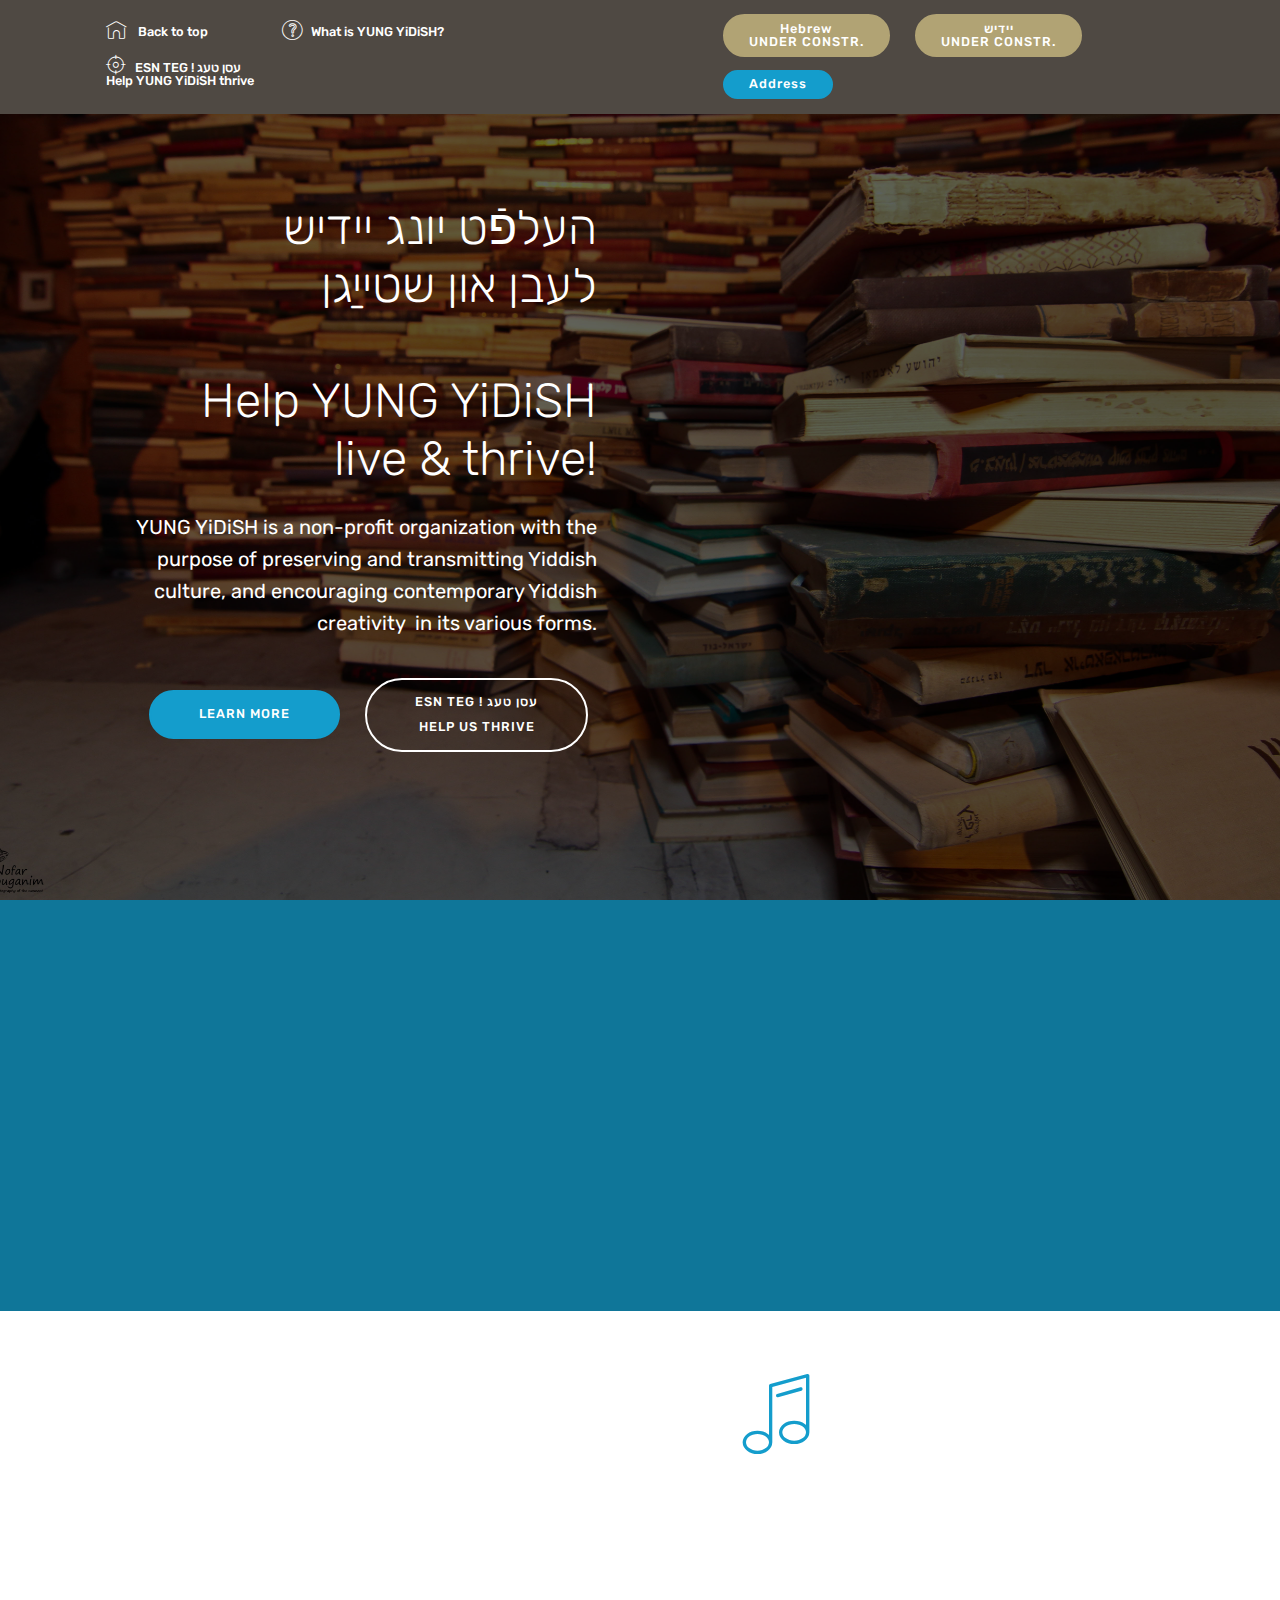
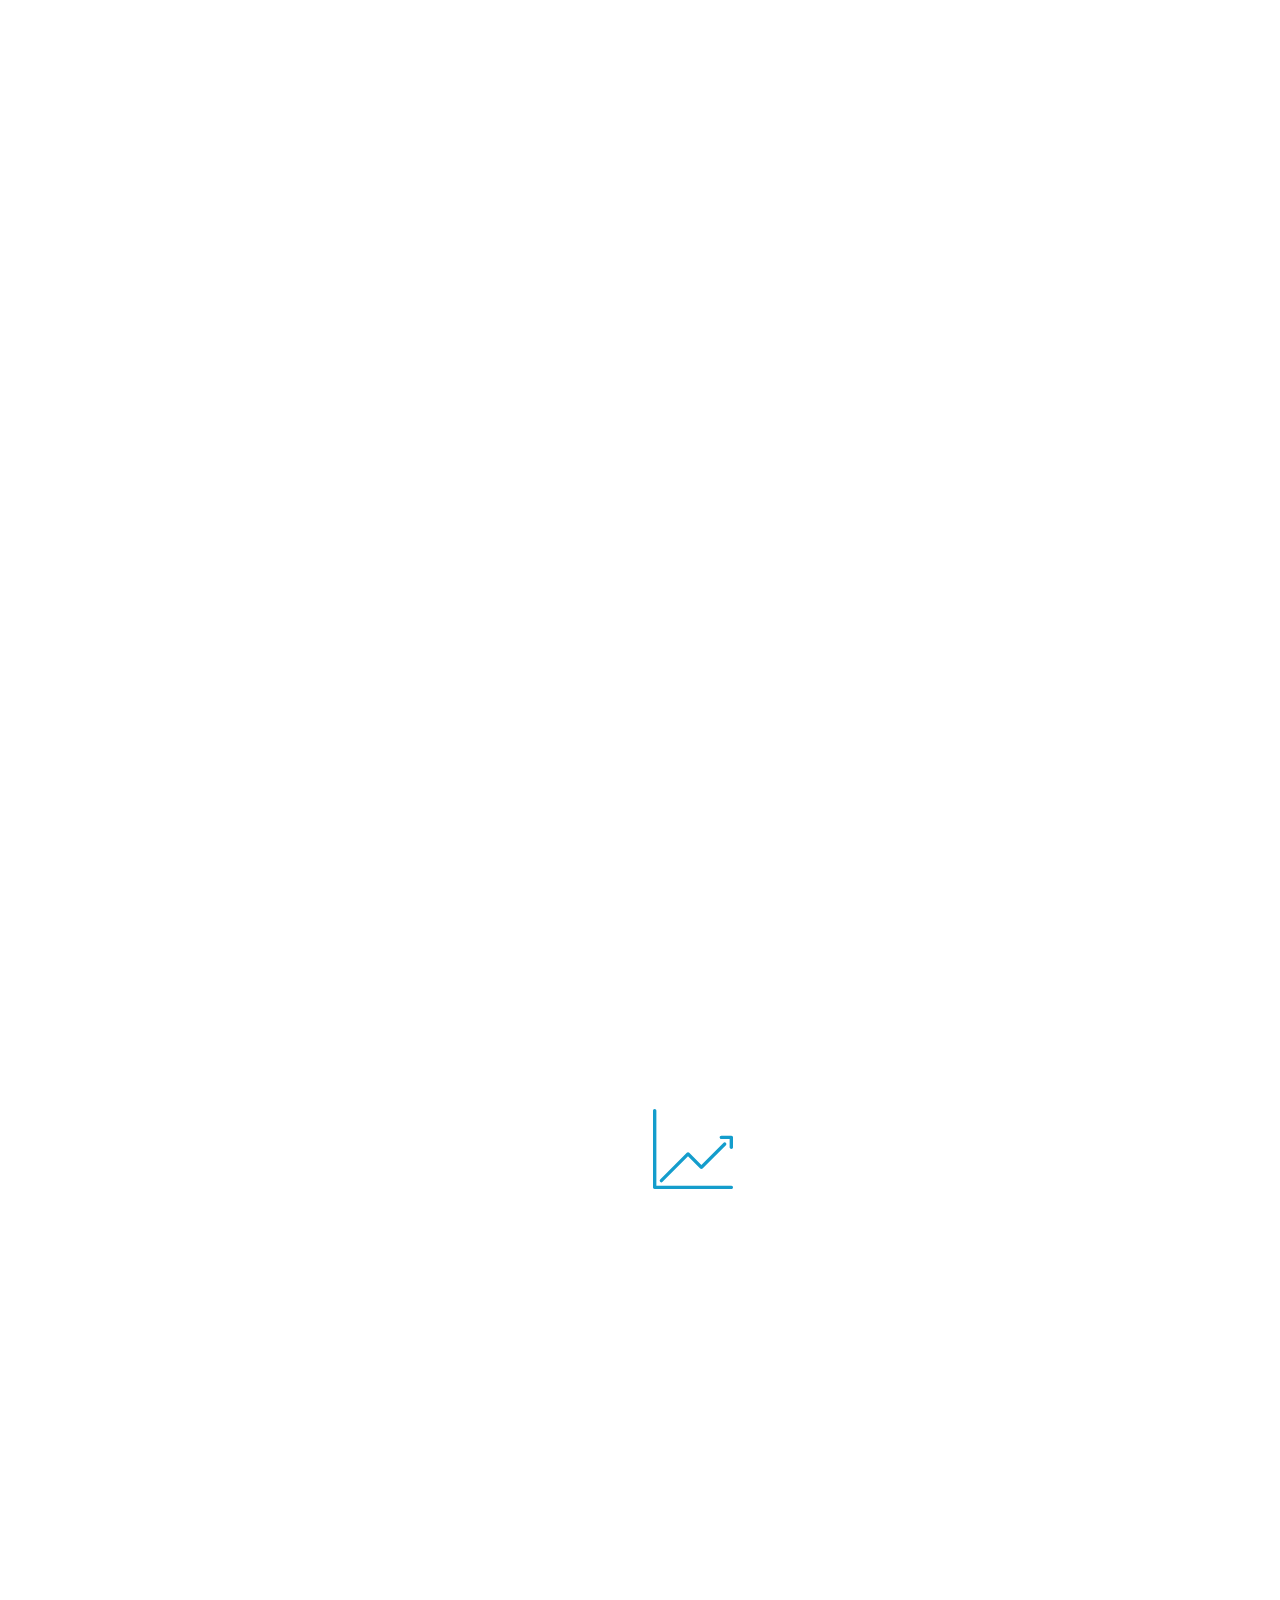
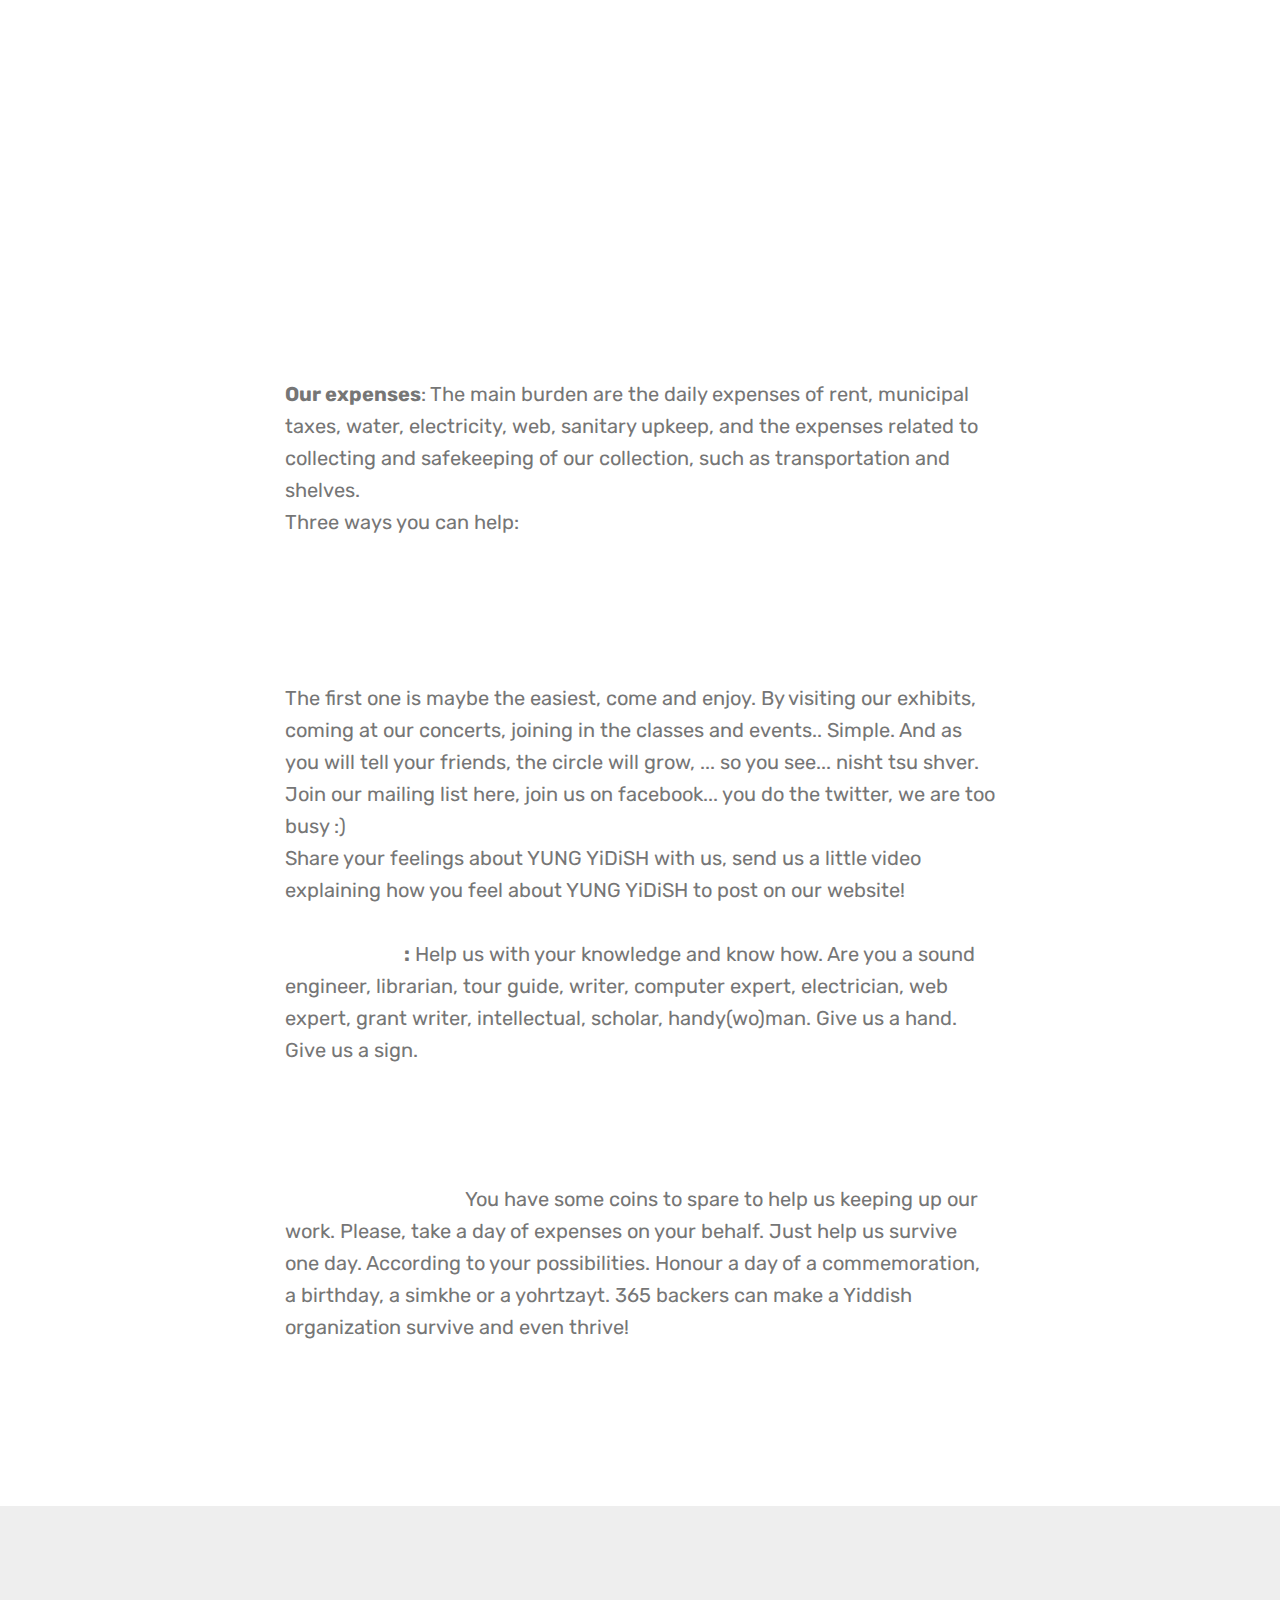
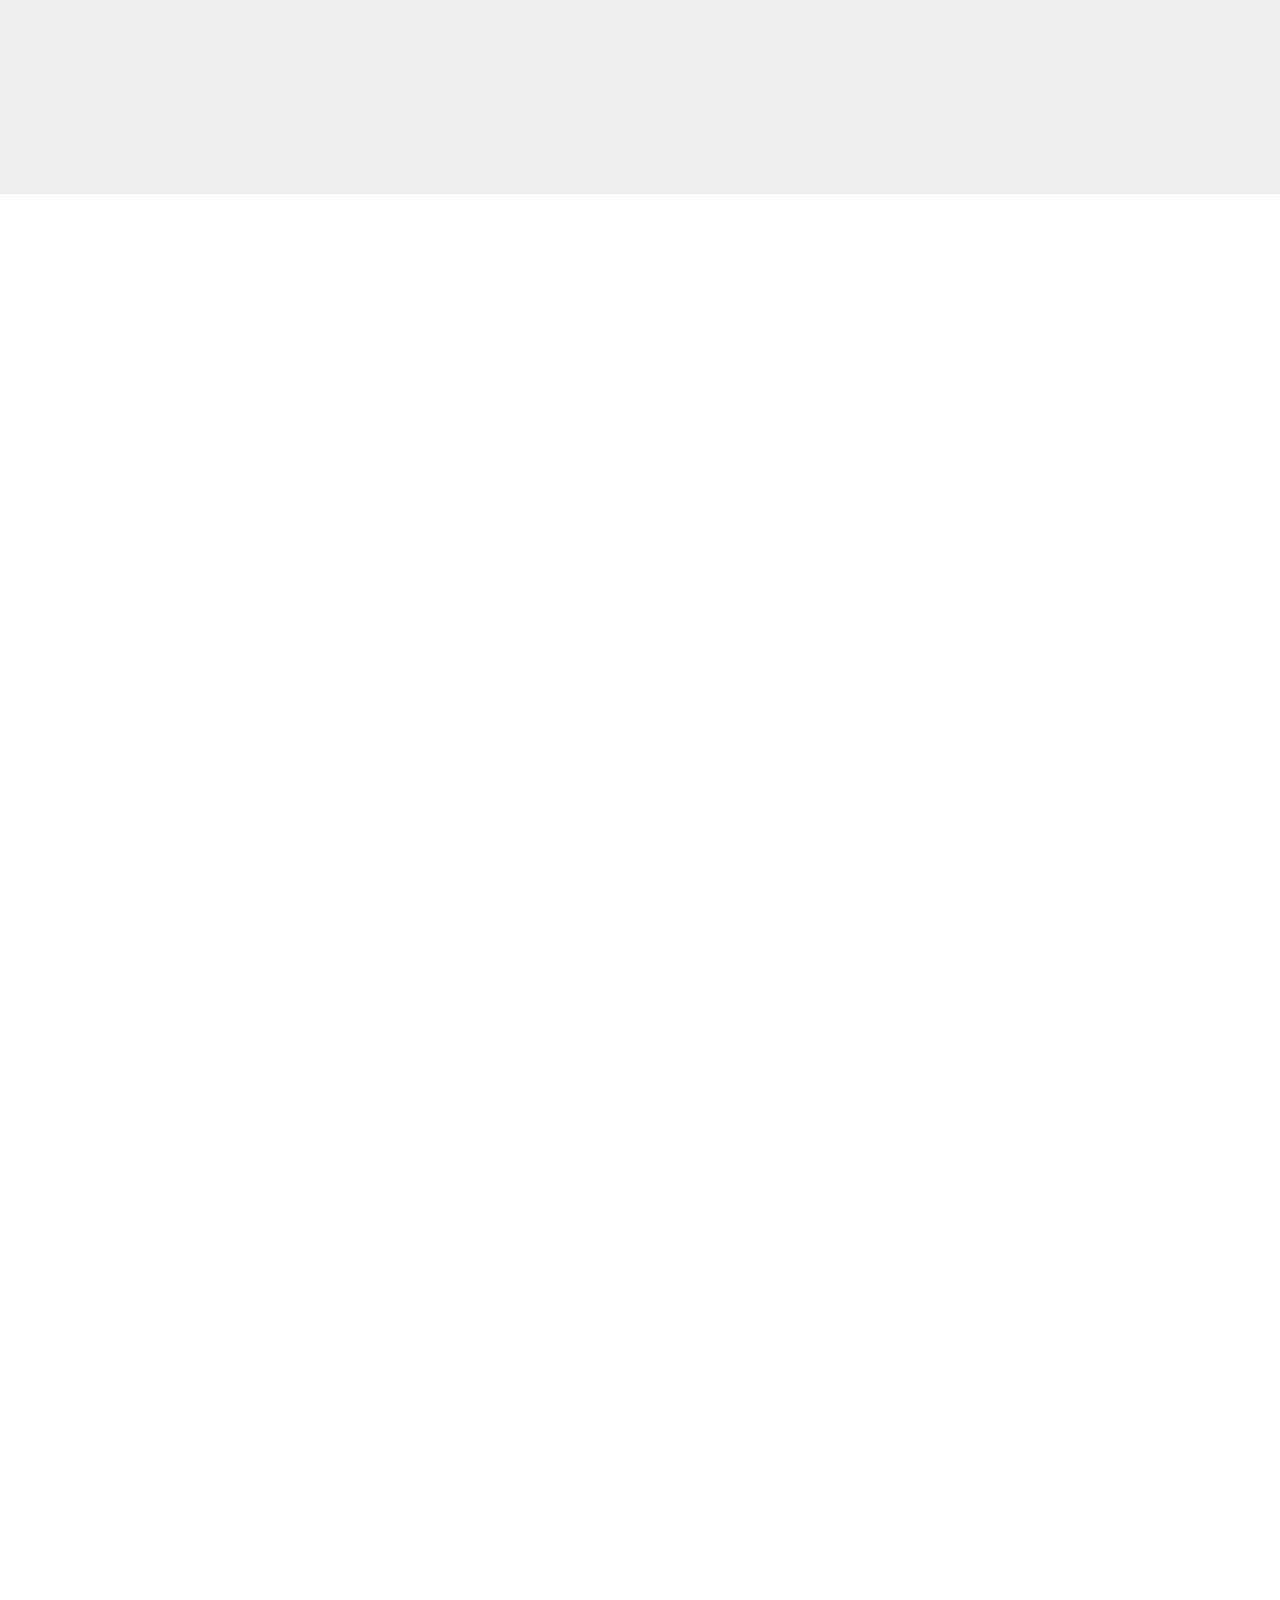
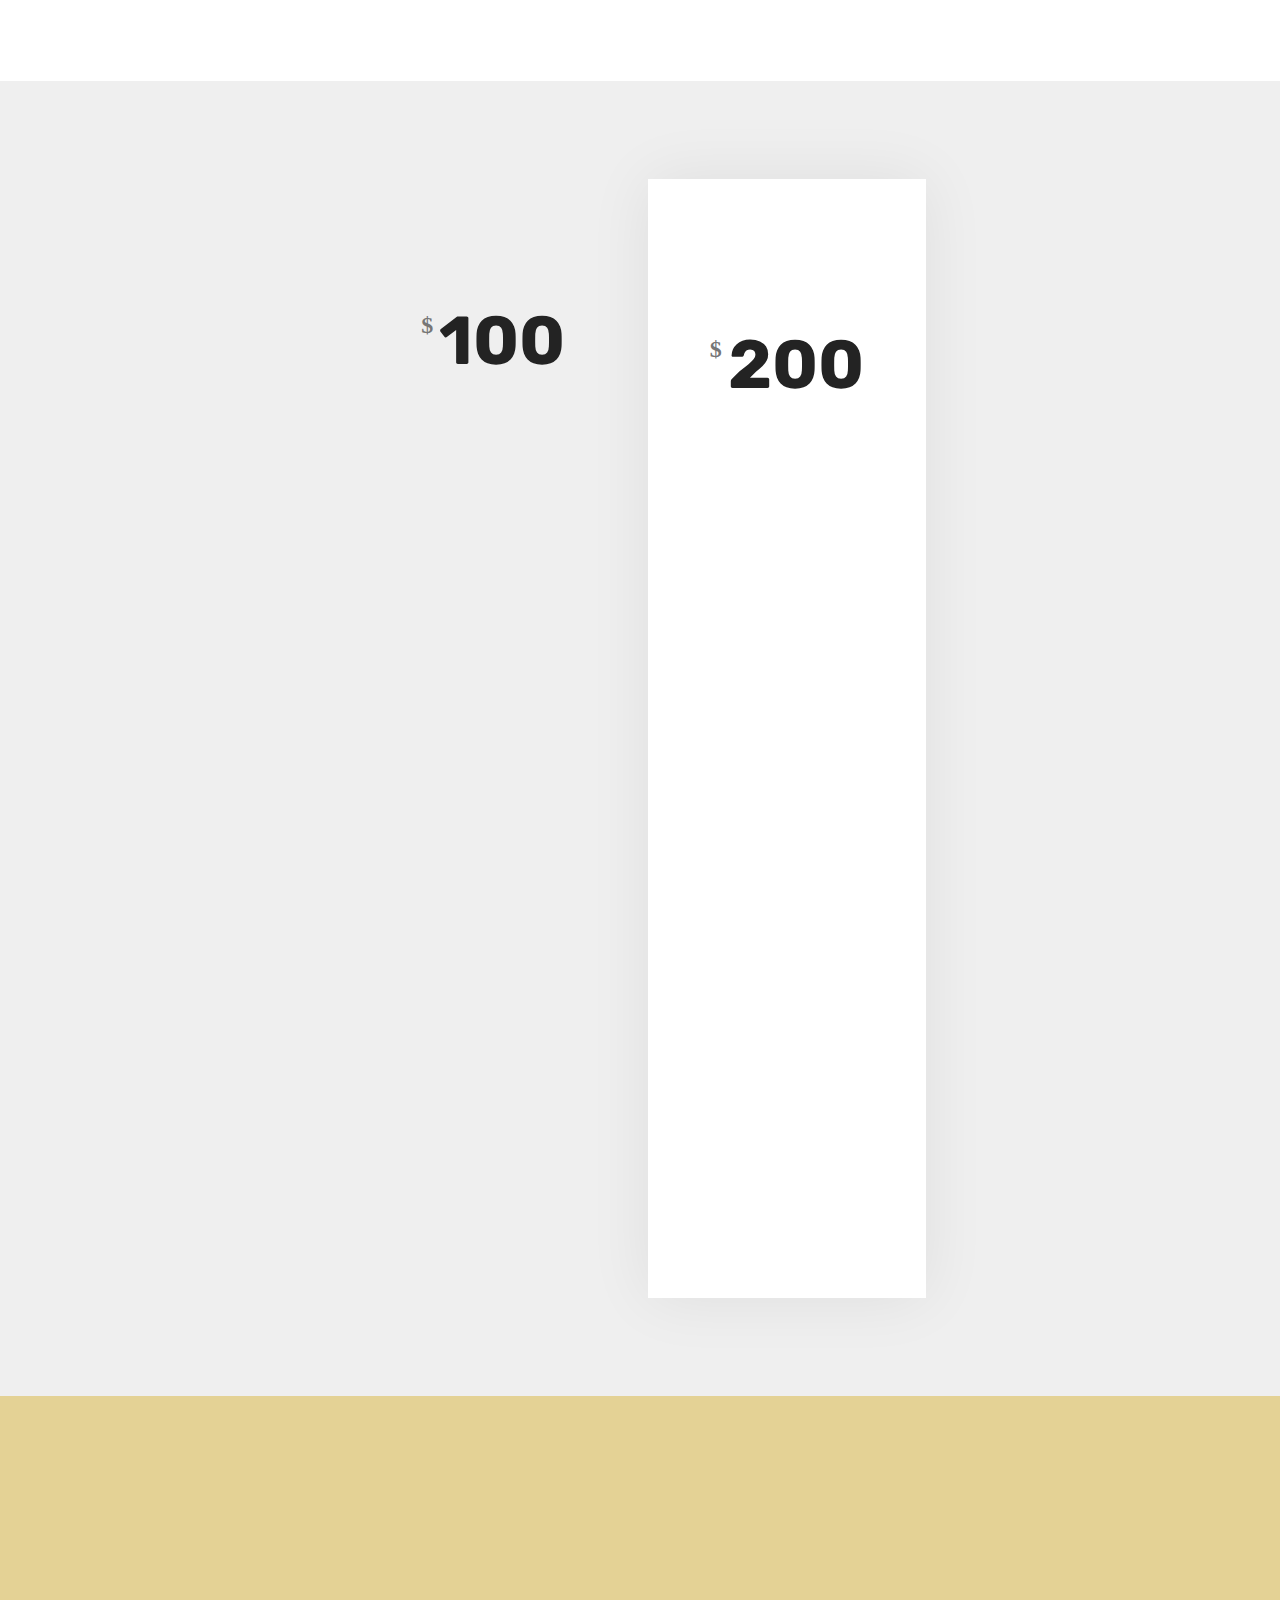
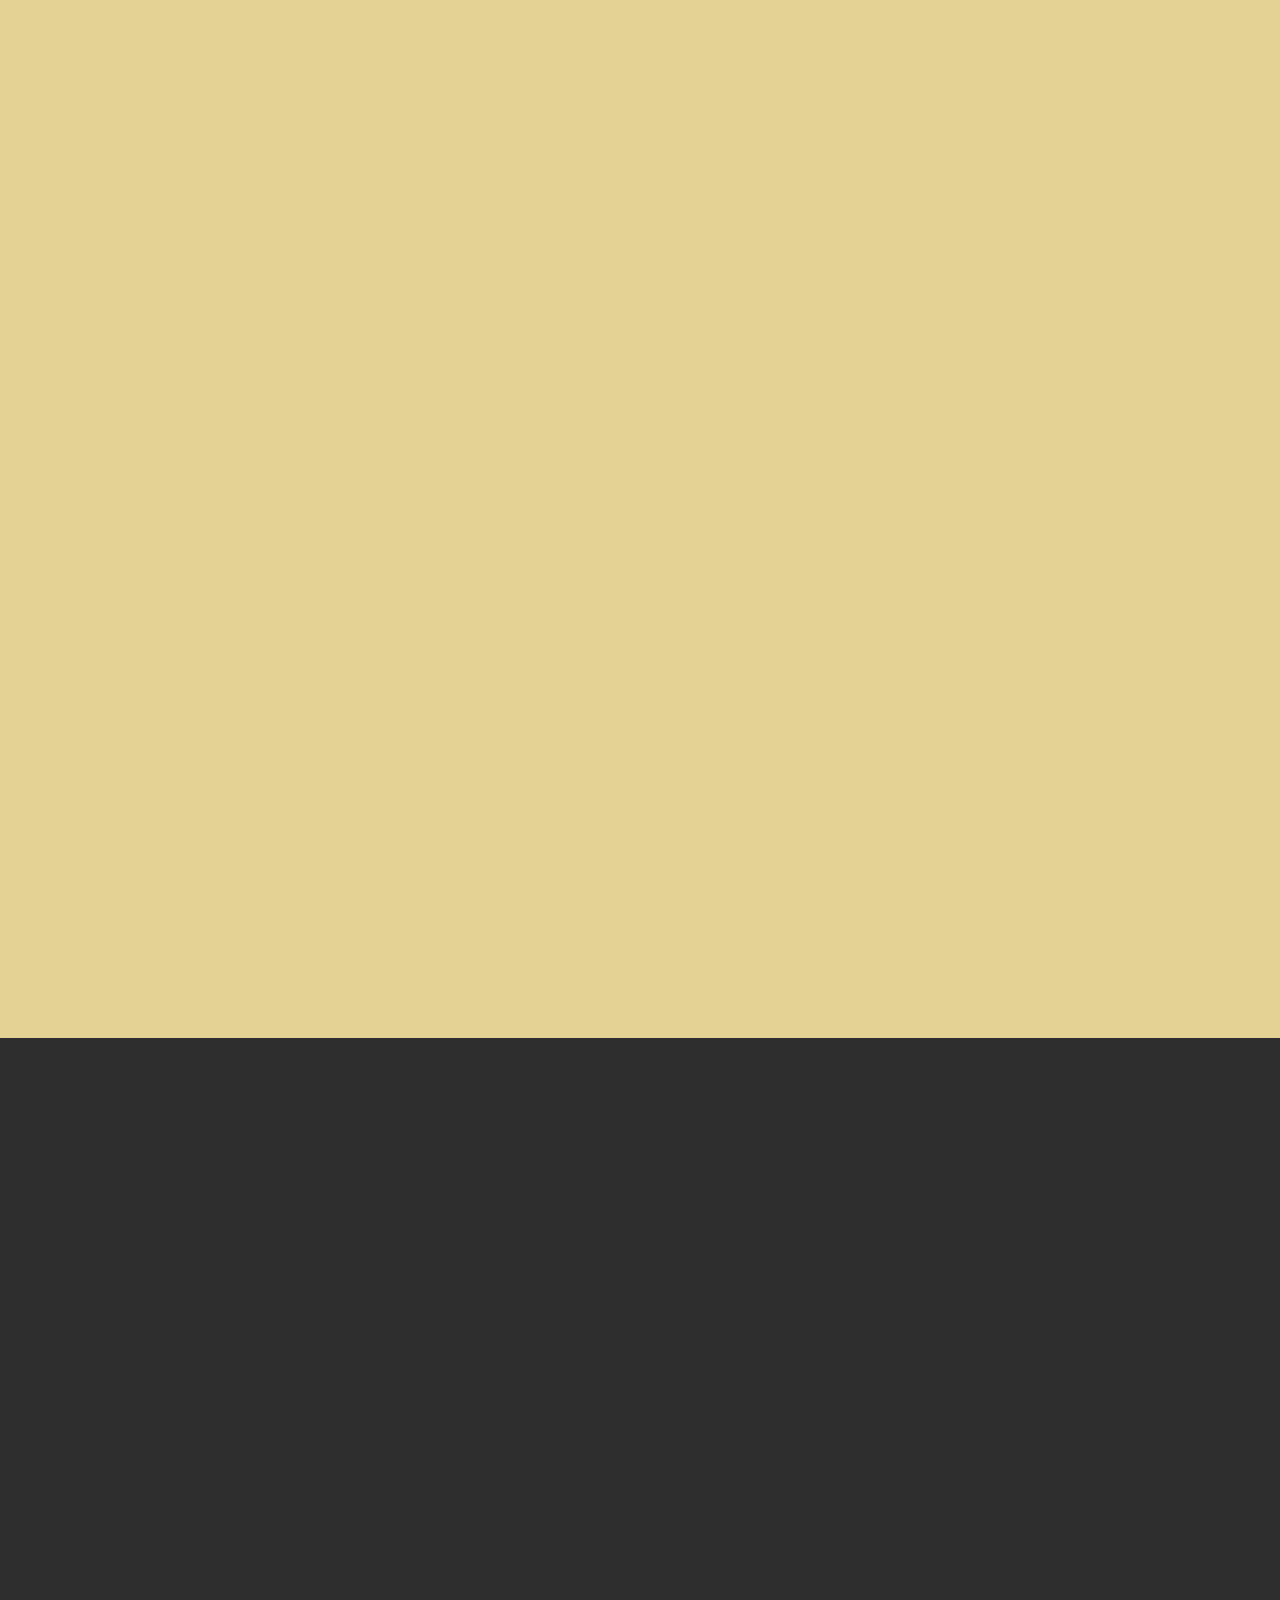
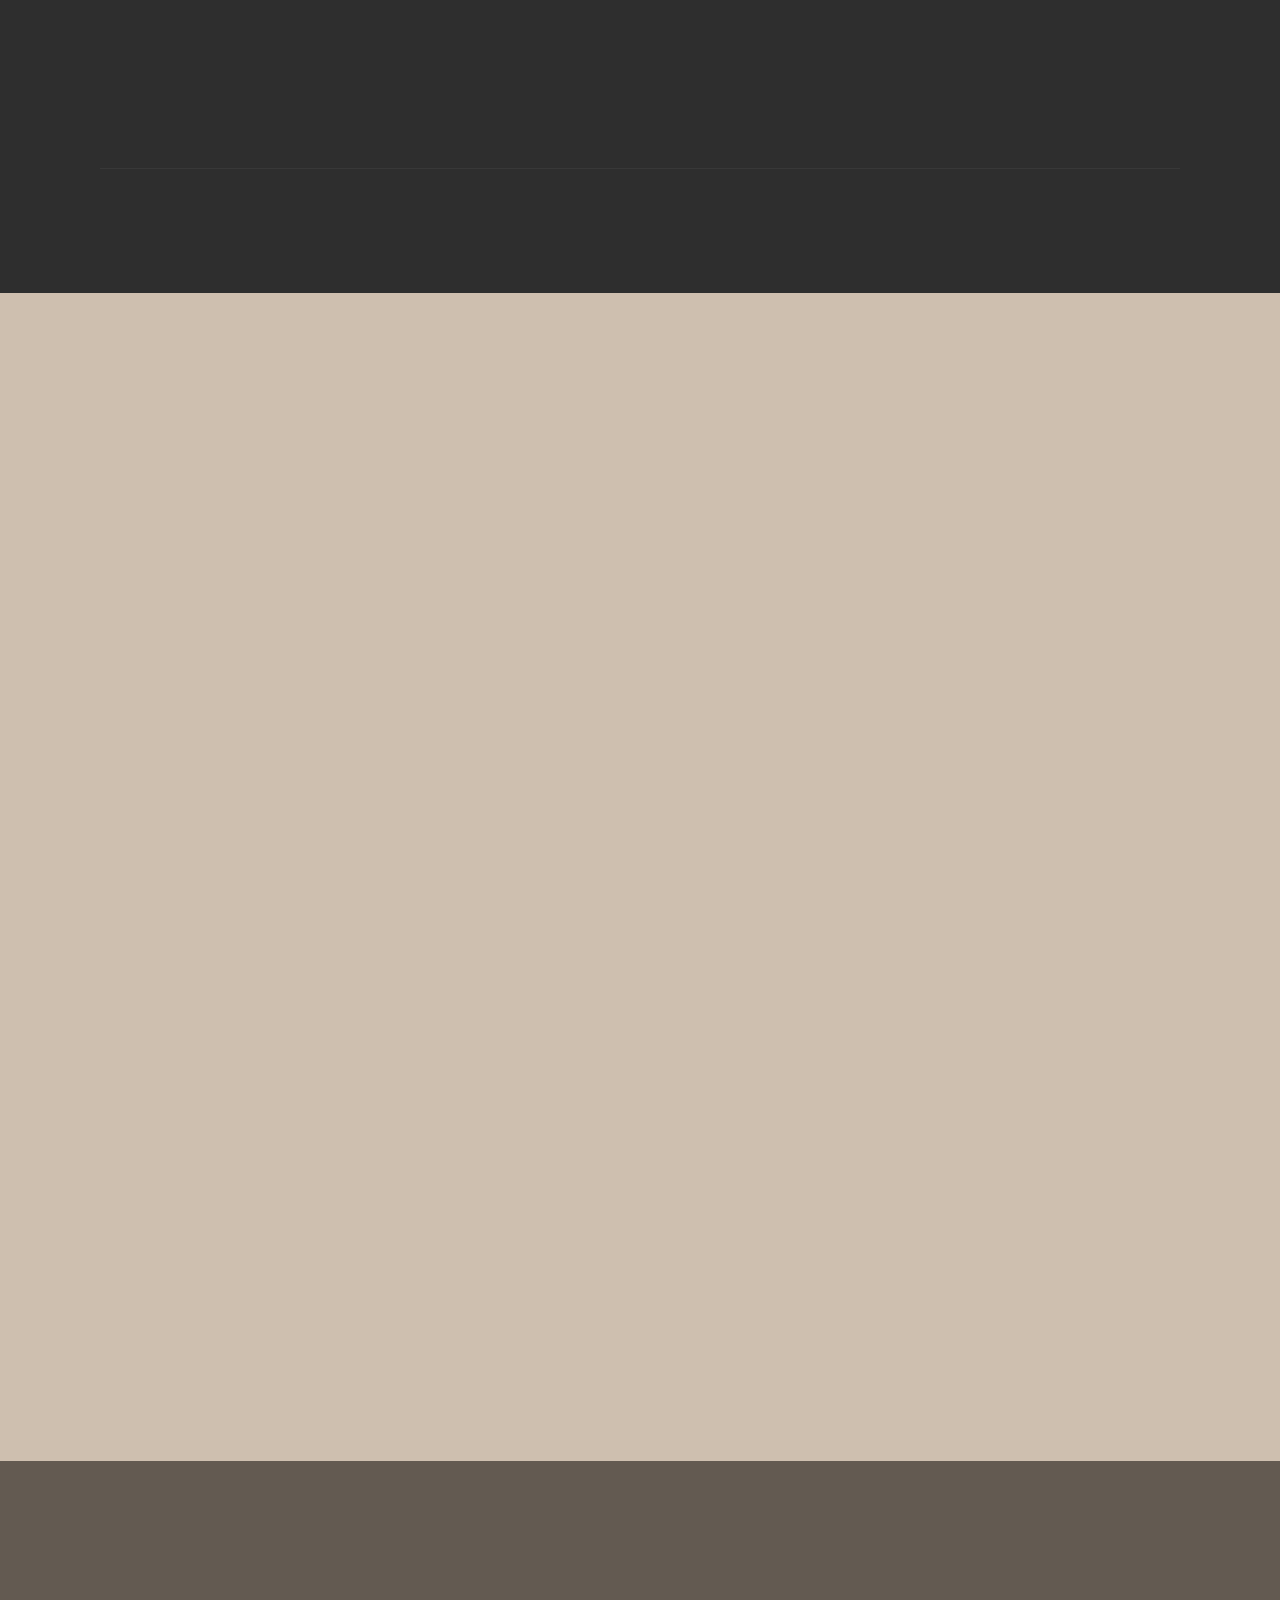
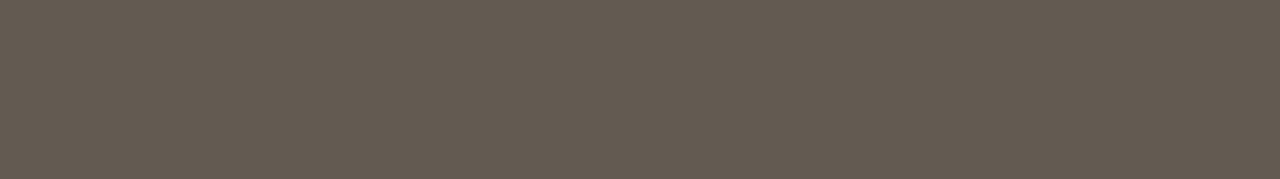
==== commit fea2fe7b: "create github pages" ====
--- a/index.html
+++ b/index.html
@@ -24,7 +24,7 @@
   
 </head>
 <body>
-<section class="menu cid-quDVTSaPZl" once="menu" id="menu1-g" data-rv-view="626">
+<section class="menu cid-quDVTSaPZl" once="menu" id="menu1-g" data-rv-view="763">
 
     
 
@@ -56,7 +56,7 @@
     </nav>
 </section>
 
-<section class="engine"><a href="https://mobirise.co">Mobirise</a></section><section class="header7 cid-qCDY5vU8dx mbr-fullscreen" id="header7-1g" data-rv-view="623">
+<section class="engine"><a href="https://mobirise.co">Mobirise</a></section><section class="header7 cid-qCDY5vU8dx mbr-fullscreen" id="header7-1g" data-rv-view="760">
 
     
 
@@ -67,7 +67,7 @@
         <div class="media-container-row">
 
             <div class="media-content align-right">
-                <h1 class="mbr-section-title mbr-white pb-3 mbr-fonts-style display-2"><br>&nbsp; &nbsp; העלפֿט יונג יידיש<br><div><span style="font-size: 3rem;">לעבן און שטייגן</span></div><br><div><span style="font-size: 3rem;">Help YUNG YiDiSH</span></div><div><span style="font-size: 3rem;">live &amp; thrive!</span><br></div></h1>
+                <h1 class="mbr-section-title mbr-white pb-3 mbr-fonts-style display-2"><br>&nbsp; &nbsp; העלפֿט יונג יידיש<br><div><span style="font-size: 3rem;">לעבן און שטייַגן</span></div><br><div><span style="font-size: 3rem;">Help YUNG YiDiSH</span></div><div><span style="font-size: 3rem;">live &amp; thrive!</span><br></div></h1>
                 <div class="mbr-section-text mbr-white pb-3">
                     <p class="mbr-text mbr-fonts-style display-7">YUNG YiDiSH is a non-profit organization with the purpose of preserving and transmitting Yiddish culture, and encouraging contemporary Yiddish creativity &nbsp;in its various forms.</p>
                 </div>
@@ -81,7 +81,7 @@
     </div>
 </section>
 
-<section class="mbr-section content4 cid-quFCNh1HV9" id="content4-k" data-rv-view="628">
+<section class="mbr-section content4 cid-quFCNh1HV9" id="content4-k" data-rv-view="765">
 
     
 
@@ -97,7 +97,7 @@
     </div>
 </section>
 
-<section class="counters2 counters cid-qveAqhoOyP" id="counters2-n" data-rv-view="630">
+<section class="counters2 counters cid-qveAqhoOyP" id="counters2-n" data-rv-view="767">
 
     
 
@@ -137,7 +137,7 @@
     </div>
 </section>
 
-<section class="mbr-section info1 cid-qCElgK1kK4" id="info1-1m" data-rv-view="633">
+<section class="mbr-section info1 cid-qCElgK1kK4" id="info1-1m" data-rv-view="770">
 
     
 
@@ -155,7 +155,7 @@
     </div>
 </section>
 
-<section class="header7 cid-qCv4VjA2qY" id="header7-15" data-rv-view="636">
+<section class="header7 cid-qCv4VjA2qY" id="header7-15" data-rv-view="773">
 
     
 
@@ -179,7 +179,7 @@
     </div>
 </section>
 
-<section class="counters2 counters cid-qCv5GRyJgH" id="counters2-16" data-rv-view="639">
+<section class="counters2 counters cid-qCv5GRyJgH" id="counters2-16" data-rv-view="776">
 
     
 
@@ -218,7 +218,7 @@
     </div>
 </section>
 
-<section class="mbr-section info1 cid-qCElU9PffZ" id="info1-1n" data-rv-view="642">
+<section class="mbr-section info1 cid-qCElU9PffZ" id="info1-1n" data-rv-view="779">
 
     
 
@@ -236,7 +236,7 @@
     </div>
 </section>
 
-<section class="mbr-section article content1 cid-qCvxvXDLVw" id="content1-18" data-rv-view="645">
+<section class="mbr-section article content1 cid-qCvxvXDLVw" id="content1-18" data-rv-view="782">
     
      
 
@@ -247,7 +247,7 @@
     </div>
 </section>
 
-<section class="mbr-section article content11 cid-qCvyjsVgwb" id="content11-19" data-rv-view="646">
+<section class="mbr-section article content11 cid-qCvyjsVgwb" id="content11-19" data-rv-view="783">
      
 
     <div class="container">
@@ -261,7 +261,7 @@
     </div>
 </section>
 
-<section class="mbr-section article content1 cid-qCvyD4UNyy" id="content1-1a" data-rv-view="647">
+<section class="mbr-section article content1 cid-qCvyD4UNyy" id="content1-1a" data-rv-view="784">
     
      
 
@@ -272,7 +272,7 @@
     </div>
 </section>
 
-<section class="mbr-section info1 cid-qCEmZaZwD0" id="info1-1p" data-rv-view="648">
+<section class="mbr-section info1 cid-qCEmZaZwD0" id="info1-1p" data-rv-view="785">
 
     
 
@@ -290,7 +290,7 @@
     </div>
 </section>
 
-<section class="mbr-section article content1 cid-qCEmTpPYTk" id="content1-1o" data-rv-view="651">
+<section class="mbr-section article content1 cid-qCEmTpPYTk" id="content1-1o" data-rv-view="788">
     
      
 
@@ -301,7 +301,7 @@
     </div>
 </section>
 
-<section class="mbr-section info1 cid-qCEn0vrjjr" id="info1-1q" data-rv-view="652">
+<section class="mbr-section info1 cid-qCEn0vrjjr" id="info1-1q" data-rv-view="789">
 
     
 
@@ -319,7 +319,7 @@
     </div>
 </section>
 
-<section class="mbr-section content5 cid-qCuUJTFSJb mbr-parallax-background" id="content5-14" data-rv-view="655">
+<section class="mbr-section content5 cid-qCuUJTFSJb mbr-parallax-background" id="content5-14" data-rv-view="792">
 
     
 
@@ -337,7 +337,7 @@
     </div>
 </section>
 
-<section class="counters2 counters cid-quVD2uxMHx" id="counters2-m" data-rv-view="658">
+<section class="counters2 counters cid-quVD2uxMHx" id="counters2-m" data-rv-view="795">
 
     
 
@@ -387,7 +387,7 @@
     </div>
 </section>
 
-<section class="cid-qveGJS8d3x" id="pricing-tables2-p" data-rv-view="661">
+<section class="cid-qveGJS8d3x" id="pricing-tables2-p" data-rv-view="798">
 
     
 
@@ -490,7 +490,7 @@
     </div>
 </section>
 
-<section class="mbr-section form1 cid-qCE3yjT9j9" id="form1-1i" data-rv-view="664">
+<section class="mbr-section form1 cid-qCE3yjT9j9" id="form1-1i" data-rv-view="801">
 
     
 
@@ -510,7 +510,7 @@
             <div class="media-container-column col-lg-8" data-form-type="formoid">
                     <div data-form-alert="" hidden="">Thanks for filling out the form!</div>
             
-                    <form class="mbr-form" action="https://mobirise.com/" method="post" data-form-title="Mobirise Form"><input type="hidden" data-form-email="true" value="xgda0/BlLlZUWBNMM2DOKlArxjbEDQsbxT11qQRlIGhIXmT1Z+0wN0vR+Hs3Js51PsHjYpNLdn7rtiRORMFbMXhj41cpb8jA1Pq+VBT4xKab/4ghnRaOwDkevivLprfm">
+                    <form class="mbr-form" action="https://mobirise.com/" method="post" data-form-title="Mobirise Form"><input type="hidden" data-form-email="true" value="3A8g4ovgyc1tqMmXe2g3B5WERAc2qQQmF0KNy/IIZsB39CUIvQlMMVe+HgX5kscIBidP7FteWKMFLjeKIZI9mBMwq2FPxF9DJC/sQ1miEGV89+IQZiryBYH+kx1f0Z38">
                         <div class="row row-sm-offset">
                             <div class="col-md-4 multi-horizontal" data-for="name">
                                 <div class="form-group">
@@ -543,7 +543,7 @@
     </div>
 </section>
 
-<section class="mbr-section info1 cid-qvtYcUy1al" id="info1-u" data-rv-view="667">
+<section class="mbr-section info1 cid-qvtYcUy1al" id="info1-u" data-rv-view="804">
 
     
 
@@ -561,7 +561,7 @@
     </div>
 </section>
 
-<section class="cid-quDVTUmpvd" id="footer1-f" data-rv-view="670">
+<section class="cid-quDVTUmpvd" id="footer1-f" data-rv-view="807">
 
     
 
@@ -626,7 +626,7 @@
     </div>
 </section>
 
-<section class="mbr-section form1 cid-qCE7BKyqmo" id="form1-1j" data-rv-view="673">
+<section class="mbr-section form1 cid-qCE7BKyqmo" id="form1-1j" data-rv-view="810">
 
     
 
@@ -646,7 +646,7 @@
             <div class="media-container-column col-lg-8" data-form-type="formoid">
                     <div data-form-alert="" hidden="">Thanks for filling out the form! We will be in touch soon!</div>
             
-                    <form class="mbr-form" action="https://mobirise.com/" method="post" data-form-title="Mobirise Form"><input type="hidden" data-form-email="true" value="vnlzMgEc7UYiUOT1I/Yz9onWNX0YnEDhAUsHdRO2T1bxY4+1Y/3w/AZ78s3k8mU9HjwprhHfPgKFoTK+v+1MNkVP0iYTD0u5e2D672ogZPpK6eYsBcRgMLRlmzdochQf">
+                    <form class="mbr-form" action="https://mobirise.com/" method="post" data-form-title="Mobirise Form"><input type="hidden" data-form-email="true" value="URVMKEcI3ce6lcyofkylB+8a3wnmAdGijdm92trFuwEpV5r41SfegaM/clVGYwTT+idvc1//mYTE7C/Y35jHVb4qK7ixb9xLgbNRS7mWMI2A054P/qzdynMDc6/PLqe3">
                         <div class="row row-sm-offset">
                             <div class="col-md-4 multi-horizontal" data-for="name">
                                 <div class="form-group">
@@ -679,7 +679,7 @@
     </div>
 </section>
 
-<section class="cid-qCEkVWNy4X" id="social-buttons1-1k" data-rv-view="676">
+<section class="cid-qCEkVWNy4X" id="social-buttons1-1k" data-rv-view="813">
     
     
 
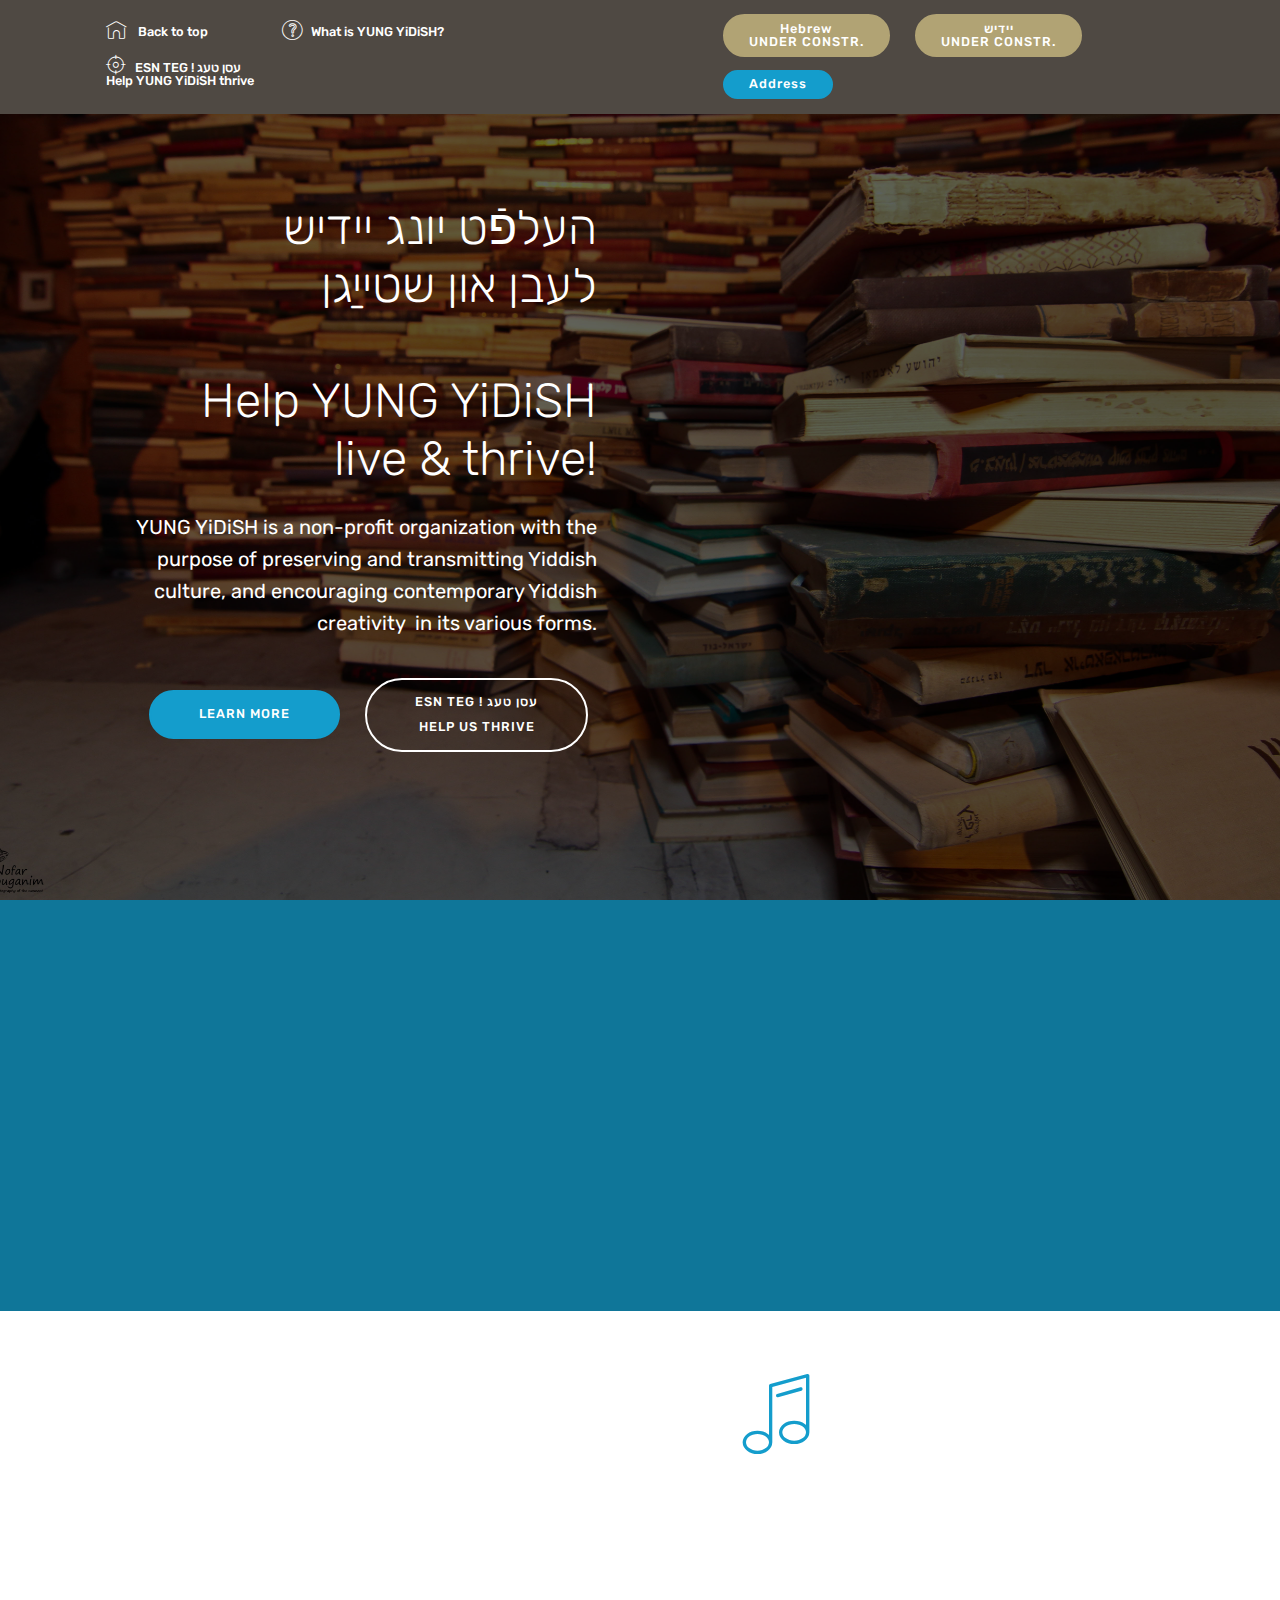
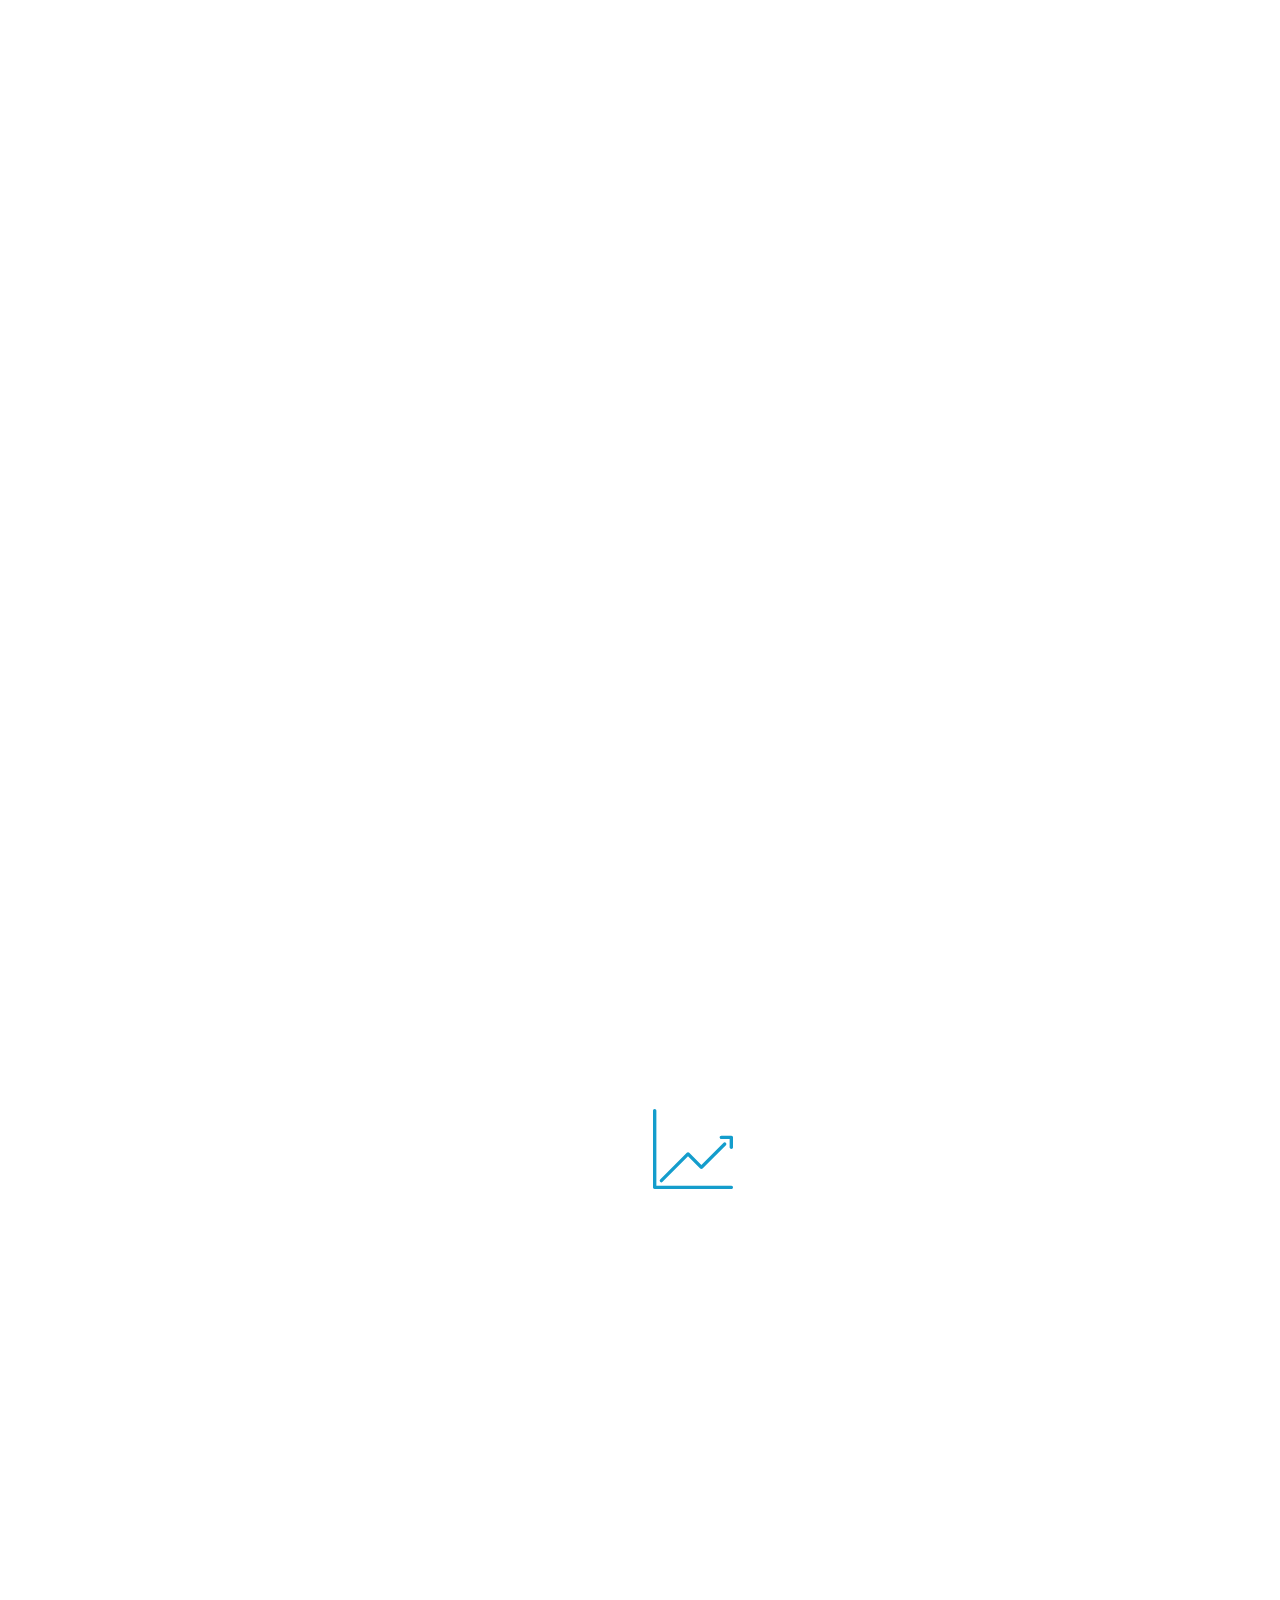
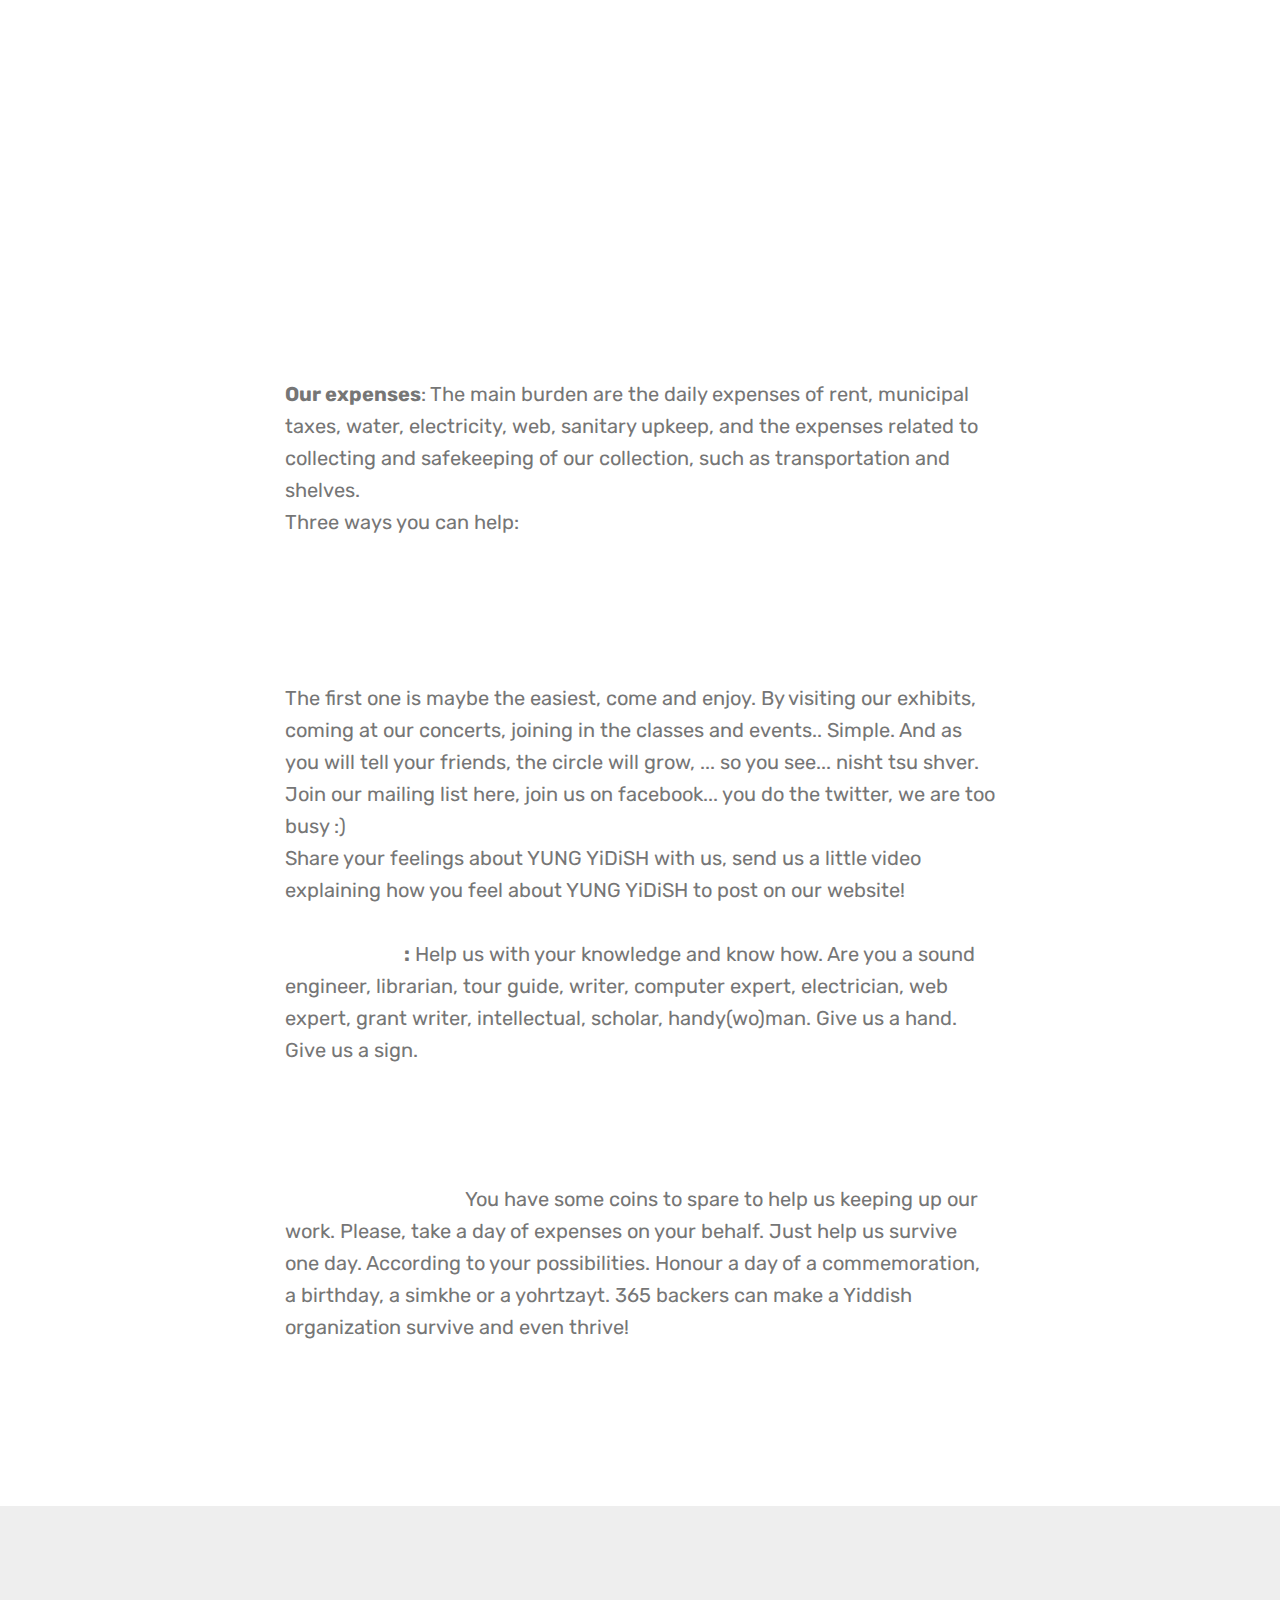
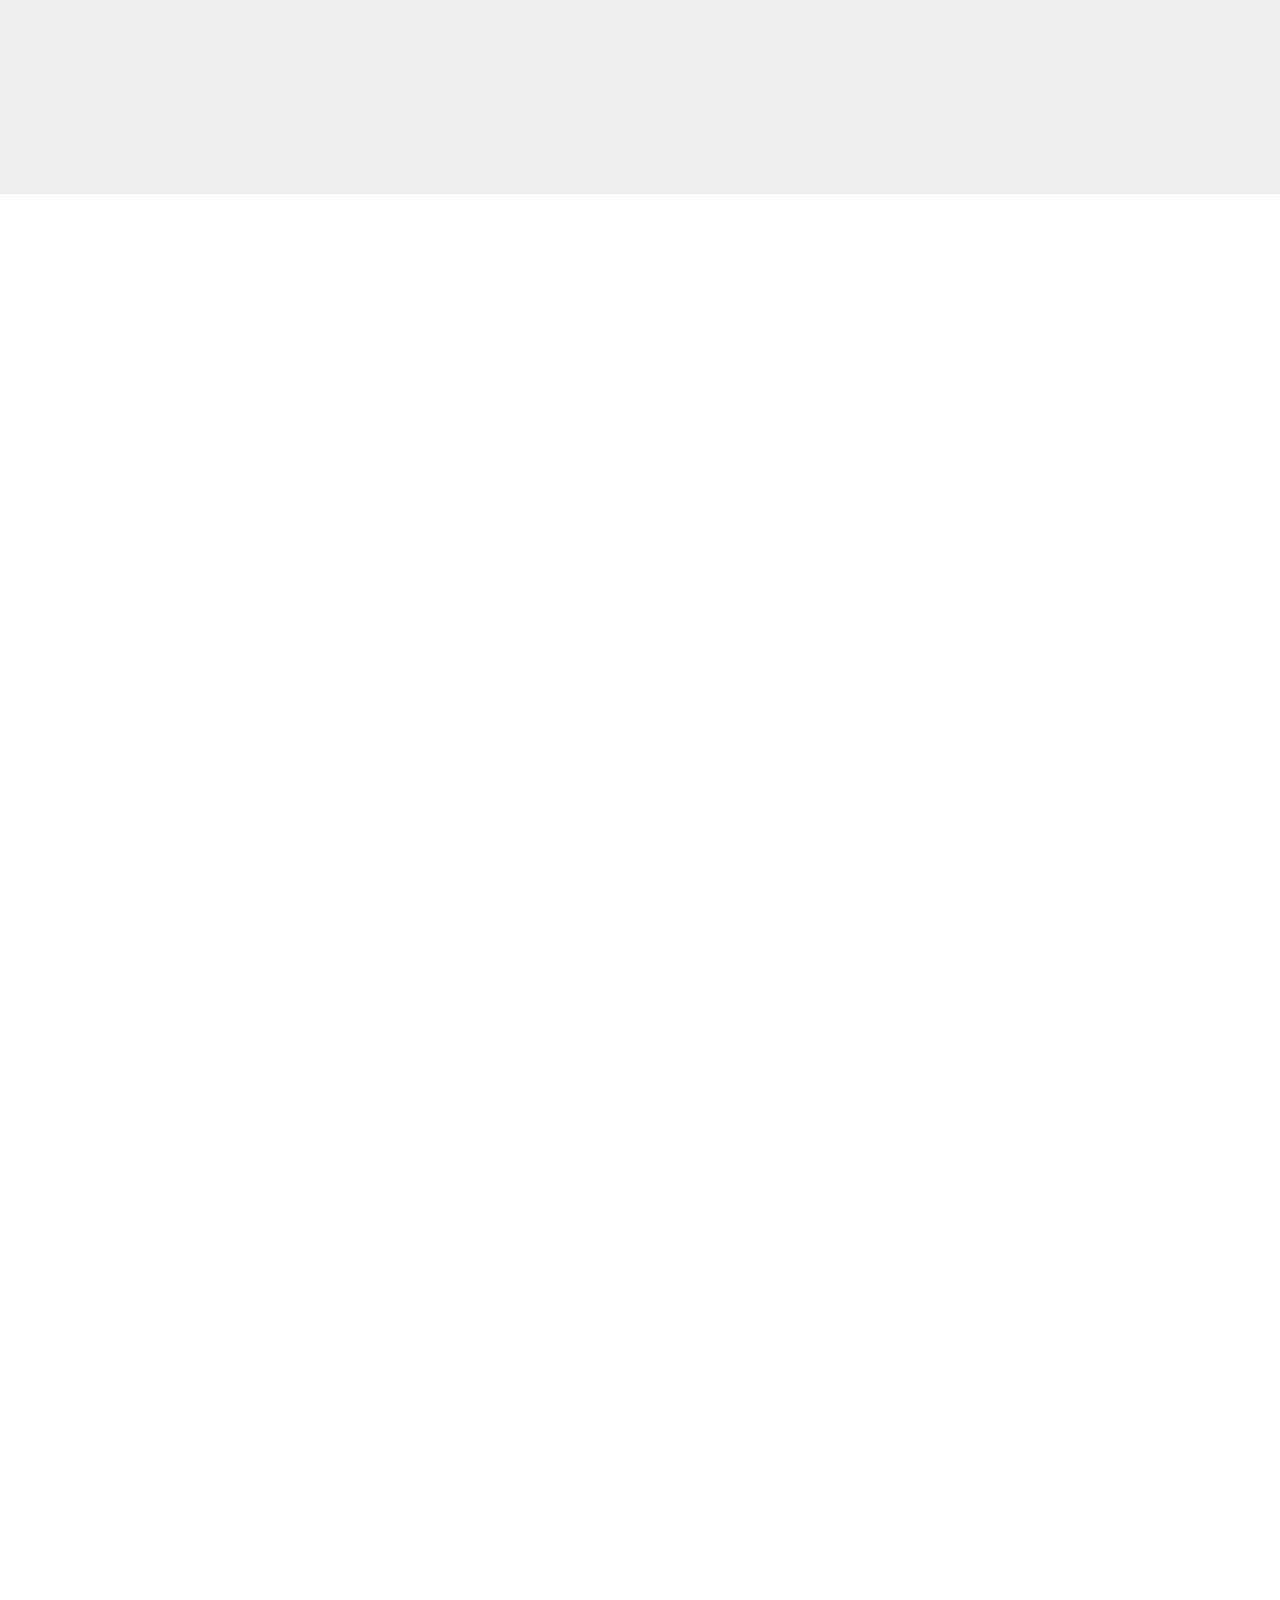
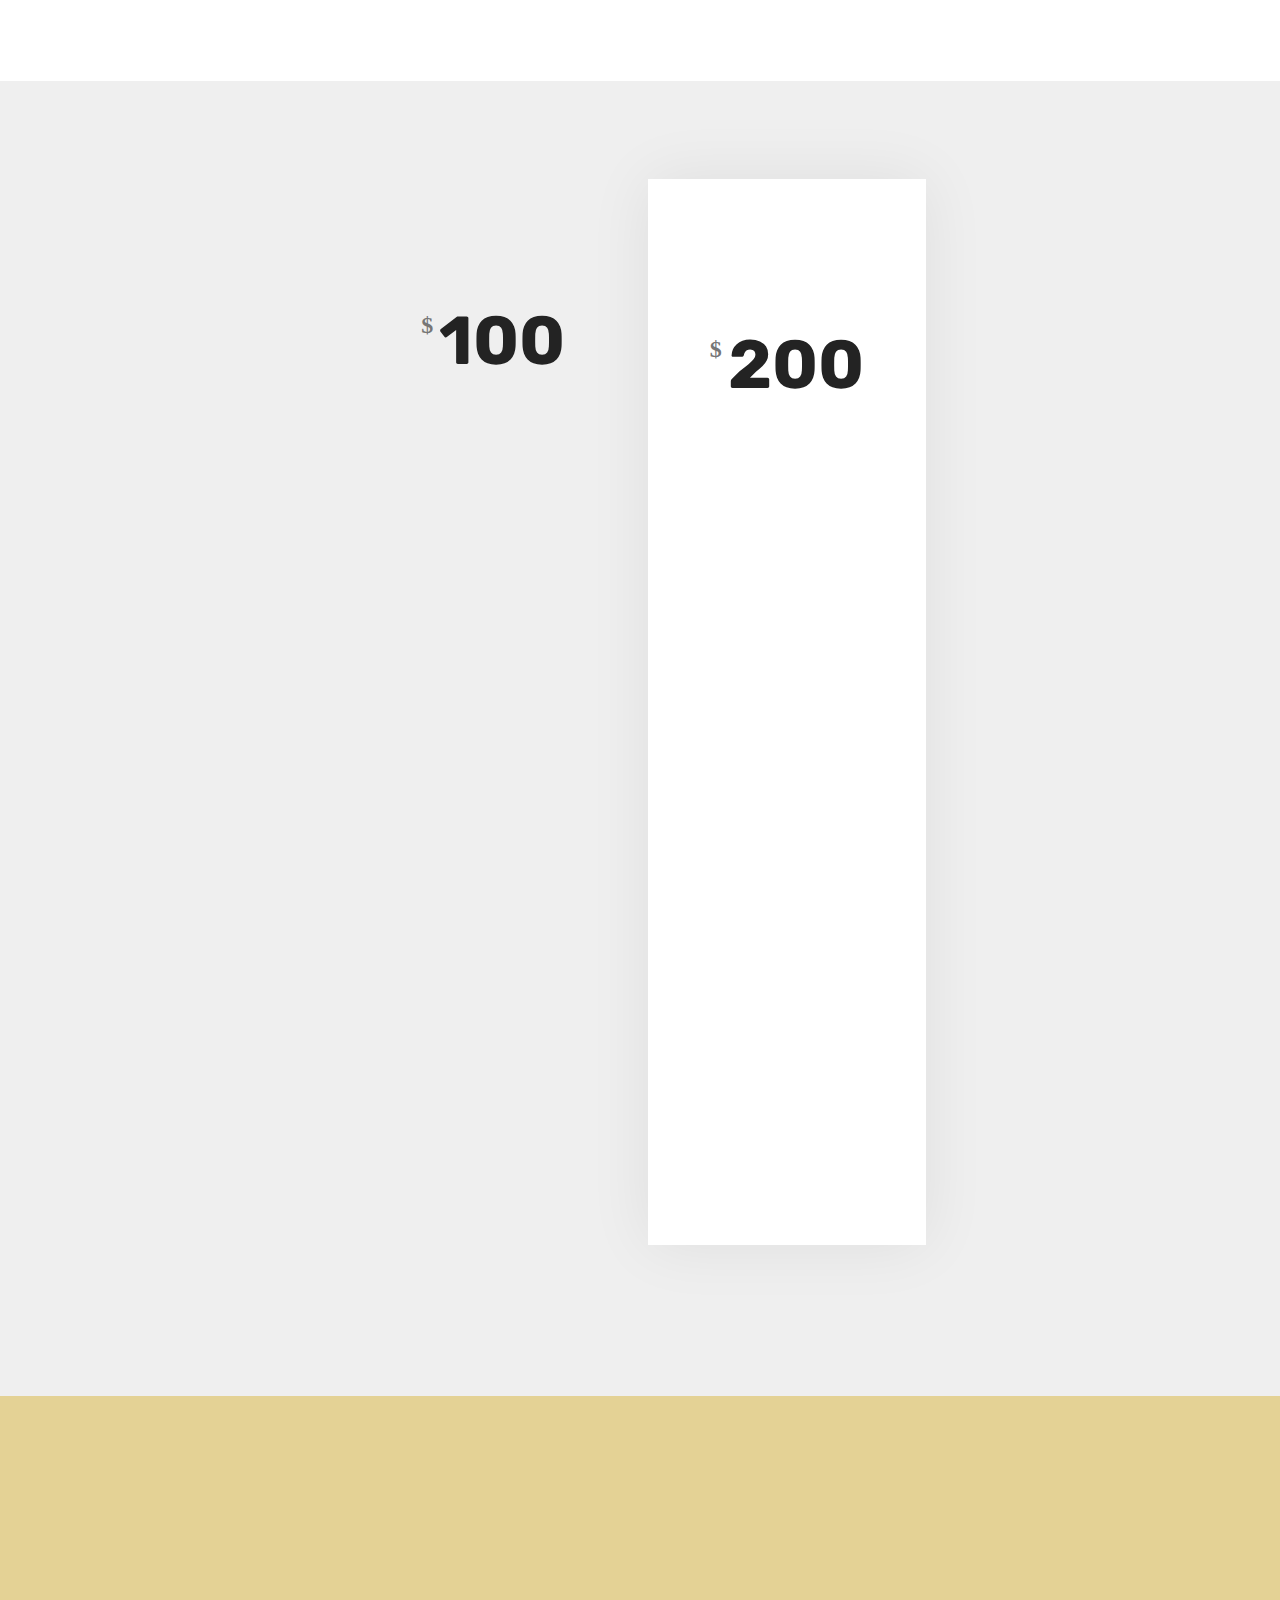
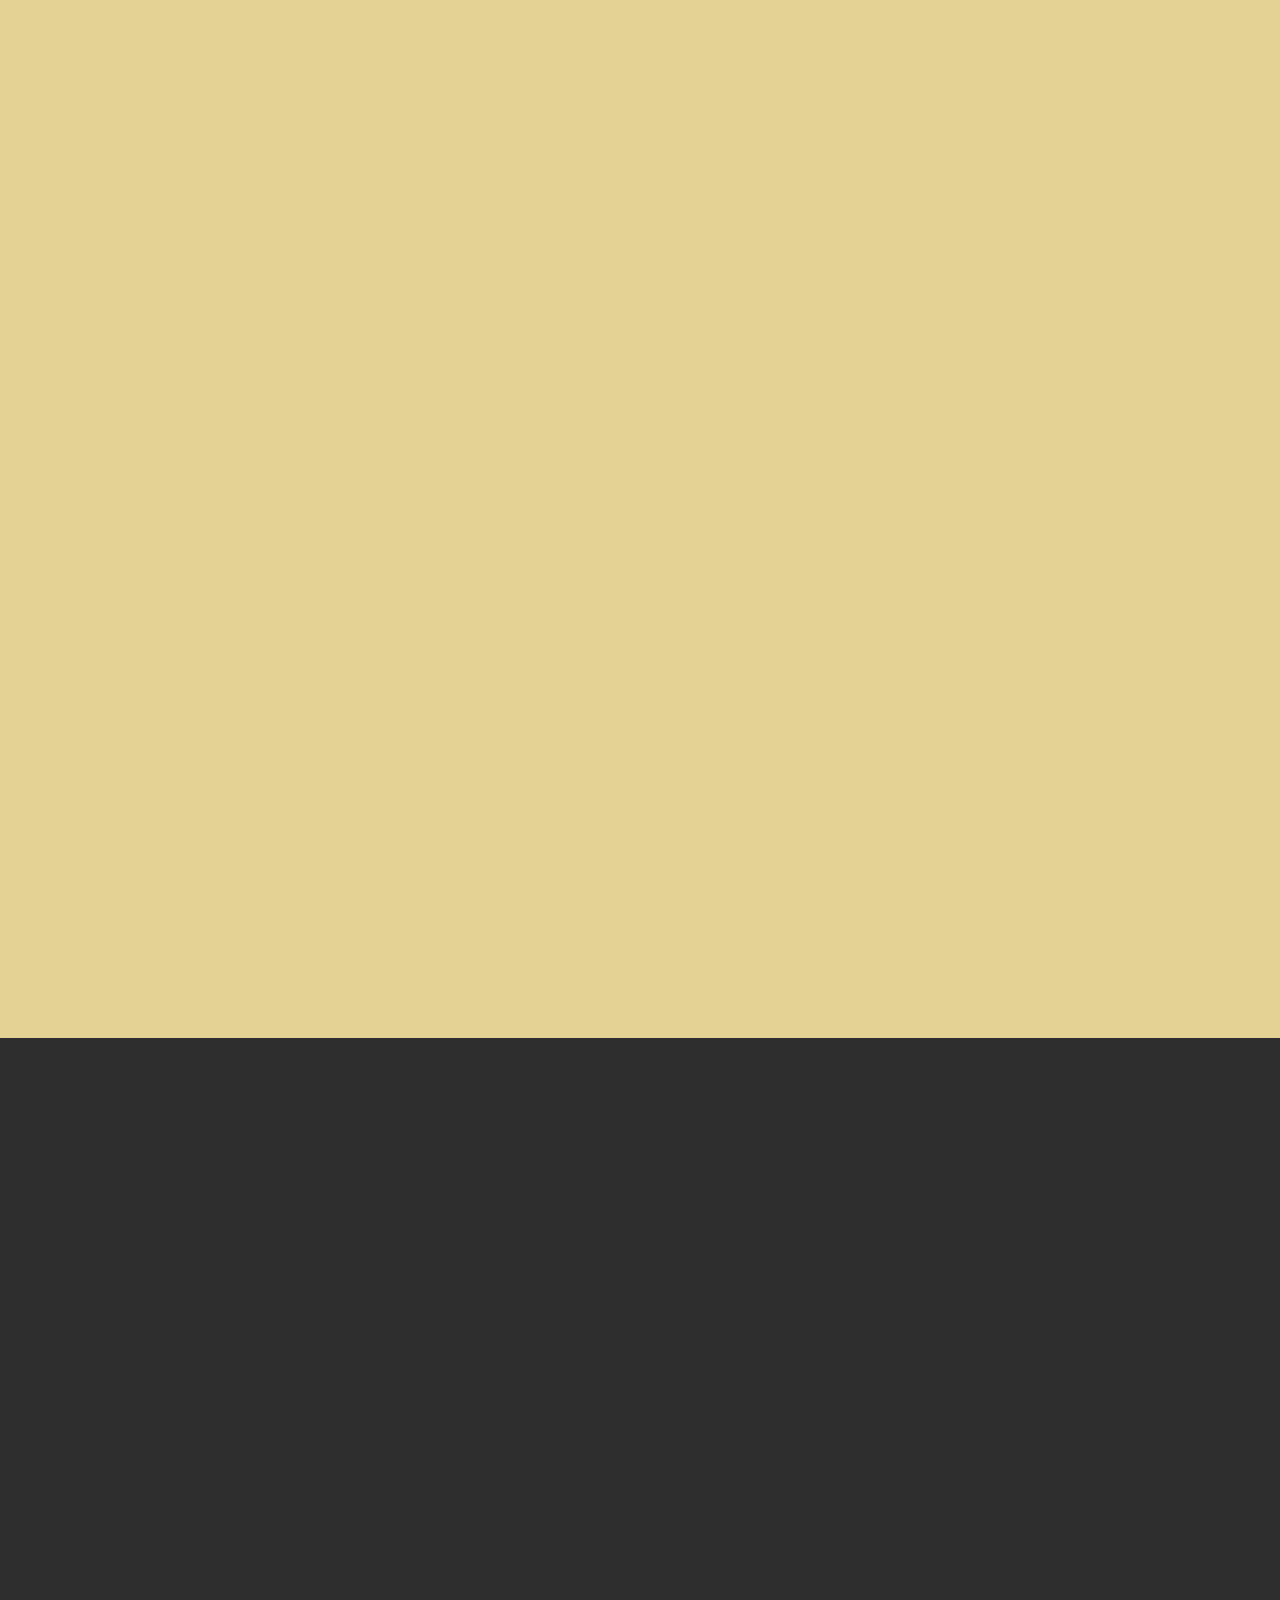
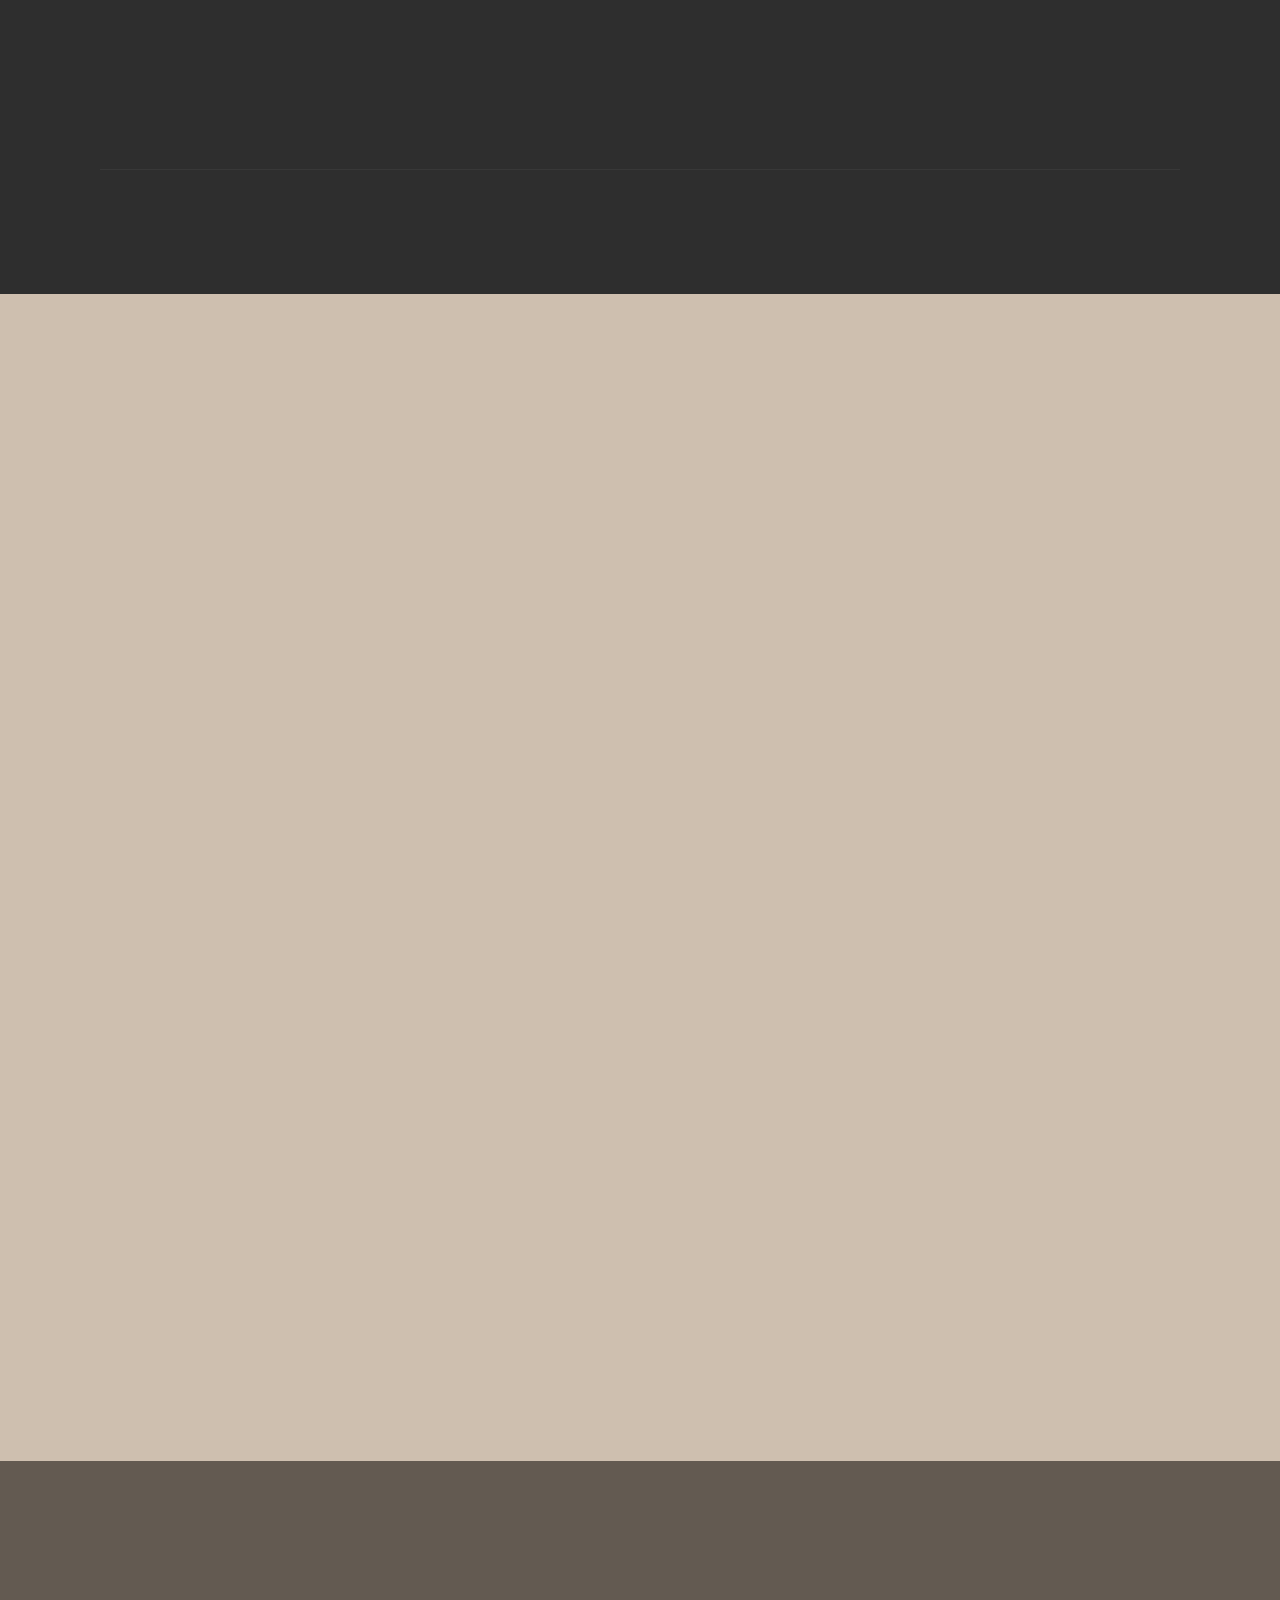
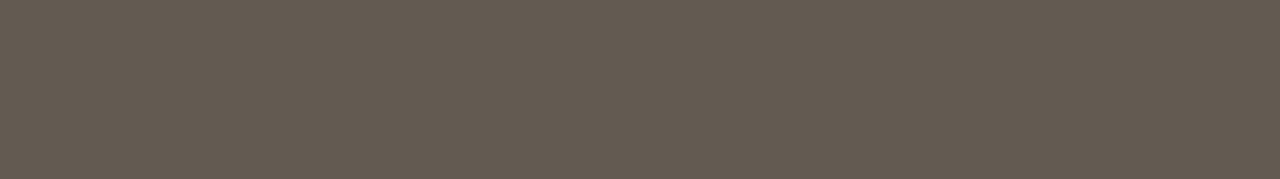
==== commit 05f071a2: "create github pages" ====
--- a/index.html
+++ b/index.html
@@ -24,7 +24,7 @@
   
 </head>
 <body>
-<section class="menu cid-quDVTSaPZl" once="menu" id="menu1-g" data-rv-view="763">
+<section class="menu cid-quDVTSaPZl" once="menu" id="menu1-g" data-rv-view="844">
 
     
 
@@ -56,7 +56,7 @@
     </nav>
 </section>
 
-<section class="engine"><a href="https://mobirise.co">Mobirise</a></section><section class="header7 cid-qCDY5vU8dx mbr-fullscreen" id="header7-1g" data-rv-view="760">
+<section class="engine"><a href="https://mobirise.co">Mobirise</a></section><section class="header7 cid-qCDY5vU8dx mbr-fullscreen" id="header7-1g" data-rv-view="841">
 
     
 
@@ -81,7 +81,7 @@
     </div>
 </section>
 
-<section class="mbr-section content4 cid-quFCNh1HV9" id="content4-k" data-rv-view="765">
+<section class="mbr-section content4 cid-quFCNh1HV9" id="content4-k" data-rv-view="846">
 
     
 
@@ -97,7 +97,7 @@
     </div>
 </section>
 
-<section class="counters2 counters cid-qveAqhoOyP" id="counters2-n" data-rv-view="767">
+<section class="counters2 counters cid-qveAqhoOyP" id="counters2-n" data-rv-view="848">
 
     
 
@@ -137,7 +137,7 @@
     </div>
 </section>
 
-<section class="mbr-section info1 cid-qCElgK1kK4" id="info1-1m" data-rv-view="770">
+<section class="mbr-section info1 cid-qCElgK1kK4" id="info1-1m" data-rv-view="851">
 
     
 
@@ -155,7 +155,7 @@
     </div>
 </section>
 
-<section class="header7 cid-qCv4VjA2qY" id="header7-15" data-rv-view="773">
+<section class="header7 cid-qCv4VjA2qY" id="header7-15" data-rv-view="854">
 
     
 
@@ -179,7 +179,7 @@
     </div>
 </section>
 
-<section class="counters2 counters cid-qCv5GRyJgH" id="counters2-16" data-rv-view="776">
+<section class="counters2 counters cid-qCv5GRyJgH" id="counters2-16" data-rv-view="857">
 
     
 
@@ -218,7 +218,7 @@
     </div>
 </section>
 
-<section class="mbr-section info1 cid-qCElU9PffZ" id="info1-1n" data-rv-view="779">
+<section class="mbr-section info1 cid-qCElU9PffZ" id="info1-1n" data-rv-view="860">
 
     
 
@@ -236,7 +236,7 @@
     </div>
 </section>
 
-<section class="mbr-section article content1 cid-qCvxvXDLVw" id="content1-18" data-rv-view="782">
+<section class="mbr-section article content1 cid-qCvxvXDLVw" id="content1-18" data-rv-view="863">
     
      
 
@@ -247,7 +247,7 @@
     </div>
 </section>
 
-<section class="mbr-section article content11 cid-qCvyjsVgwb" id="content11-19" data-rv-view="783">
+<section class="mbr-section article content11 cid-qCvyjsVgwb" id="content11-19" data-rv-view="864">
      
 
     <div class="container">
@@ -261,7 +261,7 @@
     </div>
 </section>
 
-<section class="mbr-section article content1 cid-qCvyD4UNyy" id="content1-1a" data-rv-view="784">
+<section class="mbr-section article content1 cid-qCvyD4UNyy" id="content1-1a" data-rv-view="865">
     
      
 
@@ -272,7 +272,7 @@
     </div>
 </section>
 
-<section class="mbr-section info1 cid-qCEmZaZwD0" id="info1-1p" data-rv-view="785">
+<section class="mbr-section info1 cid-qCEmZaZwD0" id="info1-1p" data-rv-view="866">
 
     
 
@@ -290,7 +290,7 @@
     </div>
 </section>
 
-<section class="mbr-section article content1 cid-qCEmTpPYTk" id="content1-1o" data-rv-view="788">
+<section class="mbr-section article content1 cid-qCEmTpPYTk" id="content1-1o" data-rv-view="869">
     
      
 
@@ -301,7 +301,7 @@
     </div>
 </section>
 
-<section class="mbr-section info1 cid-qCEn0vrjjr" id="info1-1q" data-rv-view="789">
+<section class="mbr-section info1 cid-qCEn0vrjjr" id="info1-1q" data-rv-view="870">
 
     
 
@@ -319,7 +319,7 @@
     </div>
 </section>
 
-<section class="mbr-section content5 cid-qCuUJTFSJb mbr-parallax-background" id="content5-14" data-rv-view="792">
+<section class="mbr-section content5 cid-qCuUJTFSJb mbr-parallax-background" id="content5-14" data-rv-view="873">
 
     
 
@@ -337,7 +337,7 @@
     </div>
 </section>
 
-<section class="counters2 counters cid-quVD2uxMHx" id="counters2-m" data-rv-view="795">
+<section class="counters2 counters cid-quVD2uxMHx" id="counters2-m" data-rv-view="876">
 
     
 
@@ -387,7 +387,7 @@
     </div>
 </section>
 
-<section class="cid-qveGJS8d3x" id="pricing-tables2-p" data-rv-view="798">
+<section class="cid-qveGJS8d3x" id="pricing-tables2-p" data-rv-view="879">
 
     
 
@@ -410,7 +410,6 @@
                         <ul class="list-group list-group-flush mbr-fonts-style display-7">
                             <li class="list-group-item">
                                 You may be a poor yeshiva bokher yourself. Every little helps! Donate what you can and keep enjoying YUNG YiDiSH!</li>
-                            <li class="list-group-item"><br></li>
                         </ul>
                     </div>
                     <div class="mbr-section-btn text-center py-4 pb-5"><a href="index.html#form1-1i" class="btn btn-primary">DONATE A BISELE NOW</a></div>
@@ -432,7 +431,7 @@
                     <div class="plan-list align-center">
                         <ul class="list-group list-group-flush mbr-fonts-style display-7">
                             <li class="list-group-item">Why not team up with friends or family and donate USD100 to help YUNG YiDiSH stay open for a day.&nbsp;</li>
-                            <li class="list-group-item">You can choose the day of the year and your name will be listed on our daily calendar and mentioned at our events on the day!&nbsp;</li><br><li class="list-group-item">You receive 3 entry concert tickets with a l'khaym on the house!&nbsp;</li>
+                            <li class="list-group-item">You can choose the day of the year and your name will be listed on our daily calendar and mentioned at our events on the day!&nbsp;</li><br><li class="list-group-item">You get a l'khaym on the house!</li>
                         </ul>
                     </div>
                     <div class="mbr-section-btn text-center py-4 pb-5"><a href="index.html#form1-1i" class="btn btn-primary display-4">HELP US LIVE A DAY</a></div>
@@ -455,9 +454,7 @@
                     <div class="plan-list align-center">
                         <ul class="list-group list-group-flush mbr-fonts-style display-7">
                             <li class="list-group-item">Why not team up with friends or family and donate USD200 to help YUNG YiDiSH thrive for a day.&nbsp;</li>
-                            <li class="list-group-item">You can choose the day of the year and your name will be listed on our daily calendar and mentioned at our events on the day!</li><br><li class="list-group-item">Your receive 8 entry concert tickets!</li>
-                            <li class="list-group-item">
-                                You will also get a l'khaym on the house whenever you visit us!</li>
+                            <li class="list-group-item">You can choose the day of the year and your name will be listed on our daily calendar and mentioned at our events on the day!</li><br><li class="list-group-item">You get a l'khaym on the house and a special little present as our way of thanking you!&nbsp;</li>
                         </ul>
                     </div>
                     <div class="mbr-section-btn text-center py-4 pb-5"><a href="index.html#form1-1i" class="btn btn-primary display-4">HELP US THRIVE FOR A DAY</a></div>
@@ -478,8 +475,7 @@
                         <ul class="list-group list-group-flush mbr-fonts-style display-7">
                             <li class="list-group-item">
                                 If you are blessed with the means &nbsp;why not become a patron of a week or a month so that together we might reach even higher, oyb nisht nokh hekher!</li>
-                            <li class="list-group-item">You can choose the days of the year and your name will be listed on our daily calendar and mentioned at our events on the day</li>
-                            <li class="list-group-item"><br></li>
+                            <li class="list-group-item">You can choose the days of the year and your name will be listed on our daily calendar and mentioned at our events on the day</li><br><li class="list-group-item">oy will we celebrate!</li>
                         </ul>
                     </div>
                     <div class="mbr-section-btn text-center py-4 pb-5"><a href="index.html#form1-1i" class="btn btn-primary display-4">BE A METSENAT</a></div>
@@ -490,7 +486,7 @@
     </div>
 </section>
 
-<section class="mbr-section form1 cid-qCE3yjT9j9" id="form1-1i" data-rv-view="801">
+<section class="mbr-section form1 cid-qCE3yjT9j9" id="form1-1i" data-rv-view="882">
 
     
 
@@ -510,7 +506,7 @@
             <div class="media-container-column col-lg-8" data-form-type="formoid">
                     <div data-form-alert="" hidden="">Thanks for filling out the form!</div>
             
-                    <form class="mbr-form" action="https://mobirise.com/" method="post" data-form-title="Mobirise Form"><input type="hidden" data-form-email="true" value="3A8g4ovgyc1tqMmXe2g3B5WERAc2qQQmF0KNy/IIZsB39CUIvQlMMVe+HgX5kscIBidP7FteWKMFLjeKIZI9mBMwq2FPxF9DJC/sQ1miEGV89+IQZiryBYH+kx1f0Z38">
+                    <form class="mbr-form" action="https://mobirise.com/" method="post" data-form-title="Mobirise Form"><input type="hidden" data-form-email="true" value="DShAwb3WcFWq9/3tX8Roe2BfYoixtOEpecNRPLbSt5T/VgLK3NRXDaQfszqQ124nyFuIU1jQmHnJfPII65S880DLJDji1sWq+wmgwAEux2Ywp2nTgyKsoGzHBdg3TZZy">
                         <div class="row row-sm-offset">
                             <div class="col-md-4 multi-horizontal" data-for="name">
                                 <div class="form-group">
@@ -543,7 +539,7 @@
     </div>
 </section>
 
-<section class="mbr-section info1 cid-qvtYcUy1al" id="info1-u" data-rv-view="804">
+<section class="mbr-section info1 cid-qvtYcUy1al" id="info1-u" data-rv-view="885">
 
     
 
@@ -561,7 +557,7 @@
     </div>
 </section>
 
-<section class="cid-quDVTUmpvd" id="footer1-f" data-rv-view="807">
+<section class="cid-quDVTUmpvd" id="footer1-f" data-rv-view="888">
 
     
 
@@ -626,7 +622,7 @@
     </div>
 </section>
 
-<section class="mbr-section form1 cid-qCE7BKyqmo" id="form1-1j" data-rv-view="810">
+<section class="mbr-section form1 cid-qCE7BKyqmo" id="form1-1j" data-rv-view="891">
 
     
 
@@ -646,7 +642,7 @@
             <div class="media-container-column col-lg-8" data-form-type="formoid">
                     <div data-form-alert="" hidden="">Thanks for filling out the form! We will be in touch soon!</div>
             
-                    <form class="mbr-form" action="https://mobirise.com/" method="post" data-form-title="Mobirise Form"><input type="hidden" data-form-email="true" value="URVMKEcI3ce6lcyofkylB+8a3wnmAdGijdm92trFuwEpV5r41SfegaM/clVGYwTT+idvc1//mYTE7C/Y35jHVb4qK7ixb9xLgbNRS7mWMI2A054P/qzdynMDc6/PLqe3">
+                    <form class="mbr-form" action="https://mobirise.com/" method="post" data-form-title="Mobirise Form"><input type="hidden" data-form-email="true" value="47oVf2kDiElljJEbVs9TkWnwUE4FbU/XPSDqBb0u97ZrrkSw4TBY8vQ9Y+5jEUBwLPxmQ9wW8fLP1mdQ+MLGNmHdOtPKYpnb62Ol7yQ06VtBGDuhrUNlnJHtULexzEwg">
                         <div class="row row-sm-offset">
                             <div class="col-md-4 multi-horizontal" data-for="name">
                                 <div class="form-group">
@@ -679,7 +675,7 @@
     </div>
 </section>
 
-<section class="cid-qCEkVWNy4X" id="social-buttons1-1k" data-rv-view="813">
+<section class="cid-qCEkVWNy4X" id="social-buttons1-1k" data-rv-view="894">
     
     
 
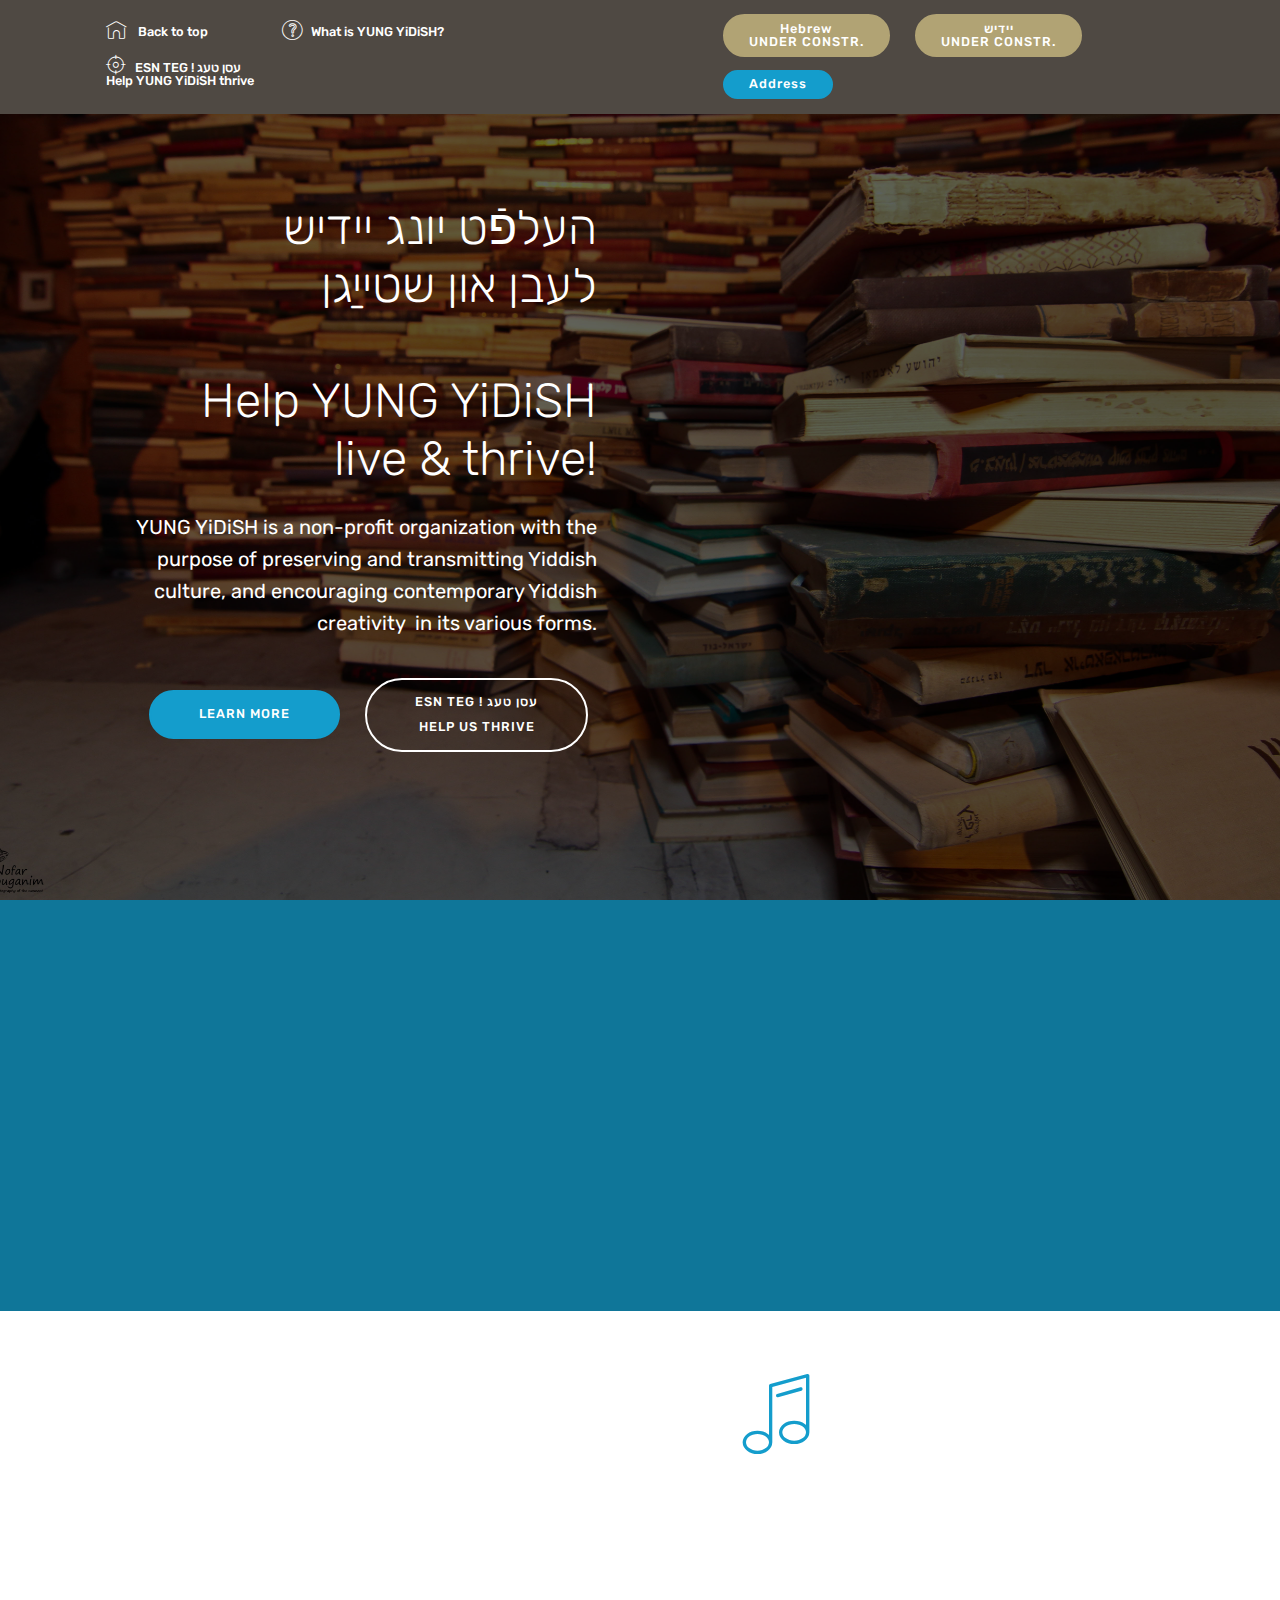
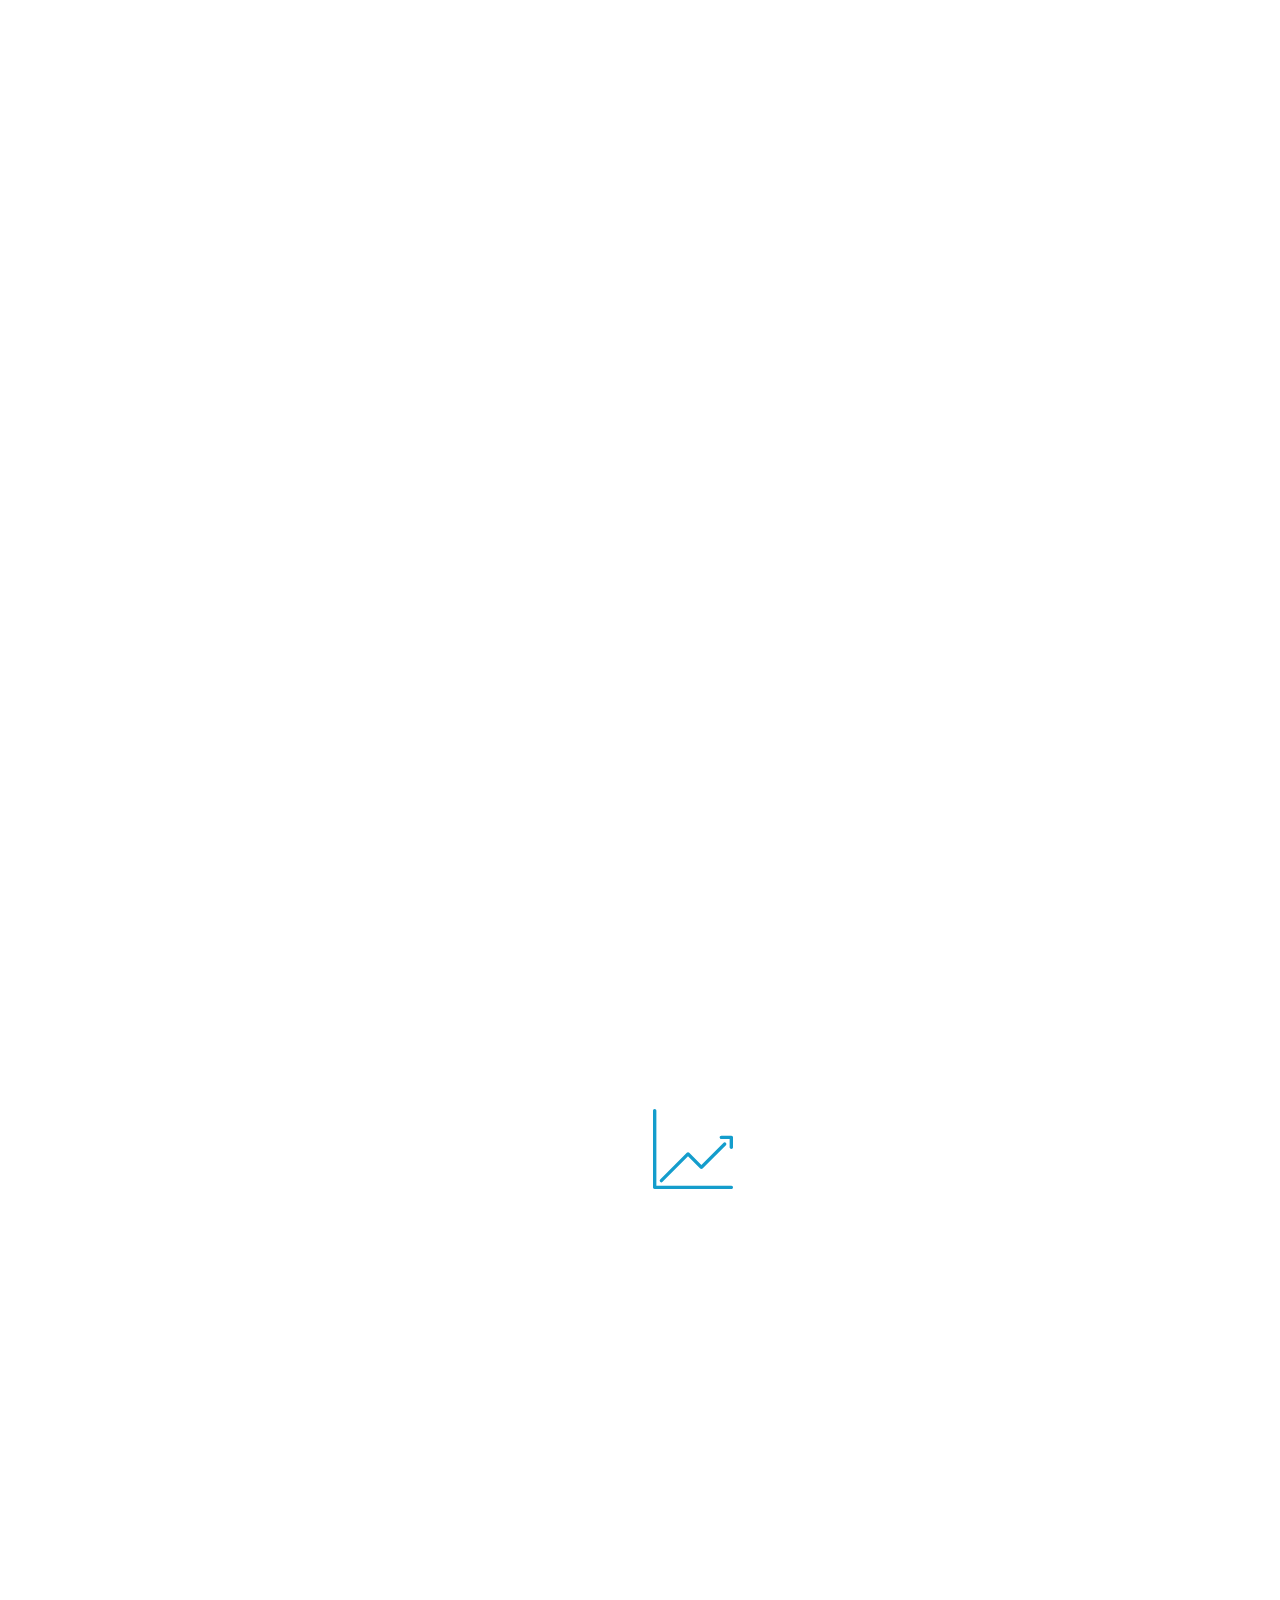
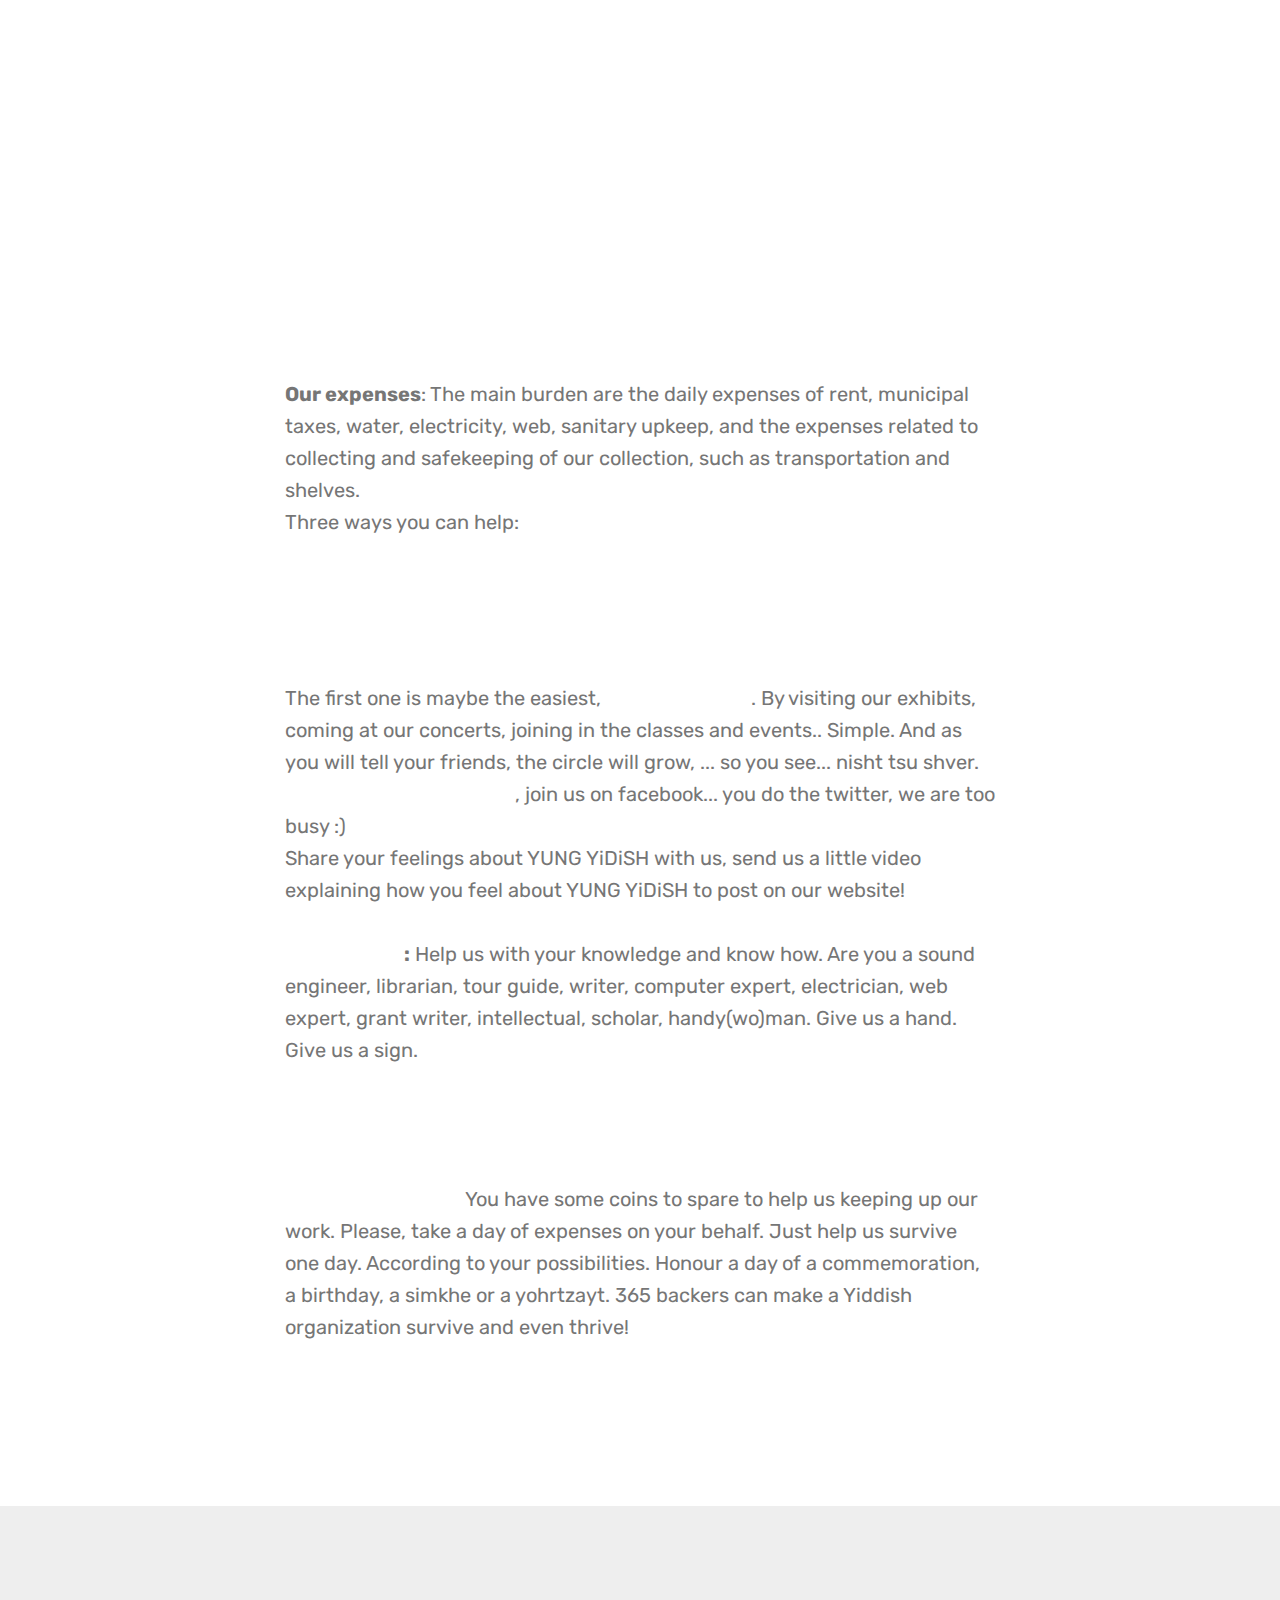
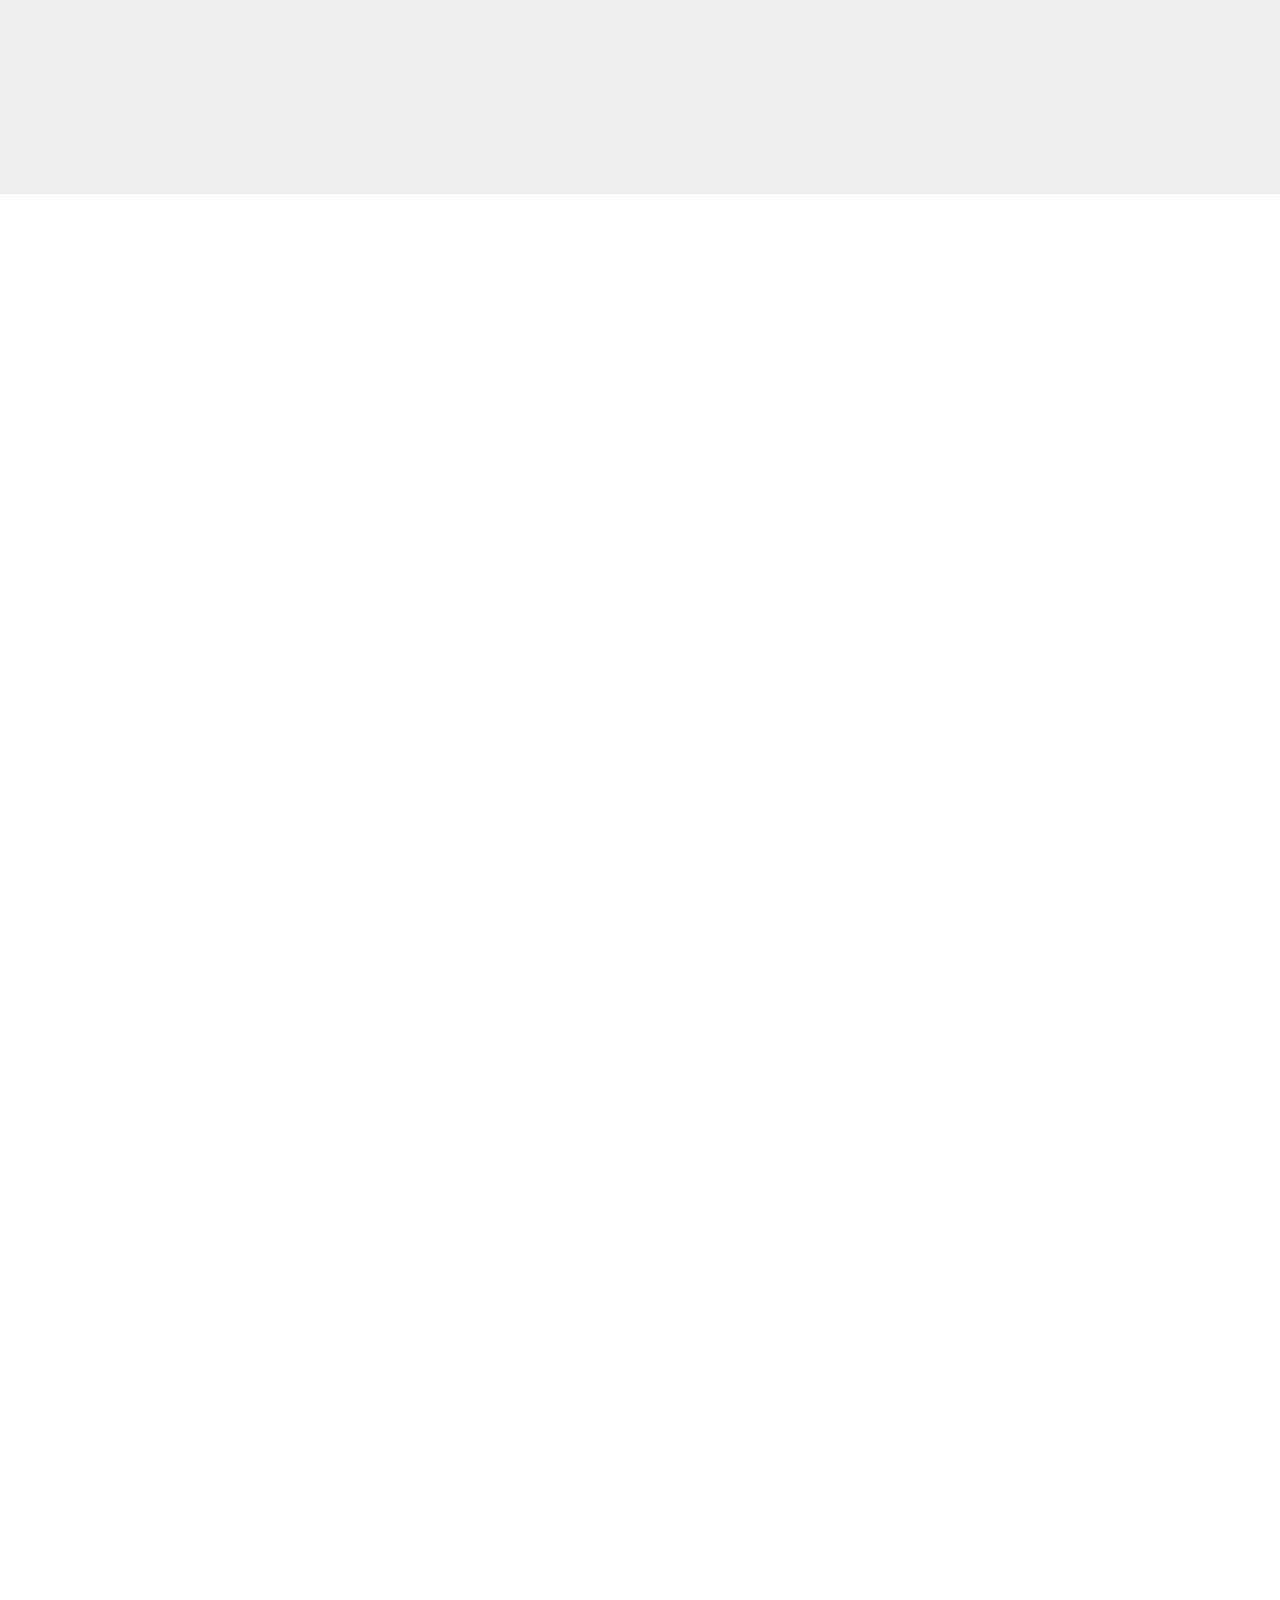
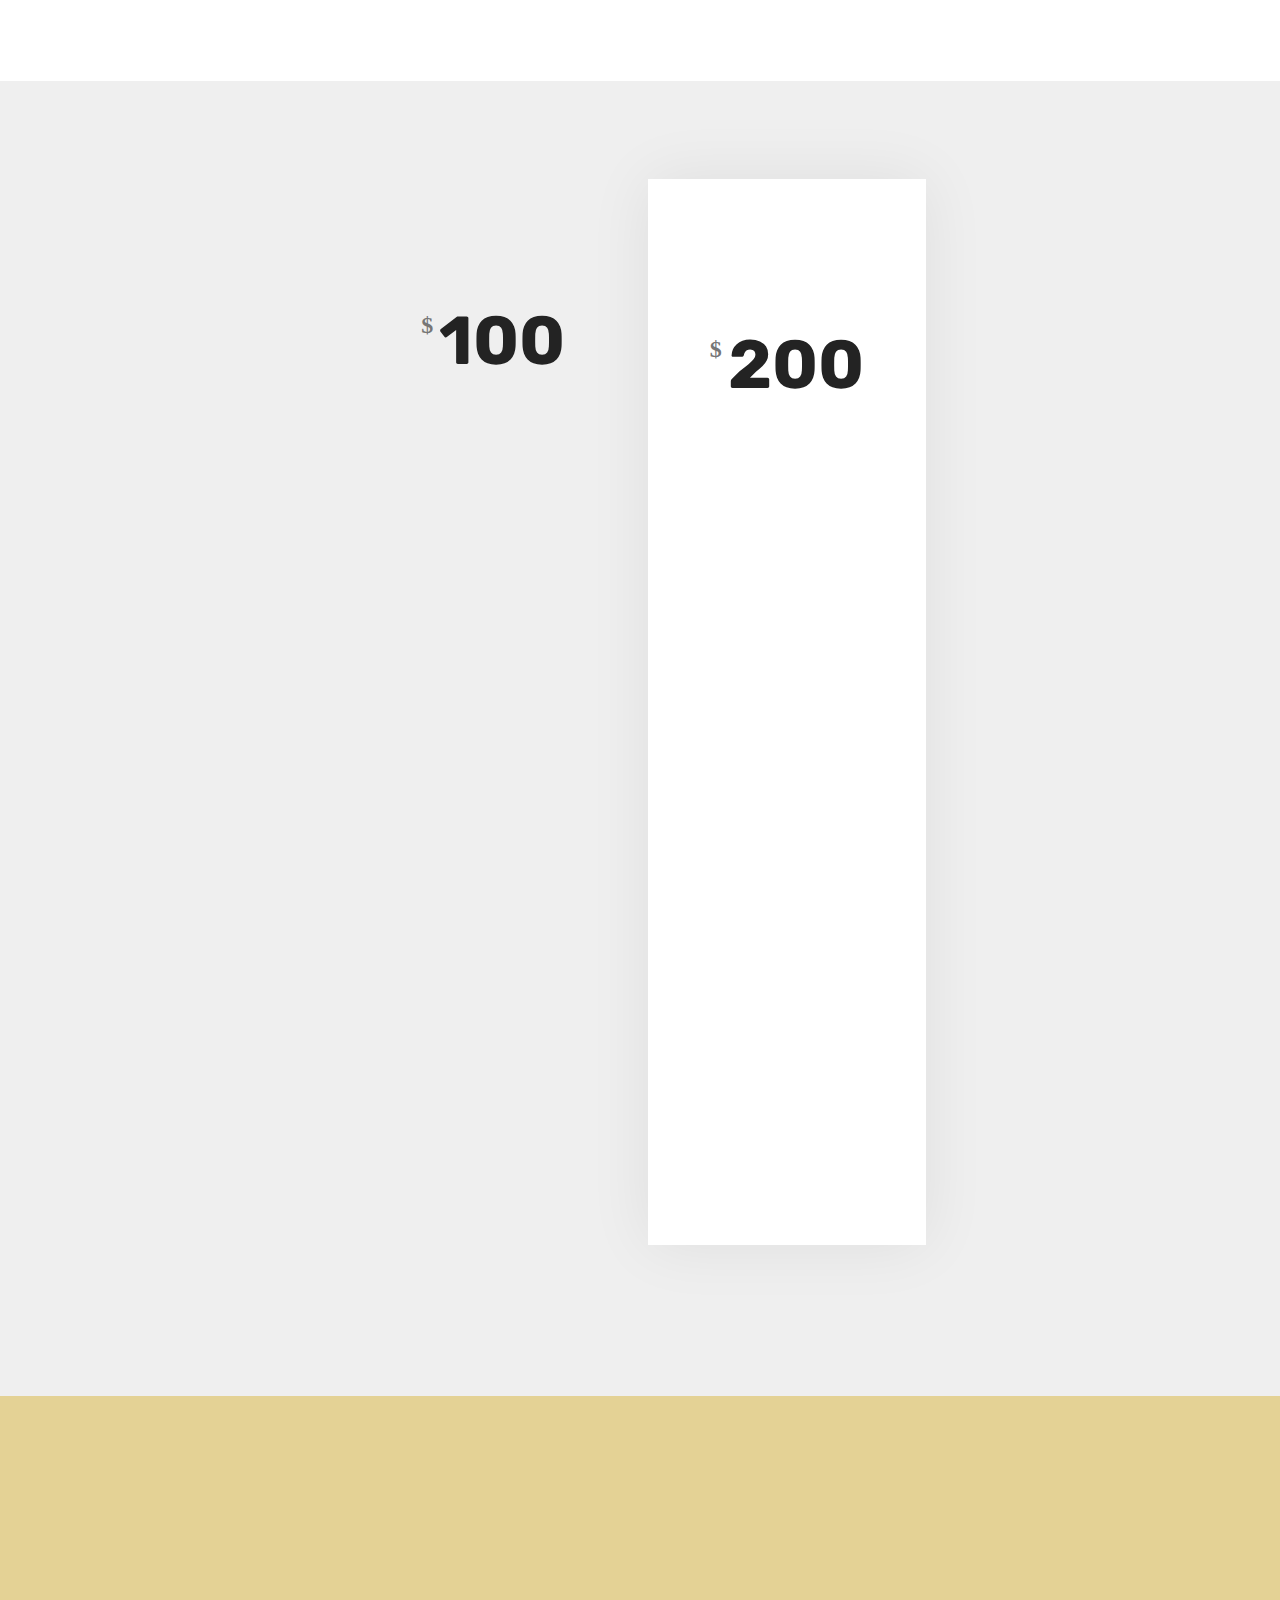
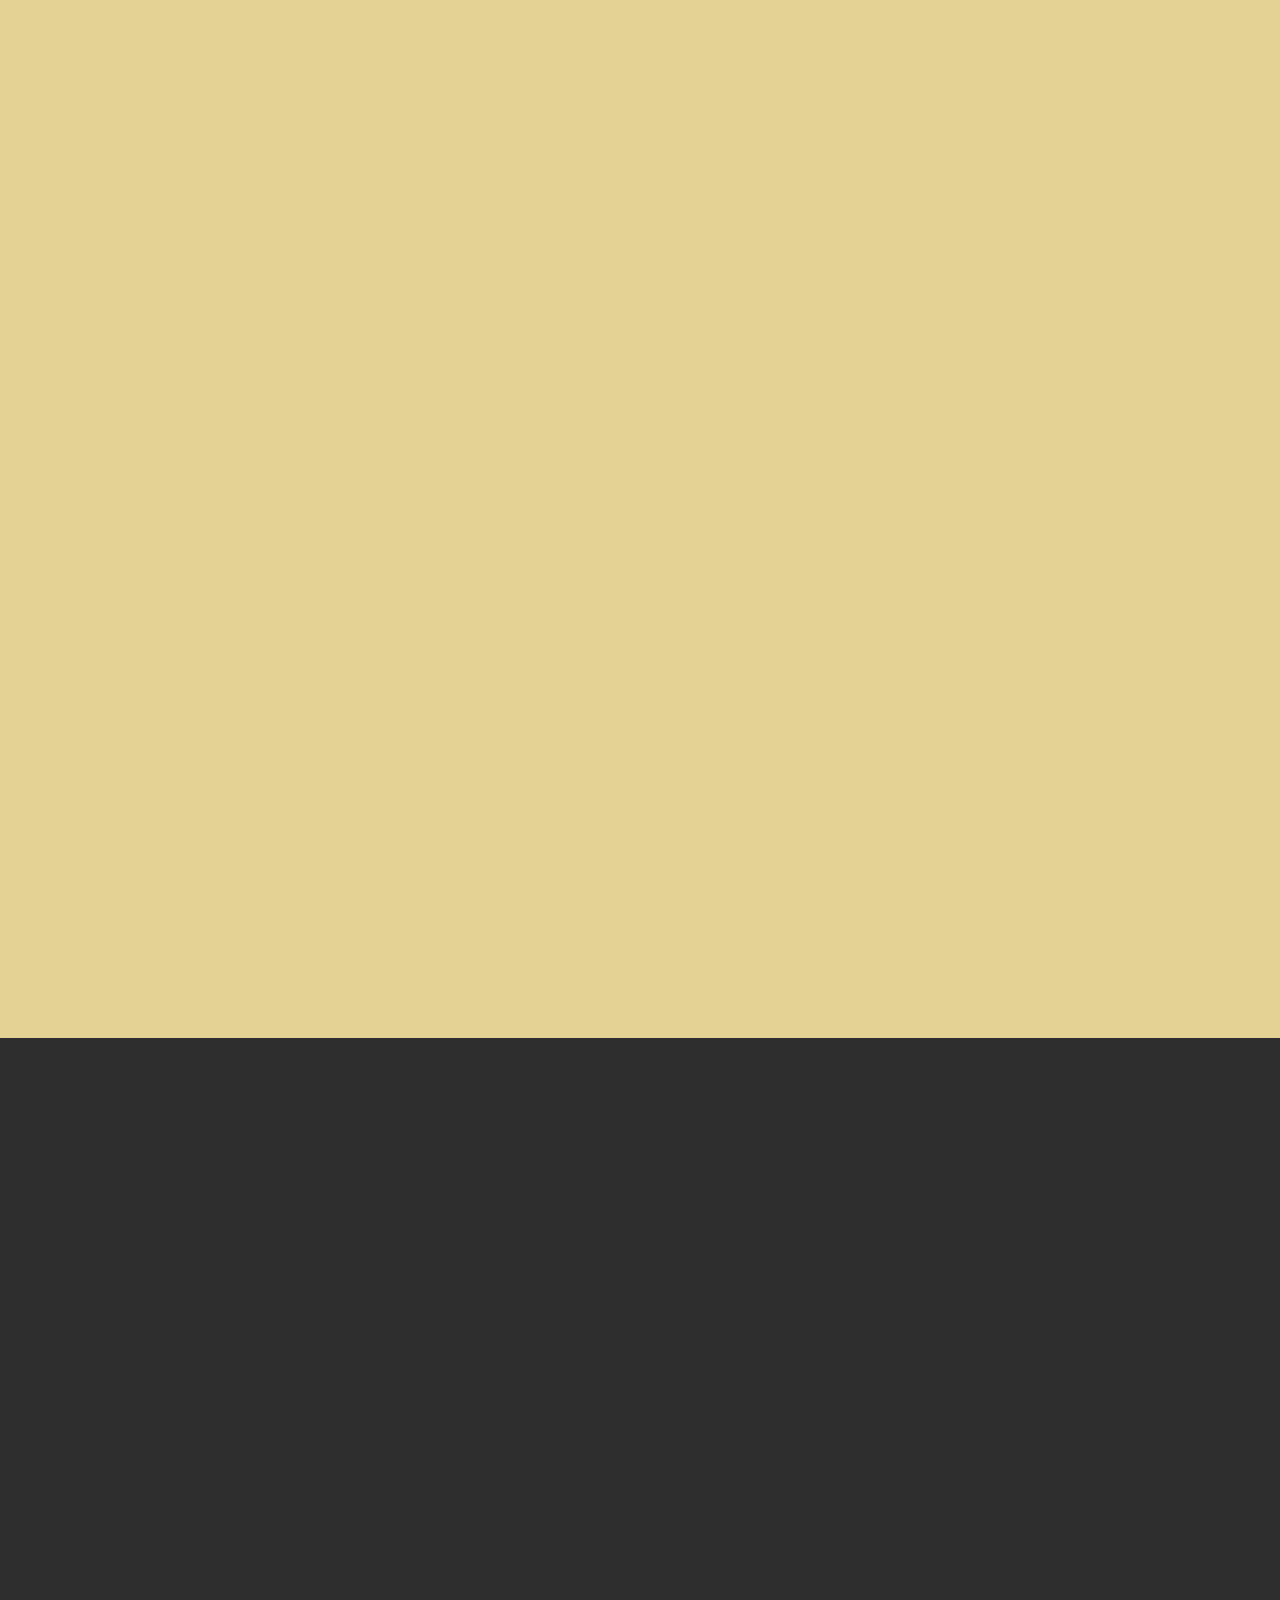
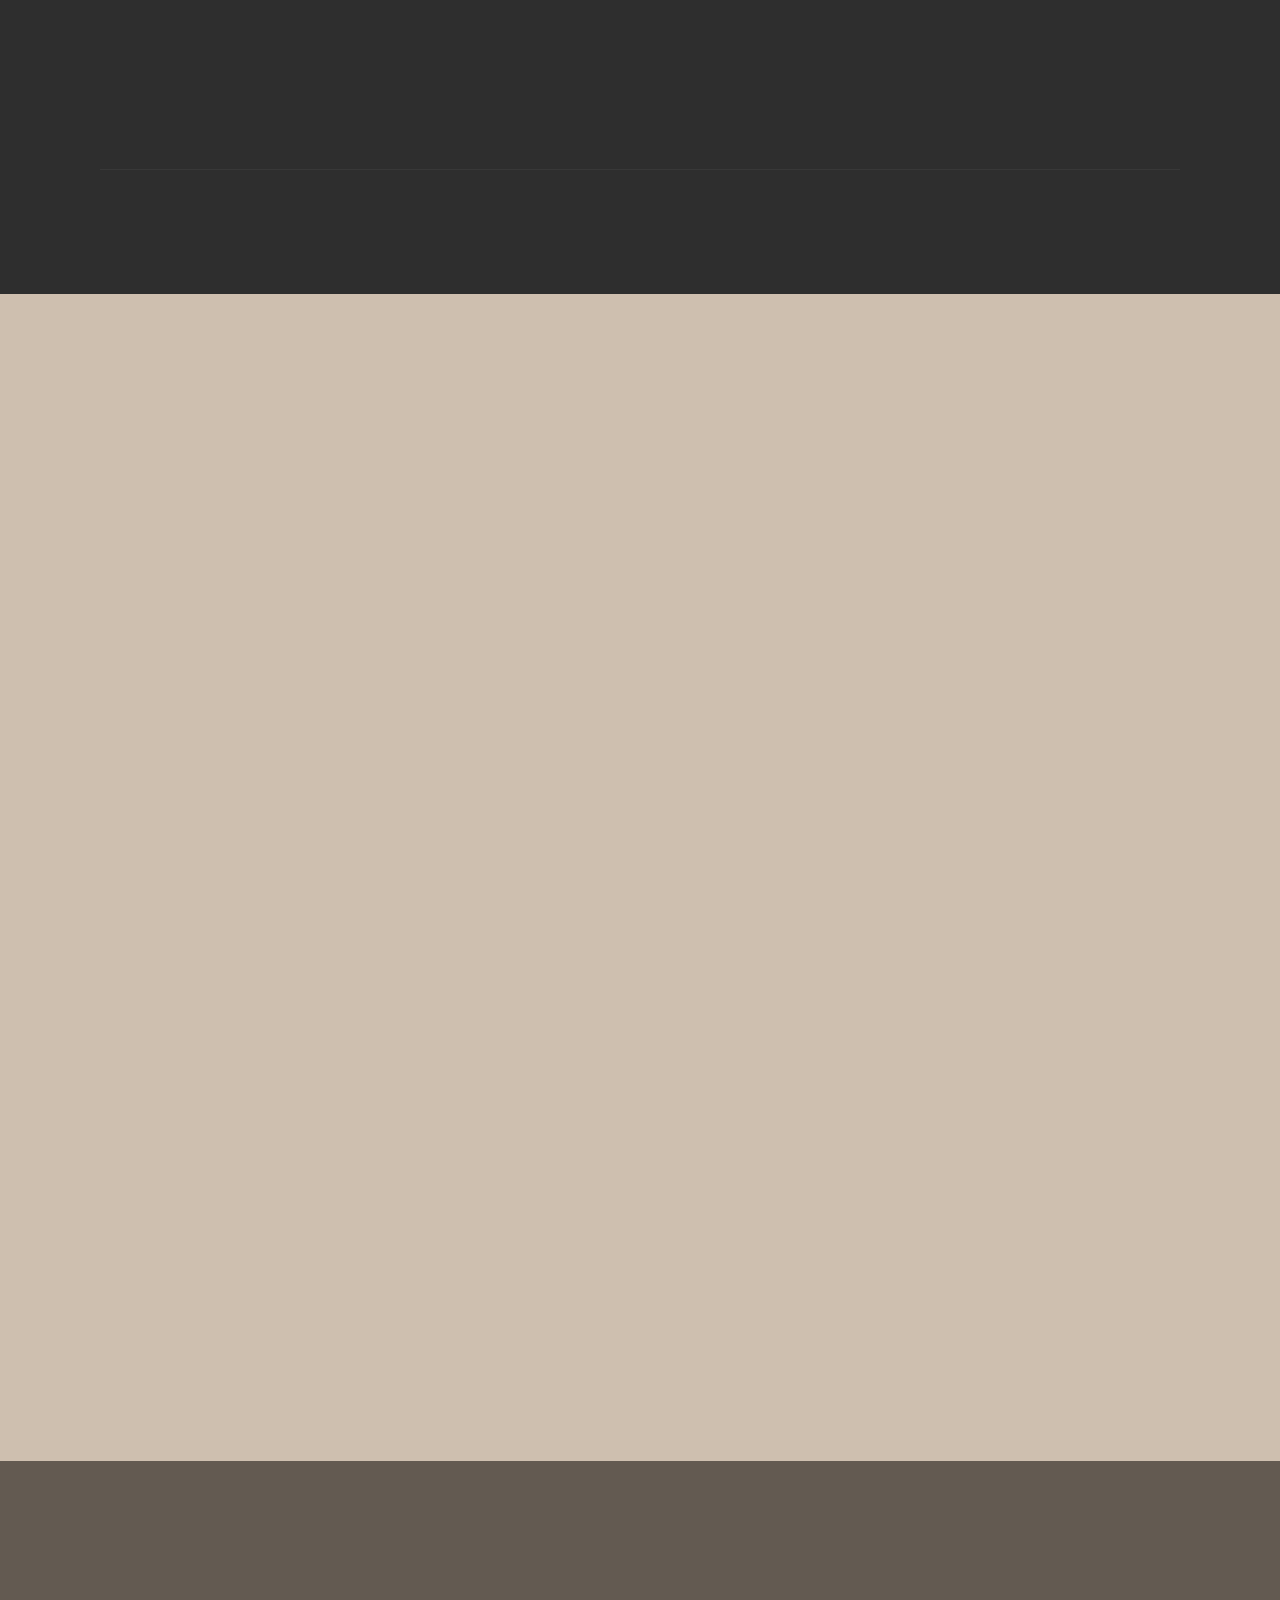
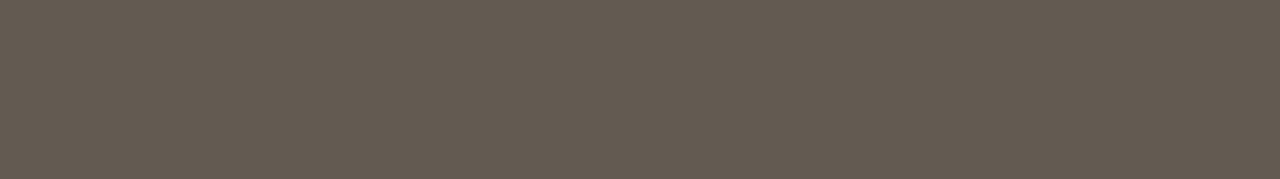
==== commit 30f9dfc8: "create github pages" ====
--- a/index.html
+++ b/index.html
@@ -24,7 +24,7 @@
   
 </head>
 <body>
-<section class="menu cid-quDVTSaPZl" once="menu" id="menu1-g" data-rv-view="844">
+<section class="menu cid-quDVTSaPZl" once="menu" id="menu1-g" data-rv-view="59">
 
     
 
@@ -56,7 +56,7 @@
     </nav>
 </section>
 
-<section class="engine"><a href="https://mobirise.co">Mobirise</a></section><section class="header7 cid-qCDY5vU8dx mbr-fullscreen" id="header7-1g" data-rv-view="841">
+<section class="engine"><a href="https://mobirise.co/k">free bootstrap template</a></section><section class="header7 cid-qCDY5vU8dx mbr-fullscreen" id="header7-1g" data-rv-view="56">
 
     
 
@@ -81,7 +81,7 @@
     </div>
 </section>
 
-<section class="mbr-section content4 cid-quFCNh1HV9" id="content4-k" data-rv-view="846">
+<section class="mbr-section content4 cid-quFCNh1HV9" id="content4-k" data-rv-view="61">
 
     
 
@@ -97,7 +97,7 @@
     </div>
 </section>
 
-<section class="counters2 counters cid-qveAqhoOyP" id="counters2-n" data-rv-view="848">
+<section class="counters2 counters cid-qveAqhoOyP" id="counters2-n" data-rv-view="63">
 
     
 
@@ -137,7 +137,7 @@
     </div>
 </section>
 
-<section class="mbr-section info1 cid-qCElgK1kK4" id="info1-1m" data-rv-view="851">
+<section class="mbr-section info1 cid-qCElgK1kK4" id="info1-1m" data-rv-view="66">
 
     
 
@@ -155,7 +155,7 @@
     </div>
 </section>
 
-<section class="header7 cid-qCv4VjA2qY" id="header7-15" data-rv-view="854">
+<section class="header7 cid-qCv4VjA2qY" id="header7-15" data-rv-view="69">
 
     
 
@@ -179,7 +179,7 @@
     </div>
 </section>
 
-<section class="counters2 counters cid-qCv5GRyJgH" id="counters2-16" data-rv-view="857">
+<section class="counters2 counters cid-qCv5GRyJgH" id="counters2-16" data-rv-view="72">
 
     
 
@@ -218,7 +218,7 @@
     </div>
 </section>
 
-<section class="mbr-section info1 cid-qCElU9PffZ" id="info1-1n" data-rv-view="860">
+<section class="mbr-section info1 cid-qCElU9PffZ" id="info1-1n" data-rv-view="75">
 
     
 
@@ -236,7 +236,7 @@
     </div>
 </section>
 
-<section class="mbr-section article content1 cid-qCvxvXDLVw" id="content1-18" data-rv-view="863">
+<section class="mbr-section article content1 cid-qCvxvXDLVw" id="content1-18" data-rv-view="78">
     
      
 
@@ -247,7 +247,7 @@
     </div>
 </section>
 
-<section class="mbr-section article content11 cid-qCvyjsVgwb" id="content11-19" data-rv-view="864">
+<section class="mbr-section article content11 cid-qCvyjsVgwb" id="content11-19" data-rv-view="79">
      
 
     <div class="container">
@@ -261,18 +261,18 @@
     </div>
 </section>
 
-<section class="mbr-section article content1 cid-qCvyD4UNyy" id="content1-1a" data-rv-view="865">
+<section class="mbr-section article content1 cid-qCvyD4UNyy" id="content1-1a" data-rv-view="80">
     
      
 
     <div class="container">
         <div class="media-container-row">
-            <div class="mbr-text col-12 col-md-8 mbr-fonts-style display-7">The first one is maybe the easiest, come and enjoy. By visiting our exhibits, coming at our concerts, joining in the classes and events.. Simple. And as you will tell your friends, the circle will grow, ... so you see... nisht tsu shver. Join our mailing list here, join us on facebook... you do the twitter, we are too busy :)<div>Share your feelings about YUNG YiDiSH with us, send us a little video explaining how you feel about YUNG YiDiSH to post on our website!</div><div><strong><br></strong></div><div><strong><a href="index.html#form1-1j" target="_blank">Volunteering</a>:</strong><span style="font-size: 1.25rem;"> Help us with your knowledge and know how. Are you a sound engineer, librarian, tour guide, writer, computer expert, electrician, web expert, grant writer, intellectual, scholar, handy(wo)man. Give us a hand. Give us a sign.</span></div></div>
-        </div>
-    </div>
-</section>
-
-<section class="mbr-section info1 cid-qCEmZaZwD0" id="info1-1p" data-rv-view="866">
+            <div class="mbr-text col-12 col-md-8 mbr-fonts-style display-7">The first one is maybe the easiest, <a href=" https://www.facebook.com/yiddish.telaviv/" target="_blank">come and enjoy</a>. By visiting our exhibits, coming at our concerts, joining in the classes and events.. Simple. And as you will tell your friends, the circle will grow, ... so you see... nisht tsu shver. <a href=" http://www.yiddish.co.il/lists/?p=subscribe" target="_blank">Join our mailing list here</a>, join us on facebook... you do the twitter, we are too busy :)<div>Share your feelings about YUNG YiDiSH with us, send us a little video explaining how you feel about YUNG YiDiSH to post on our website!</div><div><strong><br></strong></div><div><strong><a href="index.html#form1-1j" target="_blank">Volunteering</a>:</strong><span style="font-size: 1.25rem;"> Help us with your knowledge and know how. Are you a sound engineer, librarian, tour guide, writer, computer expert, electrician, web expert, grant writer, intellectual, scholar, handy(wo)man. Give us a hand. Give us a sign.</span></div></div>
+        </div>
+    </div>
+</section>
+
+<section class="mbr-section info1 cid-qCEmZaZwD0" id="info1-1p" data-rv-view="81">
 
     
 
@@ -290,7 +290,7 @@
     </div>
 </section>
 
-<section class="mbr-section article content1 cid-qCEmTpPYTk" id="content1-1o" data-rv-view="869">
+<section class="mbr-section article content1 cid-qCEmTpPYTk" id="content1-1o" data-rv-view="84">
     
      
 
@@ -301,7 +301,7 @@
     </div>
 </section>
 
-<section class="mbr-section info1 cid-qCEn0vrjjr" id="info1-1q" data-rv-view="870">
+<section class="mbr-section info1 cid-qCEn0vrjjr" id="info1-1q" data-rv-view="85">
 
     
 
@@ -319,7 +319,7 @@
     </div>
 </section>
 
-<section class="mbr-section content5 cid-qCuUJTFSJb mbr-parallax-background" id="content5-14" data-rv-view="873">
+<section class="mbr-section content5 cid-qCuUJTFSJb mbr-parallax-background" id="content5-14" data-rv-view="88">
 
     
 
@@ -337,7 +337,7 @@
     </div>
 </section>
 
-<section class="counters2 counters cid-quVD2uxMHx" id="counters2-m" data-rv-view="876">
+<section class="counters2 counters cid-quVD2uxMHx" id="counters2-m" data-rv-view="91">
 
     
 
@@ -387,7 +387,7 @@
     </div>
 </section>
 
-<section class="cid-qveGJS8d3x" id="pricing-tables2-p" data-rv-view="879">
+<section class="cid-qveGJS8d3x" id="pricing-tables2-p" data-rv-view="94">
 
     
 
@@ -486,7 +486,7 @@
     </div>
 </section>
 
-<section class="mbr-section form1 cid-qCE3yjT9j9" id="form1-1i" data-rv-view="882">
+<section class="mbr-section form1 cid-qCE3yjT9j9" id="form1-1i" data-rv-view="97">
 
     
 
@@ -506,7 +506,7 @@
             <div class="media-container-column col-lg-8" data-form-type="formoid">
                     <div data-form-alert="" hidden="">Thanks for filling out the form!</div>
             
-                    <form class="mbr-form" action="https://mobirise.com/" method="post" data-form-title="Mobirise Form"><input type="hidden" data-form-email="true" value="DShAwb3WcFWq9/3tX8Roe2BfYoixtOEpecNRPLbSt5T/VgLK3NRXDaQfszqQ124nyFuIU1jQmHnJfPII65S880DLJDji1sWq+wmgwAEux2Ywp2nTgyKsoGzHBdg3TZZy">
+                    <form class="mbr-form" action="https://mobirise.com/" method="post" data-form-title="Mobirise Form"><input type="hidden" data-form-email="true" value="EnB1Igux/UdyOIxItonFm87F8ZfeqtKltOjTD/gQBS1gLDpKMlmLqJXYk8NMLBeBUDI51S31TvYpLN9TtXL+z1PqbHjFce6GFGpvGaUi0XvSSERYY1Z0z6Xkrf7gk8qU">
                         <div class="row row-sm-offset">
                             <div class="col-md-4 multi-horizontal" data-for="name">
                                 <div class="form-group">
@@ -539,7 +539,7 @@
     </div>
 </section>
 
-<section class="mbr-section info1 cid-qvtYcUy1al" id="info1-u" data-rv-view="885">
+<section class="mbr-section info1 cid-qvtYcUy1al" id="info1-u" data-rv-view="100">
 
     
 
@@ -548,16 +548,16 @@
         <div class="row justify-content-center">
             <div class="media-container-column title col-12 col-lg-7 col-md-6">
                 <h3 class="mbr-section-subtitle align-left mbr-light pb-3 mbr-fonts-style display-5"></h3>
-                <h2 class="align-left mbr-bold mbr-fonts-style display-2">Make the payment here</h2>
+                <h2 class="align-left mbr-bold mbr-fonts-style display-2"><a href="http://yiddish.co.il/support-yung-yidish/">Make the payment here</a></h2>
             </div>
             <div class="media-container-column col-12 col-lg-3 col-md-4">
-                <div class="mbr-section-btn align-right py-4"><a class="btn btn-primary display-4" href="https://www.paypal.com/il/cgi-bin/webscr?cmd=_flow&SESSION=7-NpJMXrd4plomZ2VzCRF7RFgUgYRS9P26P5vbD7ZhUNo0WfCUWLRAVKsvi&dispatch=5885d80a13c0db1f8e263663d3faee8d795bb2096d7a7643a72ab88842aa1f54&rapidsState=Donation__DonationFlow___StateDonationLogin&rapidsStateSignature=5cde58ec9bff4064bad26cb6e156160ad0108d61" target="_blank">STEP 2: PAY HERE</a></div>
-            </div>
-        </div>
-    </div>
-</section>
-
-<section class="cid-quDVTUmpvd" id="footer1-f" data-rv-view="888">
+                <div class="mbr-section-btn align-right py-4"><a class="btn btn-primary display-4" href="http://yiddish.co.il/support-yung-yidish/" target="_blank">STEP 2: PAY HERE</a></div>
+            </div>
+        </div>
+    </div>
+</section>
+
+<section class="cid-quDVTUmpvd" id="footer1-f" data-rv-view="103">
 
     
 
@@ -622,7 +622,7 @@
     </div>
 </section>
 
-<section class="mbr-section form1 cid-qCE7BKyqmo" id="form1-1j" data-rv-view="891">
+<section class="mbr-section form1 cid-qCE7BKyqmo" id="form1-1j" data-rv-view="106">
 
     
 
@@ -642,7 +642,7 @@
             <div class="media-container-column col-lg-8" data-form-type="formoid">
                     <div data-form-alert="" hidden="">Thanks for filling out the form! We will be in touch soon!</div>
             
-                    <form class="mbr-form" action="https://mobirise.com/" method="post" data-form-title="Mobirise Form"><input type="hidden" data-form-email="true" value="47oVf2kDiElljJEbVs9TkWnwUE4FbU/XPSDqBb0u97ZrrkSw4TBY8vQ9Y+5jEUBwLPxmQ9wW8fLP1mdQ+MLGNmHdOtPKYpnb62Ol7yQ06VtBGDuhrUNlnJHtULexzEwg">
+                    <form class="mbr-form" action="https://mobirise.com/" method="post" data-form-title="Mobirise Form"><input type="hidden" data-form-email="true" value="NgK1bJuoLQ7SxOFShZegVFsgAzRa+HLZoGA8SgpwaxfbSVhaItqZXtzTXiXyTtPLF1WyXPRLOG/GkooqGFo9cV9z/kq49i4fFqBb+rSxD4y3uk3FJ3JheYHHD/i3NCoG">
                         <div class="row row-sm-offset">
                             <div class="col-md-4 multi-horizontal" data-for="name">
                                 <div class="form-group">
@@ -675,7 +675,7 @@
     </div>
 </section>
 
-<section class="cid-qCEkVWNy4X" id="social-buttons1-1k" data-rv-view="894">
+<section class="cid-qCEkVWNy4X" id="social-buttons1-1k" data-rv-view="109">
     
     
 
